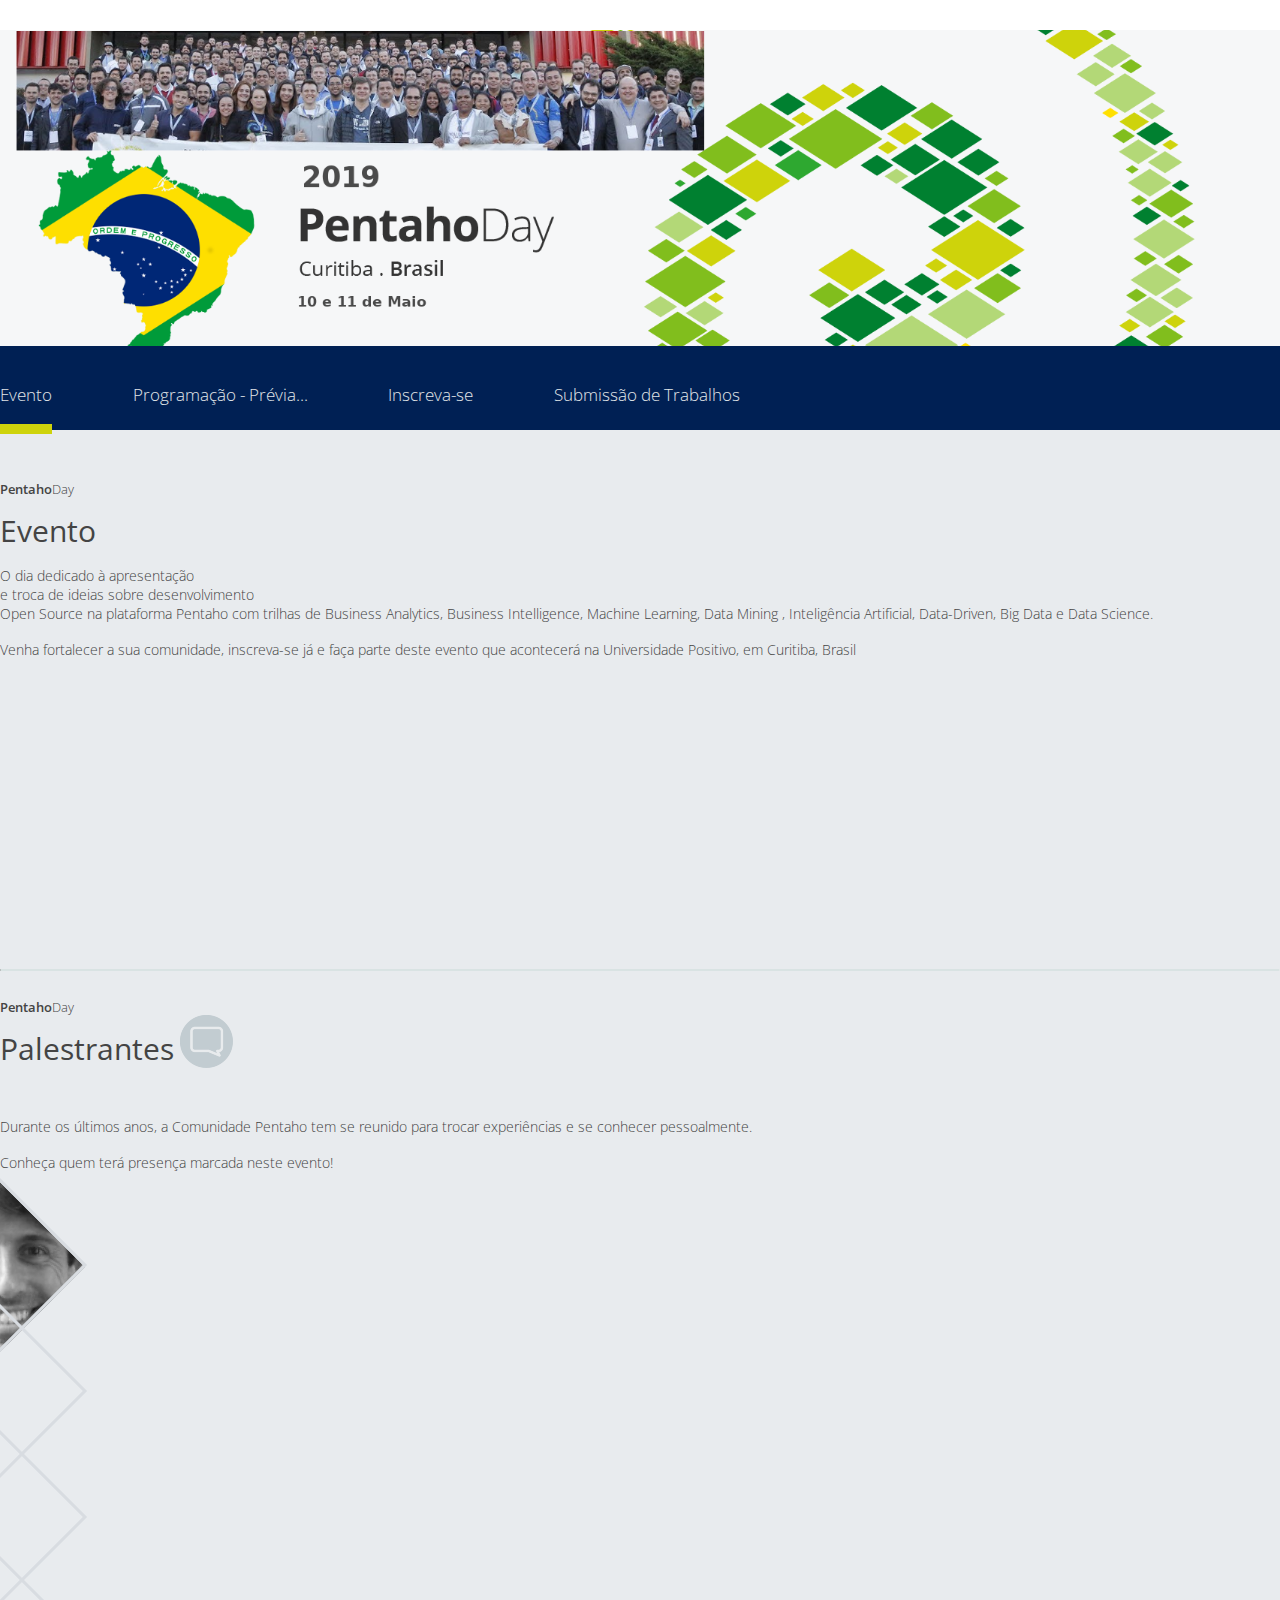
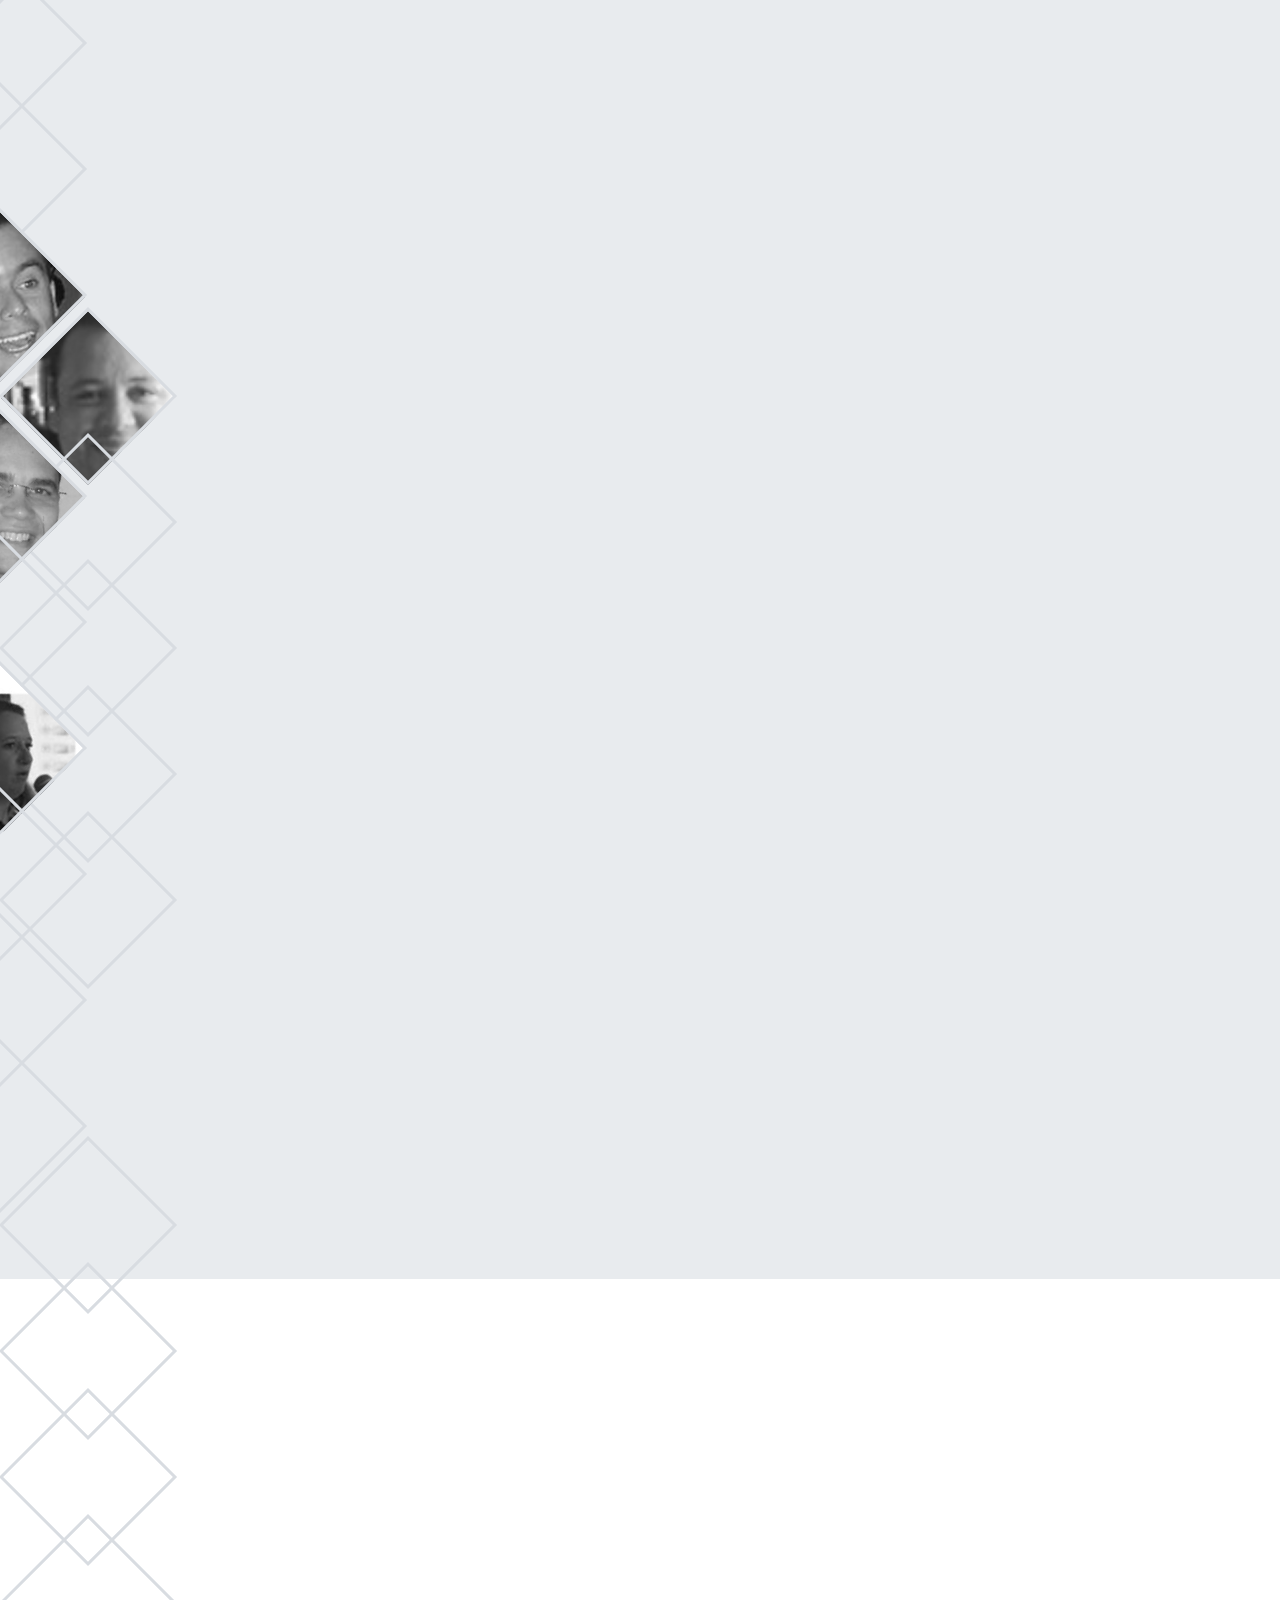
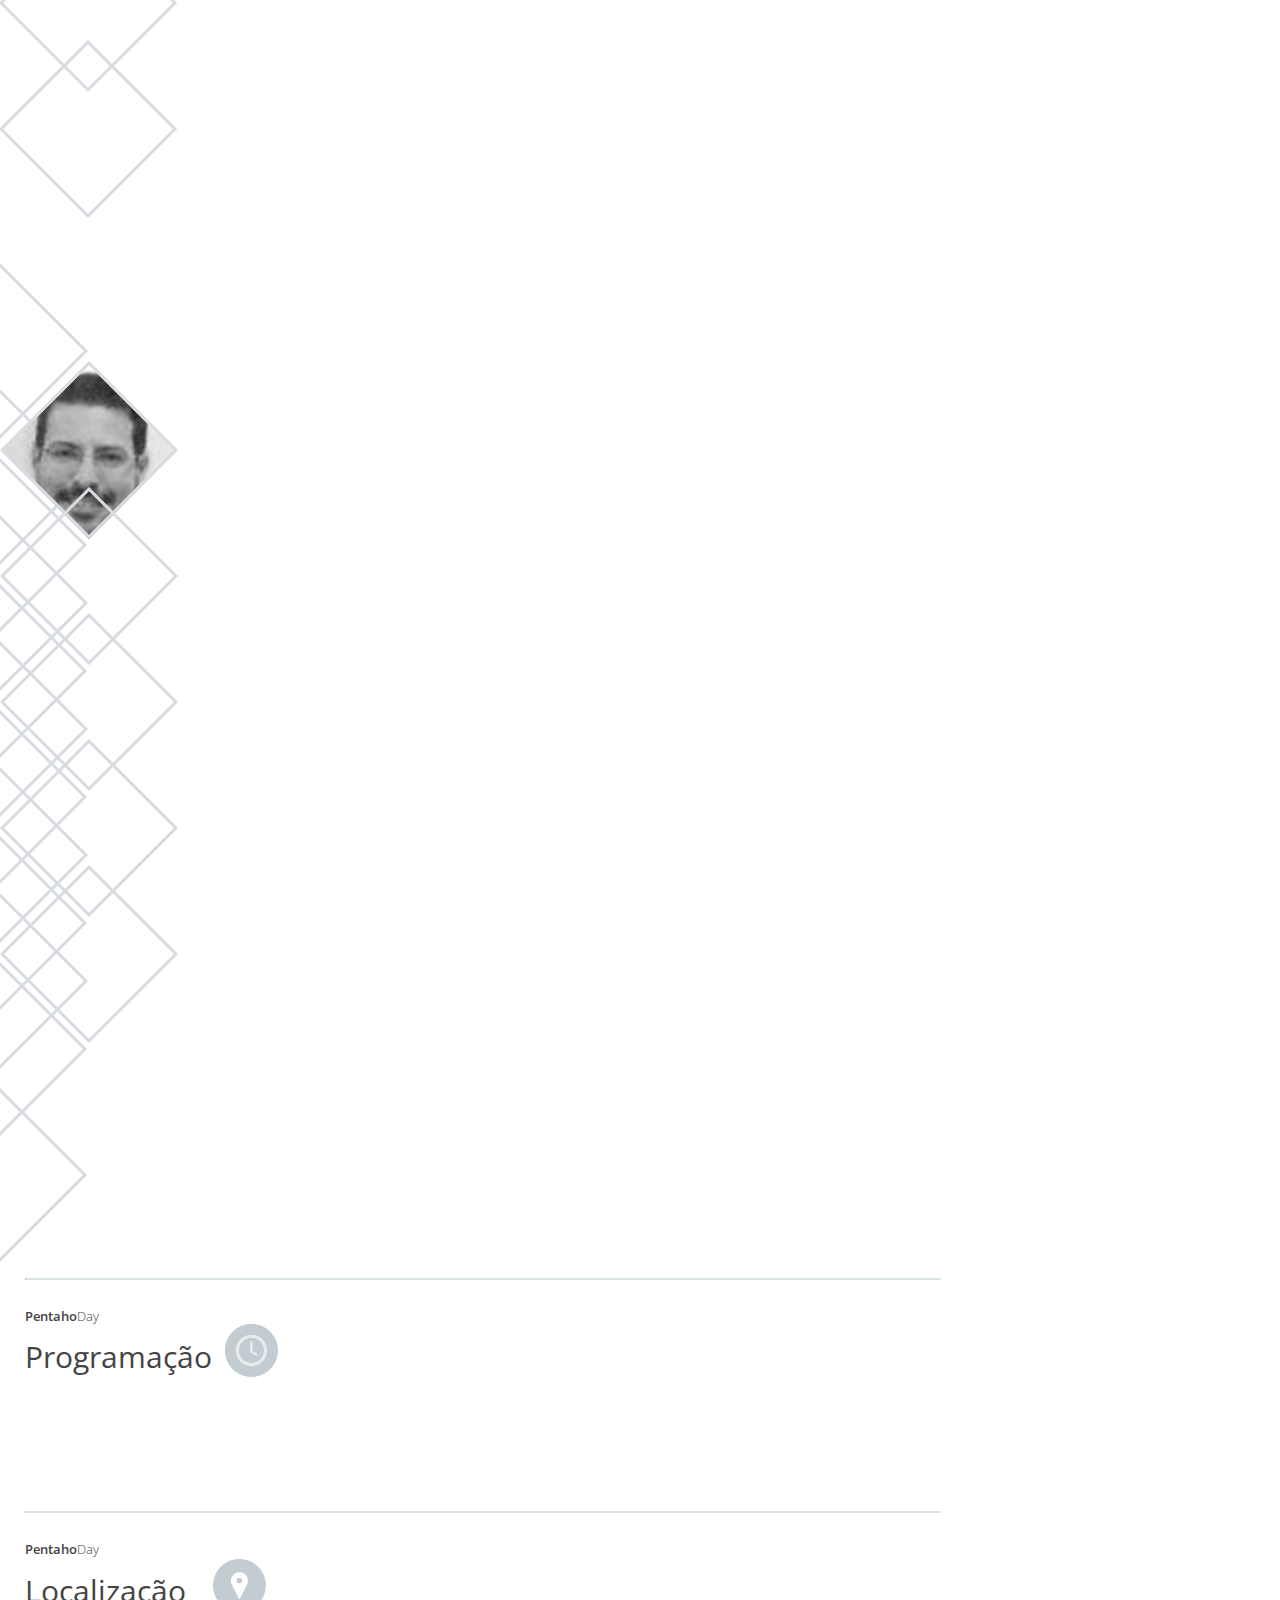
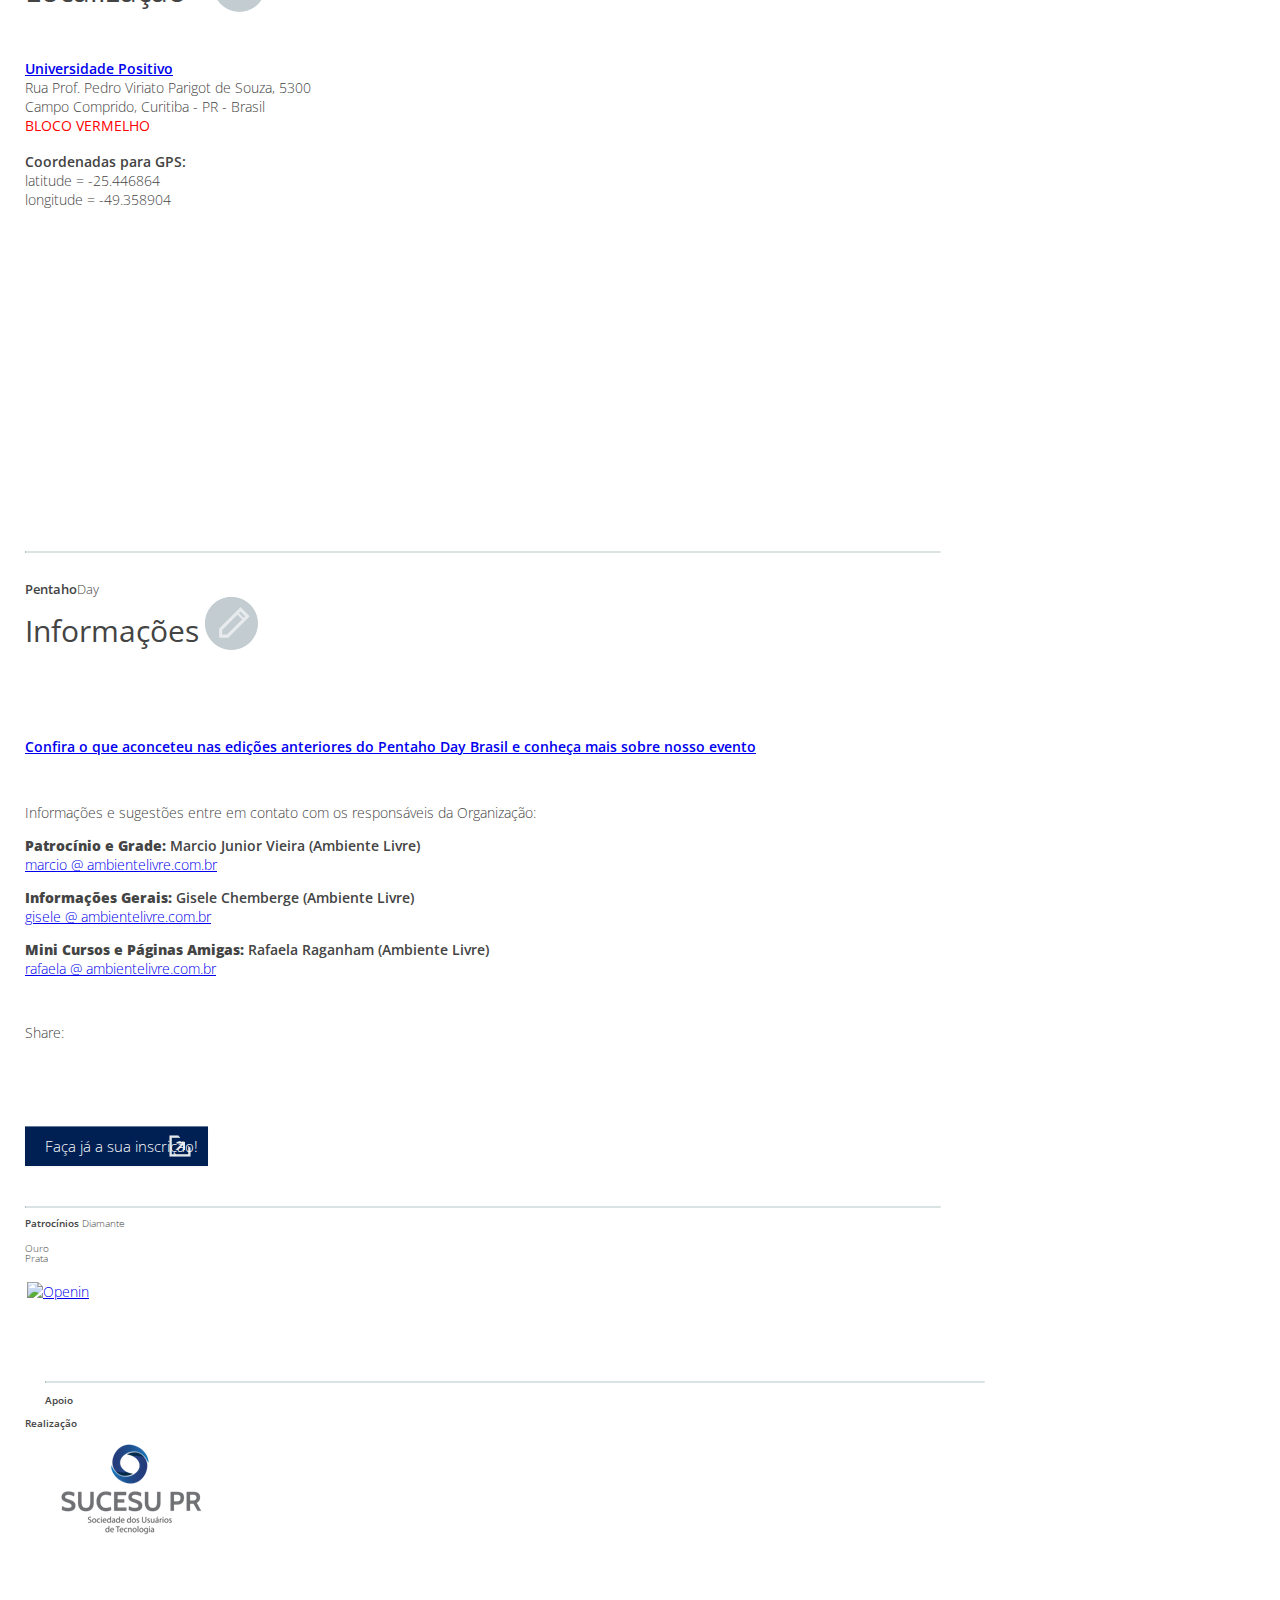
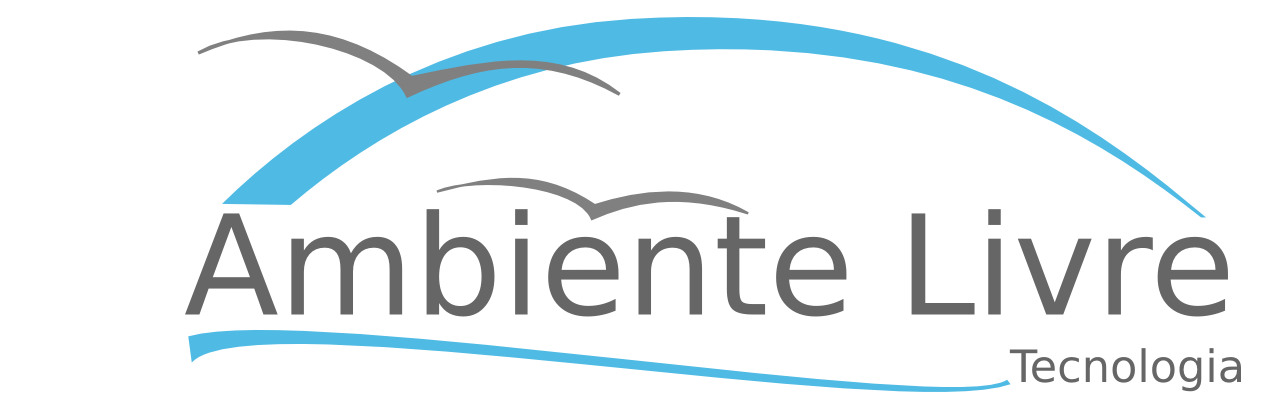
==== index-git.html @ c71cf9e6 "carregar imagens da pagina direto do github" ====
<!DOCTYPE html>
<!--[if lt IE 7]>      <html class="no-js lt-ie9 lt-ie8 lt-ie7"> <![endif]-->
<!--[if IE 7]>         <html class="no-js lt-ie9 lt-ie8"> <![endif]-->
<!--[if IE 8]>         <html class="no-js lt-ie9"> <![endif]-->
<!--[if gt IE 8]><!-->
<html class="no-js">
	<!--<![endif]-->
	<head>
		<meta charset="utf-8">
		<meta http-equiv="X-UA-Compatible" content="IE=edge,chrome=1">
		<title>Pentaho Day 2019 • Maio 10 e 11 • Curitiba, Brasil</title>
		<meta name="description" content="Este é um evento da comunidade Brasileira e inclui qualquer um que tem uma paixão por Pentaho (sendo Usuários EE ou CE) e quer ver a enorme quantidade de coisas incríveis que outras pessoas constroem ao redor do mundo.">
		<meta name="viewport" content="width=device-width">
		<meta property="og:image" content="https://raw.githubusercontent.com/pentahobrasil/pentahoday2019/master/img/PentahoDay_2017.png" />
		<link href='http://fonts.googleapis.com/css?family=Open+Sans:400,300,600,700,800' rel='stylesheet' type='text/css'>
		<link rel="stylesheet" href="https://raw.githubusercontent.com/pentahobrasil/pentahoday2019/master/css/bootstrap.css">
		<style>
			body {
				padding-top: 60px;
				padding-bottom: 40px;
			}
		</style>
		<link rel="stylesheet" href="css/main.css">
		<link rel="stylesheet" href="css/bootstrap-responsive.css">
		<script src="https://raw.githubusercontent.com/pentahobrasil/pentahoday2019/master/js/vendor/modernizr-2.6.2-respond-1.1.0.min.js"></script>
		<script type="text/javascript">
			var switchTo5x = true;
		</script>
		<script type="text/javascript" src="http://w.sharethis.com/button/buttons.js"></script>
		<script type="text/javascript">
			stLight.options({
				publisher : "28224212-b01b-4c03-b51d-0bb13a0321fe",
				doNotHash : true,
				doNotCopy : false,
				hashAddressBar : false
			});
		</script>
	</head>
	<body>
		<!--[if lt IE 7]>
		<p class="chromeframe">You are using an <strong>outdated</strong> browser. Please <a href="http://browsehappy.com/">upgrade your browser</a> or 
		<a href="http://www.google.com/chromeframe/?redirect=true">activate Google Chrome Frame</a> to improve your experience.</p>
		<![endif]-->
		<!-- This code is taken from http://twitter.github.com/bootstrap/examples/hero.html -->
		<div class="fullWidth whiteWrap">
			<!--<div class="container">
			<div class="row">
			<div class="span5"><h1><span class="light">2013</span><br>Pentaho<br>Community<br>Meeting<br><span class="light smallHeading">Sintra, Portugal</span></h1></div>
			<div class="span7"></div>
			</div>
			</div>-->
			<div class="container">
				<div class="row headerLinksRow">
					<div class="span2" >

<!-- <a href="http://www.pentaho.com/" target="_blank"><img src="img/pentaho_logo.png" alt="Pentaho" align="center" /></a>-->
<BR/>
<BR/>
<BR/>
</div>
					<div class="span8"></div>
				</div>
            </div>
			<div class="fullWidth Grey">
				<div class="container">
					<div class="row">
						<ul class="tabs">
						<li id="selected"><a class="programa" href="index.html"><span style="font-weight:300">Evento</span></a></li>
						<li> <a a class="programa"  href="programacao.php"  target="_blank"><span style="font-weight:300">Programação - Prévia...</span></a></li>
<!--						<li><a a class="programa" href="#" target="_blank"><span style="font-weight:300">Blog</span></a></li> -->
						<li><a a class="programa" href="https://pentahoday2019.eventbrite.com/" target="_blank"><span style="font-weight:300">Inscreva-se</span></a></li>
						<li><a a class="programa" href="submissao.php" target="_blank"><span style="font-weight:300">Submissão de Trabalhos</span></a></li>
<!--
						<li><a a class="programa" href="blog/guia-de-hospedagem" target="_blank"><span style="font-weight:300">Hospedagem</span></a></li>
						<li><a a class="programa" href="blog/paginas-amigas" target="_blank"><span style="font-weight:300">Divulgue</span></a></li>
!-->

						</ul>
					</div>
				</div>
			<div class="row"></div>
			</div>
		</div>
		<div class="fullWidth lightGrey">
			<div class="container">
				<div class="row">
					<div class="span4">
						<h3><span style="font-weight:600">Pentaho</span>Day</h3>
						<h2>Evento</h2>
					</div>
					<div class="span4 firstcolumn">O dia dedicado à apresentação <br>e troca de ideias sobre desenvolvimento<br>Open Source na plataforma Pentaho com trilhas de Business Analytics, Business Intelligence, Machine Learning, Data Mining , Inteligência Artificial, Data-Driven, Big Data e Data Science.
					</div>
					<div class="span4 firstcolumn">Venha fortalecer a sua comunidade, inscreva-se já e faça parte deste evento que acontecerá na Universidade Positivo, em Curitiba, Brasil
					</div>
				</div>
				<div class="row">
					<div class="span4">
					<a href="#" target="_blank"> 
						<button class="btn span4 trans" id="transmissao">Mini-Cursos- Breve!</button>
					</a>
					</div>
					<div class="span4 offset42">
                     <a href="https://pentahoday2019.eventbrite.com" target="_blank">
						<button class="btn span4 register" id="firstRegister">Faça já a sua inscrição!</button></a>
					</div>
                    <div class="span4 offset42">
                     <a href="plano-patrocinio.pdf" target="_blank">
						<button class="btn span4 pdf" style="margin-top: 20px;" id="secondRegister">Veja como patrocinar.</button></a>
					</div>
                </div>
				<hr/>
				<div class="row">
					<div class="span4" id="oradores">
						<h3><span style="font-weight:600">Pentaho</span>Day</h3>
						<h2>Palestrantes</h2>
					</div>
					<div class="span4 firstcolumn">Durante os últimos anos, a Comunidade Pentaho tem se reunido para trocar experiências e se conhecer pessoalmente.</div>
					<div class="span4 firstcolumn">Conheça quem terá presença marcada neste evento! </div>
				</div>
     		<div class="row oradores1">
				<div class="span2 oradores">
					<div class="orador-picture" id="picture51">
						<div class="text_display">
						<p class="autor">Pedro <br/>Alves</p>
						<p class="area">Head of Design at  <span style="font-weight:600"><br>Hitachi Vantara</span></p>
						</div>
					</div>
				</div>
				<div class="span2 oradores">
					<div class="orador-picture" id="picture2">
						<div class="text_display">
							<p class="autor"></p>
 					                <p class="area"><span style="font-weight:600"></span></p>
						</div>
					</div>
				</div>
				<div class="span2 oradores">
					<div class="orador-picture" id="picture3">
					<div class="text_display">
						<p class="autor"></p>
						<p class="area"><span style="font-weight:600"></span></p>
					</div>
				</div>
			</div>
			<div class="span2 oradores">
				<div class="orador-picture" id="picture4">
						<div class="text_display">
							<p class="autor"></p>
							<p class="area"><span style="font-weight:600"></span></p>
					</div>
				</div>
			</div>

			<div class="span2 oradores">
				<div class="orador-picture" id="picture21">
						<div class="text_display">
						<p class="autor"></p>
						<p class="area"><br/><span style="font-weight:600"></span></p>
					</div>
				</div>
			</div>

			<div class="span2 oradores">
				<div class="orador-picture" id="picture7">
						<div class="text_display">
				<p class="autor">Marcio <br/>Junior Vieira</p>
					<p class="area">CEO/Data Scientist at <span style="font-weight:600"> Ambiente Livre</span></p>
					</div>
				</div>
			</div>

        </div>
		<div class="row oradores2">
			<div class="span2 oradores">
				<div class="orador-picture" id="picture5">
					<div class="text_display">
						<p class="autor">Ricardo Gouvêa</p><p class="area">CEO na Openin Big Data & Pentaho Evangelist<span style="font-weight:600"></span></p>
					</div>
				</div>
			</div>
			<div class="span2 oradores">
				<div class="orador-picture" id="picture6">
						<div class="text_display">
						<p class="autor"></p>
						<p class="area"><span style="font-weight:600"></span></p>
					</div>
				</div>
			</div>
			<div class="span2 oradores">
				<div class="orador-picture" id="picture34">
				<div class="text_display">
					<p class="autor"><br/></p>
					<p class="area"><span style="font-weight:600"></span></p>
				</div>
				</div>
			</div>
			<div class="span2 oradores">
				<div class="orador-picture" id="picture8">
						<div class="text_display">
							<p class="autor"><br/> </p>
							<p class="area2"><span style="font-weight:600"></span><span style="font-weight:600"> </span></p>
					</div>
				</div>
			</div>
            <div class="span2 oradores">
				<div class="orador-picture" id="picture9">
					<div class="text_display">
						<p class="autor"></p>
						<p class="area"><span style="font-weight:600"></span></p>
					</div>
				</div>
			</div>		
		</div>
        
	<div class="row oradores4">
              <div class="span2 oradores" style="">
				<div class="orador-picture" id="picture10">
					<div class="text_display">
						<p class="autor">Marcos <br/>Fidelis</p>
						<p class="area"><span style="font-weight:600">UEPG<br/> </span>e <span style="font-weight:600">UTFPR</span></p>
					</div>
				</div>
			</div>	
              <div class="span2 oradores" style="">
				<div class="orador-picture" id="picture28">
					<div class="text_display">
						<p class="autor"><br/></p>
						<p class="area"><span style="font-weight:600"></span></p>
					</div>
				</div>
			</div>	
 			<div class="span2 oradores11">
				<div class="orador-picture" id="picture11">
					<div class="text_display">
						<p class="autor">Rafaela <br/>Raganham</p>
						<p class="area">BI Open Source Expert na <span style="font-weight:600">Ambiente Livre</span></p>
					</div>
				</div>
			</div>
 			<div class="span2 oradores">
				<div class="orador-picture" id="picture12">
					<div class="text_display">
						<p class="autor"></p>
						<p class="area"></br><span style="font-weight:600"></span></p>
					</div>
				</div>
			</div>
			<div class="span2 oradores">
				<div class="orador-picture" id="picture13">
						<div class="text_display">
							<p class="autor"><br/></p>
							<p class="area"><span style="font-weight:600"></span></p>
					</div>
				</div>
			</div>
			<div class="span2 oradores"> 
				<div class="orador-picture" id="picture29">
						<div class="text_display">
							<p class="autor"></p>
							<p class="area"><span style="font-weight:600"></span></p>
					</div>
				</div>
			</div>
		</div>
		<div class="row oradores5">
			<div class="span2 oradores">
				<div class="orador-picture" id="picture14">
					<div class="text_display">
						<p class="autor"></p>
						<p class="area"> <span style="font-weight:600"></span></p>
					</div>
				</div>
			</div>
			<div class="span2 oradores">
				<div class="orador-picture" id="picture15">
						<div class="text_display">
						<p class="autor"></p>
						<p class="area"><span style="font-weight:600"></span></p>
					</div>
				</div>
			</div>
			<div class="span2 oradores">
				<div class="orador-picture" id="picture16">
				<div class="text_display">
						<p class="autor"></p>
						<p class="area"> <span style="font-weight:600"></span></p>
				</div>
				</div>
			</div>
			<div class="span2 oradores">
				<div class="orador-picture" id="picture17">
						<div class="text_display">
						<p class="autor"></p>
						<p class="area"><span style="font-weight:600"></span></p>
					</div>
				</div>
			</div>
          		<div class="span2 oradores">
				<div class="orador-picture" id="picture18">
					<div class="text_display">
						<p class="autor"></p>
						<p class="area"><span style="font-weight:600"></span></p>
<br/></span></p>
					</div>
				</div>
			</div>
	<div class="row oradores6">
              <div class="span2 oradores" style="">
				<div class="orador-picture" id="picture30">
					<div class="text_display">
						<p class="autor"></p>
						<p class="area"><span style="font-weight:600"></span></p>
					</div>
				</div>
	     </div>
              <div class="span2 oradores" style="">
				<div class="orador-picture" id="picture19">
					<div class="text_display">
						<p class="autor"></p>
						<p class="area"><span style="font-weight:600"> </span></p>
					</div>
				</div>
			</div>			

 			<div class="span2 oradores">
				<div class="orador-picture" id="picture20">
					<div class="text_display">
						<p class="autor"></p>
						<p class="area"><span style="font-weight:600"></span></p>
					</div>
				</div>
			</div>
 			<div class="span2 oradores">
				<div class="orador-picture" id="picture61">
					<div class="text_display">
							<p class="autor"></p>
							<p class="area"><span style="font-weight:600"></span></p>
					</div>
				</div>
			</div>
			<div class="span2 oradores">
				<div class="orador-picture" id="picture22">
						<div class="text_display">
							<p class="autor"></p>
							<p class="area"><br/><span style="font-weight:600"></span></p>
					</div>
				</div>
			</div>
			<div class="span2 oradores">
				<div class="orador-picture" id="picture35">
						<div class="text_display">
							<p class="autor"></p>
							<p class="area"><span style="font-weight:600"></span></p>
					</div>
				</div>
			</div>

		</div>
		<div class="row oradores7">
			<div class="span2 oradores">
				<div class="orador-picture" id="picture23">
					<div class="text_display">
						<p class="autor">Neimar<br/>Chagas</p>
						<p class="area">Consultor de BI, Prof. na <span style="font-weight:600">UniCesumar</span></p>
					</div>
				</div>
			</div>
			<div class="span2 oradores">
				<div class="orador-picture" id="picture24">
						<div class="text_display">
						<p class="autor"></p>
						<p class="area"><span style="font-weight:600"></span></p>
					</div>
				</div>
			</div>
			<div class="span2 oradores">	
				<div class="orador-picture" id="picture25">
				<div class="text_display">
						<p class="autor"></p>
						<p class="area"><span style="font-weight:600"></span></p>
				</div>
				</div>
			</div>
			<div class="span2 oradores">
				<div class="orador-picture" id="picture26">
						<div class="text_display">
						<p class="autor"></p>
						<p class="area"><span style="font-weight:600"></span></p>
					</div>
				</div>
			</div>
            <div class="span2 oradores">
				<div class="orador-picture" id="picture27">
					<div class="text_display">
						<p class="autor"></p>
						<p class="area"><span style="font-weight:600"></span></p>
<br/></span></p>
					</div>
				</div>
			</div>
		</div>
     		<div class="row oradores8">
				<div class="span2 oradores">
					<div class="orador-picture" id="picture31">
						<div class="text_display">
						<p class="autor"></p>
						<p class="area"><span style="font-weight:600"></span><span style="font-weight:600"></span></p>
						</div>
					</div>
				</div>
				<div class="span2 oradores">
					<div class="orador-picture" id="picture32">
						<div class="text_display">
							<p class="autor"></p>
							<p class="area"><span style="font-weight:600"></span></p>
						</div>
					</div>
				</div>
				<div class="span2 oradores">
					<div class="orador-picture" id="picture33">
					<div class="text_display">
						<p class="autor"></p>
						<p class="area"><span style="font-weight:600"></span></p>
					</div>
				</div>
			</div>
			<div class="span2 oradores">
				<div class="orador-picture" id="picture64">
						<div class="text_display">
							<p class="autor"></p>
							<p class="area"><span style="font-weight:600"></span></p>
					</div>
				</div>
			</div>

			<div class="span2 oradores">
				<div class="orador-picture" id="picture63">
						<div class="text_display">
							<p class="autor"></p>
							<p class="area"></br><span style="font-weight:600"></span></p>
					</div>
				</div>
			</div>

			<div class="span2 oradores">
				<div class="orador-picture" id="picture62">
						<div class="text_display">
							<p class="autor"></p>
							<p class="area"><span style="font-weight:600"></span></p>
					</div>
				</div>
			</div>
       </div>
		<hr/>
                <div class="row">
			<div class="span4"  id="programa">
				<h3><span style="font-weight:600">Pentaho</span>Day</h3>
				<h2>Programação</h2>
			</div>
			<div class="span6">
				<a href="programacao.php" target="_blank">
				<button class="btn span8 register" style="margin-top:23px;" id="thirdRegister">Conheça aqui a pŕevia da programação para os dias 10 e 11 de Maio.</button>
				</a>
			</div>
		</div>
<!-- Pos evento 
<H2>Materiais Produzidos e Apresentados no Evento</H2> </br>
<b>Estamos atualizando diariamente as palestras em breve teremos todas acompanhe</b></br>
<H2>Palestras Gerais</H2> </br>
<li><a href="materiais/Pentaho Data Mining - PentahoDay2017 - palestra.pdf">4 Passos para Aprendizado de Máquina com Pentaho</a></li>
<li><a href="materiais/Pentaho Day - Palestra - O que não pode faltar em seus projetos de BI.PDF">O que não pode faltar em seus projetos de BI</a></li>

</BR><H2>Cases</H2></br>
<li><a href="https://www.dropbox.com/s/69716f89akjrgui/Apresentacao%20Case%20Unimed.pptx?dl=0">BI na Saúde Suplementar: Utilizando o Pentaho na estratégia operacional</a></li>
<li><a href="materiais/Apresentacao_marco_smanioto.pdf">Pentaho para coleta automatizada de dados e integração com MOIP</a> e <a href="http://colosso.simple4it.com/demo.mov" >demo do Case</a></li>

</BR><H2>Minicursos</H2> </br>
<li><a href="materiais/PentahoDay2017-Design Patterns Pentaho.pdf">Minicurso: Design Patterns para Tuning Pentaho com Ctools</a> e Código Fonte Usado <a href="materiais/DesignPatternsPentaho 09-12-57-284.zip">APP Pentaho</a> </li>
<li><a href="materiais/Apresentação CRUD.pptx">Minicurso: Utilizando sistema CRUD com Pentaho BI Server </a> e  <a href="materiais/cronograma.pptx">Slide complementar</a> </li>
-->
 

        <hr programa></hr>				   
			<div class="row">
				<div class="span4"  id="location">
					<h3><span style="font-weight:600">Pentaho</span>Day</h3>
					<h2>Localização</h2>
				</div>
					<div class="span4 firstcolumn">
						<a href="http://www.up.edu.br" target="_blank"><span style="font-weight:600">Universidade Positivo  </span></a><br/> 
                                                      Rua Prof. Pedro Viriato Parigot de Souza, 5300<br/>  
                                                      Campo Comprido, Curitiba - PR - Brasil <br/>
						      <span style="font-weight:6000;color:red"><b>BLOCO VERMELHO</b></span>
					</div>
					<div class="span4 firstcolumn">
						<span style="font-weight:600">Coordenadas para GPS: </span><br/>
													  latitude  = -25.446864<br/>
                                                      longitude = -49.358904<br/>
					</div>	
			</div>
				<div class="row locationBottom">
					<div class="span12">
						<div class="span1"></div>
						<div class="span3"></div>
						<div class="span8 mapaPalacio" id="map"></div>
					</div>
				</div>

			<hr>
			<div class="row">
				<div class="span4" id="inscricoes">
					<h3><span style="font-weight:600">Pentaho</span>Day</h3>
                                        <h2>Informações</h2>
<BR><BR><BR>
					  <p><span style="font-weight:600">
					  <a href="anteriores.html" target="_blank">
 Confira o que aconceteu nas edições anteriores do Pentaho Day Brasil e conheça mais sobre nosso evento</a>
</span>

				</div>
				<div class="span7 firstcolumn">
					<p>Informações e sugestões entre em contato com os responsáveis da Organização:</p>
					<p><span style="font-weight:600"><B>Patrocínio e Grade: </B>Marcio Junior Vieira (Ambiente Livre) </span><BR><a href="mailto:marcio@ambientelivre.com.br">marcio  @  ambientelivre.com.br</a>
			  		<p><span style="font-weight:600"><B>Informações Gerais:</B> Gisele Chemberge (Ambiente Livre)</span><BR><a href="mailto:gisele@ambientelivre.com.br">gisele  @  ambientelivre.com.br</a></p><p><span style="font-weight:600"><B>Mini Cursos e Páginas Amigas:</B> Rafaela Raganham (Ambiente Livre)</span><BR><a href="mailto:rafaela@ambientelivre.com.br">rafaela @ ambientelivre.com.br</a></p>       
<!--          
			 		<p><span style="font-weight:600"><B>Caravanas e Certificados:</B> Prof.Marcos Fidelis (UTFPR)</span><BR><a href="mailto:fidelis@utfpr.edu.br">fidelis @ utfpr.edu.br</a></p>
			 		<p><span style="font-weight:600"><B>Hospegadem:</B> Vinicius Alexandre Elyseu (SAGE)</span><BR><a href="mailto:fidelis@utfpr.edu.br">vinicius_cwb@hotmail.com</a></p> -->


			        </div>
			</div>
			<div class="row">
				<div class="span4">
					<p style="margin-top: 45px;">Share:</p>
					<span class='st_facebook_large' displayText='Facebook'></span>
					<span class='st_twitter_large' displayText='Tweet' st_via="webdetails"></span>
					<span class='st_googleplus_large' displayText='Google +'></span>
					<span class='st_linkedin_large' displayText='LinkedIn'></span>
					<span class='st_blogger_large' displayText='Blogger'></span>
					<span class='st_pinterest_large' displayText='Pinterest'></span>
				</div>
				<div class="span6">
                    <a href="https://pentahoday2019.eventbrite.com/" target="_blank">
					<button class="btn span6 register" id="fourthRegister">Faça já a sua inscrição!</button></a>
				</div>
			</div>
			<hr class="lastHr"/>
			<div class="row">
		           <div class="span6 designBuilt"><strong>Patrocínios</strong> Diamante</div>
                           <div class="span6 ouro">Ouro</div>
                           <div class="span6 prata">Prata</div>
                        </div>
 			<div class="row">
 		 	   <div class="span6 linkLogoI">
			   <div class="row">
			       <div class="span2 linkLogoUP"><a href="http://www.up.edu.br" target="_blank"><img src="https://raw.githubusercontent.com/pentahobrasil/pentahoday2019/master/img/patners2019/positivo_logo.png" alt="" /></a></div>

			       <div class="span2 linkLogoOpenInn"><a href="http://openin.com.br/" target="_blank"><img src="https://raw.githubusercontent.com/pentahobrasil/pentahoday2019/master/img/patners2019/openin_logo.png" alt="Openin" /></a>
<!--
                           </div>
			       <div class="span2 linkLogoOn"><a href="http://www.oncase.com.br/" target="_blank"><img src="img/oncase.png" alt="" /></a>
                           </div>

                           <div class="span2 linkLogoJebs"><a href="http://www.jebsweb.com.br" target="_blank"><img src="img/jebsweb.png" alt="" /></a></div>

                            <div class="span2 linkLogoDelphos"><a href="http://www.delphos.com.br/" target="_blank"><img src="img/delphos.png" alt="" /></a></div>
-->
   					</div>
				</div>
                <div class="linkLogoII">
                <hr class="lastHr"/>
			<div class="row">
	 			<div class="span2 apoio"><strong>Apoio</strong></div>
				<div class="span4 realizacao"><strong>Realização</strong></div>
            </div>
				<div class="span2 linkLogoSucesu"><a href="http://www.prsucesu.org.br" target="_blank"><img src="img/sucesu-pr.png" alt="" /></a></div>

				<div class="span2 linkLogoAssespro"><a href="http://www.assespropr.org.br" target="_blank"><img src="img/assespro.png" alt="" /></a></div>

				<div class="span2 linkLogoCuritibaLivre"><a href="http://curitibalivre.org.br" target="_blank"><img src="img/curitibalivre.png" alt="" /></a></div>
				<div class="span2 linkLogoCuritibaLivre"><a href="http://ftsl.org.br" target="_blank"><img src="img/ftsl.png" alt="" /></a></div>
				<div class="span2 linkLogoAmbiente"><a href="http://www.ambientelivre.com.br" target="_blank"><img src="img/ambiente_logo.png" alt="" /></a></div>
                <div class="span2 linkLogoGrupo"><a href="https://br.groups.yahoo.com/neo/groups/pentahobr/info" target="_blank"><img src="https://raw.githubusercontent.com/pentahobrasil/pentahoday2019/master/img/grupo.png" alt="" /></a></div>
<!--
                <div class="span2 linkLogoPentaho"><a href="http://www.pentaho.com/" target="_blank"><img src="img/penta_logo.png" alt="" /></a></div>
-->
			</div>
            </div>
		</div>
		<script src="//ajax.googleapis.com/ajax/libs/jquery/1.10.1/jquery.min.js"></script>
		<script>window.jQuery || document.write('<script src="js/vendor/jquery-1.10.1.min.js"><\/script>')</script>
		<script src="https://raw.githubusercontent.com/pentahobrasil/pentahoday2019/master/js/vendor/bootstrap.min.js"></script>
		<script type="text/javascript" src="http://maps.google.com/maps/api/js?sensor=true"></script>
		<script src="https://raw.githubusercontent.com/pentahobrasil/pentahoday2019/master/js/gmaps.js"></script>
		<script src="https://raw.githubusercontent.com/pentahobrasil/pentahoday2019/master/js/main.js"></script>
		<script>
			var map;
			$(document).ready(function() {
				map = new GMaps({
					div : '#map',
					lat : -25.446864,
					lng : -49.358904,
					zoom : 15
				});
				map.addMarker({
					lat : -25.446864,
					lng : -49.358904,
					title: 'Pentaho Day 2019',
					infoWindow: {
					  content: '<p><b>Universidade Positivo<br></b><br>Rua Prof. Pedro Viriato Parigot de Souza, 5300 Campo Comprido, Curitiba</p>'
					}
				});
			});
		</script>
		<script>
			var _gaq = [['_setAccount', 'UA-40336231-1'], ['_trackPageview']]; ( function(d, t) {
					var g = d.createElement(t), s = d.getElementsByTagName(t)[0];
					g.src = '//www.google-analytics.com/ga.js';
					s.parentNode.insertBefore(g, s)
				}(document, 'script'));
		</script>
	</body>
</html>
---- css/main.css ----
/* ==========================================================================
 Author's custom styles
 ========================================================================== */

body, html {
	font-family: 'Open Sans', Helvetica, Arial, sans-serif;
	font-weight: 300;
	color: #444;
	font-size: 14px;
	padding: 0;
	margin: 0;
	width: 100%;
	min-width: 980px;
}

.light {
	font-weight: 300;
}

.smallHeading {
	font-size: 20px;
}

.fullWidth {
	width: 100%;
	min-width: 100%;
}

.fullWidth.whiteWrap {
	background-image: url(../img/header.png);
	background-size: 1250px;
	background-repeat: no-repeat;
	background-position: center center;
	height:400px;
	background-color:#f6f7f8;
}

.header {
	height: 82px;
}


.lightGrey {
	background: rgb(232, 235, 238);
	padding: 40px 0px;
}

h2 {
	font-weight: 400;
	font-size: 30px;
	line-height: 20px;
}

h3 {
	font-weight: 300;
	font-size: 13px;
	line-height: 13px;
}

.btn,
.btn:link,
.btn:visited {
	border-radius: 0px;
	color: #fff;
	border: none;
	font-size: 15px;
	font-weight: 300;
	font-family: 'Open Sans', Helvetica, Arial, sans-serif;
	background: url(../img/open_new.png);
	background-color: #002054;
	background-repeat: no-repeat;
	background-position: right 15px center;
	background-size: 26px;
    background-attachment: scroll;
	padding: 10px;
	padding-left:20px;
  	-webkit-box-shadow: inset 0 1px 0 rgba(255, 255, 255, 0.4), 0 1px 2px rgba(0, 0, 0, 0.05);
     -moz-box-shadow: inset 0 1px 0 rgba(255, 255, 255, 0.4), 0 1px 2px rgba(0, 0, 0, 0.05);
          box-shadow: inset 0 1px 0 rgba(255, 255, 255, 0.4), 0 1px 2px rgba(0, 0, 0, 0.05);
}

.btn.pdf,
.btn.pdf:link,
.btn.pdf:visited {
	background: url(../img/pdf_icon.png);
	background-color: #002054;
	background-repeat: no-repeat;
	background-position: right 15px center;
	background-size: 35px;
    background-attachment: scroll;
}


.btn.trans,
.btn.trans:link,
.btn.trans:visited {
	background: url(../img/transmissao.png);
	background-color: #002054;
	background-repeat: no-repeat;
	background-position: right 15px center;
	background-size: 35px;
    background-attachment: scroll;
}


.btn.trans:hover,
.btn.trans:active,
.btn.trans:focus {
	border-radius: 0px;
	color: #fff;
	background: url(../img/transmissao.png);
	background-color: #00316b;
	background-repeat: no-repeat;
	background-position: right 15px center;
	background-size: 35px;
    background-attachment: scroll;
}

.btn.register,
.btn.register:link,
.btn.register:visited {
	background-color: #002054;	
	cursor: pointer;
}

.btn.register:hover,
.btn.register:active,
.btn.register:focus {
	background-color: #00316b;	
}

.btn:hover,
.btn:active,
.btn:focus {
	border-radius: 0px;
	color: #fff;
	background: url(../img/open_new.png);
	background-color: #00316b;
	background-repeat: no-repeat;
	background-position: right 15px center;
	background-size: 26px;
    background-attachment: scroll;
}

.btn.pdf:hover,
.btn.pdf:active,
.btn.pdf:focus {
	border-radius: 0px;
	color: #fff;
	background: url(../img/pdf_icon.png);
	background-color: #00316b;
	background-repeat: no-repeat;
	background-position: right 15px center;
	background-size: 35px;
    background-attachment: scroll;
}

.roundBlue {
	margin-top: 5px;
	margin-bottom: 5px;
	color: #47515a;
	font-size: 25px;
	background: #b7c3c8;
}

.normalBlue {
	background-color: #8ea1a9;
	margin-top: 10px;
	margin-bottom: 10px;
	height: 161px;
	color: #47515a;
	box-sizing: border-box;
}

.roundBlueLeft {
	border-radius: 90px 0px 0px 90px;
	background-repeat: no-repeat;
	height: 161px;
	margin-top: 50px;
}

.roundBlueRight {
	border-radius: 0px 90px 90px 0px;
	background-repeat: no-repeat;
	height: 161px;
	margin-bottom: 50px;
}

.topPrice {
	background-color: #b7c3c8;
	border-radius: 90px 90px 0px 0px;
	background-repeat: no-repeat;
	height: 161px;
	margin-top: 50px;
}

.middlePrice {
	background-color: #8ea1a9;
	border-radius: 0px 90px 0px 0px;
	background-repeat: no-repeat;
	height: 141px;
	margin-top: 10px;
}

.bottomPrice {
	background-color: #8ea1a9;
	border-radius: 0px 0px 0px 90px;
	background-repeat: no-repeat;
	height: 141px;
	margin-top: 10px;
}

.middlePrice span.year, .bottomPrice span.year {
	margin-top: 31px;
}

span.year {
	display: block;
	margin-top: 41px;
	font-weight: 300;
	font-size: 17px;
	line-height: 15px;
}

span.date {
	font-weight: 600;
	font-size: 20px;
	line-height: 20px;
	margin-top: -18px;
	display: block;
}

span.day {
	font-weight: 700;
	font-size: 25px;
	line-height: 20px;
}

span.issue {
	font-weight: 300;
	font-size: 25px;
	line-height: 28px;
	display: block;
	margin-top: 45px;
}

span.comingSoon {
	font-size: 15px;
	line-height: 30px;
}

span.gps {
	margin-top: 50px;
	font-size: 14px;
	display: block;
	line-height: 23px;
	font-weight: 500;
}

hr {
	margin: 40px 0px 30px;
	border-top: 1px solid #d9e3e3;
	border-bottom: 1px solid #d9e3e3;
}

.locationTop > .span12 {
	background: #b7c3c8;
	margin-top: 50px;
	border-radius: 90px 0px 0px 0px;
	height: 161px;
	color: #47515a;
}

.locationBottom > .span12 {
	margin-top: 50px;
	border-radius: 0px 0px 0px 90px;
	height: 282px;
	color: #47515a;
	margin-top: 10px;
}

.locationTop .nationalPalace {
	height: 161px;
	position: relative;
	margin-left: 0px;
}

.locationTop .nationalPalaceShadow {
	z-index: 100;
	position: absolute;
	height: 161px;
	width: 20px;
	background-image: url(../img/sombra_02.png);
	background-position: -20px -30px;
	background-repeat: no-repeat;
	top: 0px;
	right: 600px;
}

.locationBottom {
	position: relative;
	margin-top:20px;
}

.locationBottom .mapaPalacio {
	height: 282px;
	margin-left: 0px;
	color: #444;
}

.locationBottom .mapaPalacioShadow {
	height: 292px;
	width: 20px;
	z-index: 10000;
	position: absolute;
	background-image: url(../img/sombra_02.png);
	background-position: -20px 20px;
	background-repeat: no-repeat;
	top: 0px;
	right: 600px;
}

.overlay {
	border-radius: 60px;
	background: rgba(0,0,0,0.8);
	padding: 21px 12px;
	text-align: center;
}

.overlay:after {
	content: '';
	position: absolute;
	width: 0;
	height: 0;
	margin-top: 40px;
	margin-left: -23px;
	border-left: 5px solid transparent;
	border-top: 10px solid rgba(0,0,0,.8);
	border-right: 5px solid transparent;
}

.roundLightBlue {
	background: #b7c3c8;
	margin-top: 50px;
	border-radius: 90px;
	height: 161px;
	color: #fff;
}

.dollar {
	font-size: 35px;
	font-weight: 400;
	display: block;
	width: 20px;
	margin-top: 40px;
	margin-left: 190px;
}

.value {
	font-size: 125px;
	display: block;
	width: 50px;
	margin-left: 210px;
	font-weight: 400;
	margin-top: 8px;
}

.dollarDouble {
	font-size: 35px;
	font-weight:400;
	display: block;
	width: 20px;
	margin-top: 40px;
	margin-left: 145px;
}

.valueDouble {
	font-size: 125px;
	display: block;
	width: 50px;
	margin-left: 165px;
	font-weight: 400;
	margin-top: 8px;
}

.priceDescription {
	font-size: 20px;
	display: block;
	width: 250px;
	margin-left: 295px;
	margin-top: -25px;
}

.sundayDescription {
	margin-top: -40px !important;
}

.middlePrice .dollarDouble, .bottomPrice .dollar {
	margin-top: 34px;
	font-size: 30px;
}

.middlePrice .valueDouble, .bottomPrice .value {
	margin-top: 1px;
	font-size: 100px;
}

.middlePrice .priceDescription, .bottomPrice .priceDescription {
	font-size: 18px;
	display: block;
	width: 250px;
	margin-left: 295px;
	margin-top: -30px;
}


#hotel {
	background-image: url(../img/hotel_icon.png);
	background-repeat: no-repeat;
	background-position: 140px 14px;
	padding-bottom: 16px;
}

#schedule {
	background-image: url(../img/schedule.png);
	background-repeat: no-repeat;
	background-position: 140px 14px;
	padding-bottom: 16px;
}

#location {
	background-image: url(../img/location.png);
	background-repeat: no-repeat;
	background-position: 180px 8px;
	padding-bottom: 16px;
}

.shadowed {
	background-image: url(../img/sombra_02.png);
	background-repeat: no-repeat;
	background-position: 483px -30px;
}

.shadow {
	background-image: url(../img/sombra_02.png);
	background-repeat: no-repeat;
	background-position: 196px -30px;
	height: 100%;
}

.headerLinksRow {
	margin-top: 30px;
}



#number4, #number5, #number6, #firstRegister, #secondRegister, #thirdRegister, #transmissao {
	opacity: 0;
}

#welcomePDF {
	background-color: #3bac00;
	opacity: 0;
}

#welcomePDF:hover {
	background-color: #44c600;
}

#firstRegister {
	margin-top: 20px;
}

#secondRegister {
	margin-top: 40px;
}


#thirdRegister{
	margin-top: 20px;
}
 
 
 #fourthRegister{
	margin-top: 70px;
}
 
#number4 {
	margin-left: 10px;
}

span.optional {
	color: #0080cb;
	margin-left: 10px;
	font-weight: 400;
	margin-bottom: 10px;
}

.designBuilt {
	font-size: 10px;
	line-height: 10px;
}

.lastHr {
	margin-bottom: 10px;
}

.linkLogo {
	width: 100px;
}

strong {
	font-weight: 600;
}

/************************INTERVENCAO_JOANA**************************/

.Grey {
	background: #002054;
	padding: 20px 0px;
	margin-top:259px;
}


.daysRow {
	position:absolute;
	margin-left:865px;
}

.titleSpan {
	font-size: 20px;
	font-weight: 700;
	line-height: 2.0;
	margin-top:-40px;
    color:#e2e6e9;

}

.titleSpan:hover {
	cursor: default;
}

div.date {
	margin-top: -15px;
}


.logoSpan {
	float:right;
	line-height: 1.6;
}

#programa {
	background-image: url(../img/programa.png);
	background-repeat: no-repeat;
	background-position: 200px 14px;
	padding-bottom: 16px;
}

#oradores {
	background-image: url(../img/oradores.png);
	background-repeat: no-repeat;
	background-position: 180px 14px;
	padding-bottom: 16px;
}

#inscricoes {
	background-image: url(../img/inscricoes.png);
	background-repeat: no-repeat;
	background-position: 180px 14px;
	padding-bottom: 16px;
}


.programaseparador {
z-index: 100;
position: absolute;
height: 30px;
width: 350px;
background-color: rgb(232, 235, 238);
text-align: center;
margin-top: -45px;
margin-left: 345px;
font-size: 20px;
color: #8ea1a9;
}

.programaseparadorblue {
z-index: 100;
position: absolute;
height: 30px;
width: 350px;
background-color: rgb(232, 235, 238);
text-align: center;
margin-top: -45px;
margin-left: 345px;
font-size: 20px;
color: #003787;
font-weight:600;
}

.horario{
	color: #002776;
	font-weight:400;
	margin-bottom:5px;
}

.orador{
	font-size:25px;
	line-height:27px;
}

.programatitle {
color: #8ea1a9;
font-weight: 300;
margin-top: 20px;
}


.programaorador{
margin-top: 30px;
}


.oradores1{
margin-top: 0px;
padding-top:30px;
width: 1080px;
margin-left:-65px;
}

.oradores2{
position: absolute;
margin-top: -25px;
width: 916px;
margin-left: 25px;
}

.oradores3{
margin-top: -100px;
padding-bottom: 50px;
width: 900px;
margin-left:0px;
}

.oradores4{
margin-top: 75px;
padding-bottom: 50px;
width: 1080px;
margin-left:-65px;
}

.oradores5{
  position: absolute;
  margin-top: -77px;
  width: 916px;
  margin-left: 25px;
}

.oradores6{
  position: absolute;
  margin-top: 96px;
  width: 1080px;
  margin-left: -89px;
}

.oradores7{
  position: absolute;
  margin-top: 195px;
  width: 916px;
  margin-left: 1px;
}

.oradores8{
  margin-top: 290px;
  width: 1080px;
  margin-left: -90px;
}

.oradores9{
  position: absolute;
  margin-top: 98px;
  width: 800px;
  margin-left: 90px;
}

.oradores{
  width: 160px;
}

.oradores11{
  width: 160px;
}

.firstcolumn{
  margin-top: 17px;
}

.autor {
	-webkit-transform: rotate(315deg);
    -moz-transform: rotate(315deg);
    -o-transform: rotate(315deg);
    transform: rotate(315deg);
	font-size: 16px;
	font-weight: 600;
	text-align:center;		  
	width: 100px;
	height: 100px;
	margin-top:15px;
	margin-left:15px;
	margin-right:15px;
	position: absolute;  
	opacity: 0;
	-webkit-transition: opacity .5s linear;
	-moz-transition: opacity .5s linear;
	-ms-transition: opacity .5s linear;
	-o-transition: opacity .5s linear;
	transition: opacity .5s linear;
}
		
.area {
    -webkit-transform: rotate(315deg);
    -moz-transform: rotate(315deg);
    -o-transform: rotate(315deg);
     transform: rotate(315deg);
	font-size: 11px;
    font-weight: 400;
    text-align:center;		  
	width: 120px;
    height: 120px;
	margin-top:50px;
    position: absolute; 
	margin-left:50px;
	margin-right:50px;
	line-height: 1.5em;
	opacity: 0;
	-webkit-transition: opacity .5s linear;
	-moz-transition: opacity .5s linear;
	-ms-transition: opacity .5s linear;
	-o-transition: opacity .5s linear;
	transition: opacity .5s linear;
}

.area2 {
    -webkit-transform: rotate(315deg);
    -moz-transform: rotate(315deg);
    -o-transform: rotate(315deg);
     transform: rotate(315deg);
	font-size: 11px;
    font-weight: 400;
    text-align:center;		  
	width: 120px;
    height: 120px;
	margin-top:40px;
    position: absolute; 
	margin-left:40px;
	margin-right:40px;
	line-height: 1.5em;
	opacity: 0;
	-webkit-transition: opacity .5s linear;
	-moz-transition: opacity .5s linear;
	-ms-transition: opacity .5s linear;
	-o-transition: opacity .5s linear;
	transition: opacity .5s linear;
}

.orador-picture:hover .area,
.orador-picture:hover .area2,
.orador-picture:hover .autor {
	opacity: 1;
}

.orador-picture .text_display {
	-webkit-transition: all .5s linear;
	-moz-transition: all .5s linear;
	-ms-transition: all .5s linear;
	-o-transition: all .5s linear;
	transition: all .5s linear;
	width: 120px;
	height: 120px;
	color: #fff;
	font-size: 16px;
	font-weight: normal;
	text-align:center;
	position: relative;  
	cursor:pointer;
}

.orador-picture:hover .text_display {
	background: #002776 !important;
}

.orador-picture {
	-webkit-transform: rotate(45deg);
	-moz-transform: rotate(45deg);
	-o-transform: rotate(45deg);
	transform: rotate(45deg);
    width: 120px;
    height: 120px;
    position: relative;   
	border: 3px solid #d8dce1;
}
		
#picture3 .autor,
#picture6 .autor,
#picture10 .autor,
#picture18 .autor,
#picture22 .autor,
#picture34 .autor {
	margin-top:10px;
	margin-left:15px;
	margin-right:15px;
}		  

#picture3 .area,
#picture6 .area,
#picture10 .area {
	margin-top:45px;
	margin-left:45px;
	margin-right:45px;
}

#picture11 .area {
	margin-top:40px;
	margin-left:40px;
	margin-right:45px;
}

#picture12 .area {
	margin-top:35px;
	margin-left:40px;
	margin-right:45px;
}
		  
#picture22 .area,
#picture18 .area {
	margin-top:40px;
	margin-left:40px;
}

#picture35 .area {
	margin-top:35px;
	margin-left:40px;
	margin-right:45px;
}

#picture34 .area {
	margin-top:39px;
	margin-left:42px;
}

#picture1 { background: url(../img/orador01.png) no-repeat; }
   
#picture2 { background: url(../img/orador02.png) no-repeat; }  
   
#picture3 { background: url(../img/orador03.png) no-repeat; }

#picture4 { background: url(../img/orador04.png) no-repeat; }

#picture5 { background: url(../img/orador05.png) no-repeat; }

#picture6 { background: url(../img/orador06.png) no-repeat; }  

#picture7 { background: url(../img/orador07.png) no-repeat; }

#picture8 { background: url(../img/orador08.png) no-repeat; }

#picture9 { background: url(../img/orador09.png) no-repeat; } 

#picture10 { background: url(../img/orador10.png) no-repeat; }

#picture11 { background: url(../img/orador11.png) no-repeat; }
		
#picture12 { background: url(../img/orador12.png) no-repeat; }
		
#picture13 { background: url(../img/orador13.png) no-repeat; }
		
#picture14 { background: url(../img/orador14.png) no-repeat; }
			
#picture15 { background: url(../img/orador15.png) no-repeat; }
		
#picture16 { background: url(../img/orador16.png) no-repeat; }

#picture17 { background: url(../img/orador17.png) no-repeat; }	
		
#picture18 { background: url(../img/orador18.png) no-repeat; }
   
#picture19 { background: url(../img/orador19.png) no-repeat; }

#picture20 { background: url(../img/orador20.png) no-repeat; }
   
#picture21 { background: url(../img/orador21.png) no-repeat; }
   
#picture22 { background: url(../img/orador22.png) no-repeat; }

#picture23 { background:url(../img/orador23.png) no-repeat; }

#picture24 { background:url(../img/orador24.png) no-repeat; }

#picture25 { background:url(../img/orador25.png) no-repeat; }

#picture26 { background:url(../img/orador26.png) no-repeat; }

#picture27 { background:url(../img/orador27.png) no-repeat; }
		
#picture28 { background:url(../img/orador28.png) no-repeat; }

#picture29 { background:url(../img/orador29.png) no-repeat; }

#picture30 { background:url(../img/orador30.png) no-repeat; }

#picture31 { background:url(../img/orador31.png) no-repeat; }

#picture32 { background:url(../img/orador32.png) no-repeat; }

#picture33 { background:url(../img/orador33.png) no-repeat; }

#picture34 { background:url(../img/orador34.png) no-repeat; }

#picture35 { background:url(../img/orador35.png) no-repeat; }

#picture51 { background: url(../img/orador51.png) no-repeat; }

#picture61 { background: url(../img/orador61.png) no-repeat; }

#picture62 { background: url(../img/orador62.png) no-repeat; }

#picture63 { background: url(../img/orador63.png) no-repeat; }

#picture64 { background: url(../img/orador64.png) no-repeat; }


.linkLogo2 {
	padding-top: 18px;
}

.designBuilt {
	font-size: 10px;
        height: 25px;
	width:150px;
}

.apoio {
	font-size: 10px;
	height: 25px;
     	width: 65px;
        margin-right: 500px;
}

.realizacao {
	font-size: 10px;
	line-height: 10px;
	width: 65px;
        margin-left: -20px;
}

.bronze {
	font-size: 10px;
	line-height: 10px;
	width: 65px;
        margin-right: 30px;
}

.prata {
	font-size: 10px;
	line-height: 10px;
	width: 120px;
        margin-right: 130px;
}

.ouro {
	font-size: 10px;
	line-height: 10px;
	width: 35px;
        margin-right: 410px;
}

.linkLogoI{
	width:960px;
}

.linkLogoII{
	width:940px;
	margin-left: 20px;
	margin-top:80px;
}

.linkLogoOpenInn{
	width:180px;
	margin-right: 1px;
	padding-left: 2px;
}

.linkLogoUp{
	width:150px;
}

.linkLogoInter{
	width:110px;
	margin-top: 11px;
	margin-right: 20px;
}

.linkLogoOn{
	width: 155px;
}

.linkLogoJebs{
	width:100px;
	margin-left: 165px;
}

.linkLogoDelphos{
	width:100px;
	margin-top: -6px;
	margin-left: 18px;
}

.linkLogoAmbiente{
	width:95px;
	margin-right: 35px;
	margin-left: 140px;
}

.linkLogoGrupo{
	width:68px;
	margin-top: -10px;
	margin-right: 35px;
}

.linkLogoSucesu{
		width:100px;
		margin-top: -5px;
		margin-left: -8px;
		margin-right: 5px;
}

.linkLogoAssespro{
	width:95px;
	margin-left: 5px;
	margin-right: 5px;
}

.linkLogoCuritibaLivre{
	width:75px;
	margin-left: 10px;
	margin-right: 10px;
}

.linkLogoASL{
	width:55px;
	margin-left: 10px;
	margin-right: 150px;
}

.linkLogoPentaho{
	width:92px;
	margin-top: 3px;
}

.tabs{
	list-style: none;
	padding:0;
	font-size:17px;
	color:#444;
	font-weight:700;
}

.tabs li {
	display: inline;
	margin: 0 4.5em 0 0;
	color:#444;
}

#selected {
  display: inline;
  border: solid #ced30b;
  border-width: 0px 0px 10px 0px;
  margin: 0 4.5em 0 0;
  padding-bottom: 18px;
  text-decoration:none;
}

a.programa {
	/*color:#80959e;*/
		color:#e2e6e9;
		text-decoration:none;
}

a.programa:hover {
	color:#fff;
	display: inline;
    border: solid #ced30b;
    border-width: 0px 0px 10px 0px;
    padding-bottom: 18px;
	text-decoration:none;
	
}

.auditorio{
	font-weight: 300;
	font-size: 13px;
	line-height: 5px;
	margin-top: 25px;
}

#map img {
	max-width: inherit;
}


#secondRegisterhere{
	opacity: 100;
	margin-top:40px;
	width:400px;
	margin-left:0px;
	text-align:left;
	margin-bottom:100px;
}


#transmissao {
	margin-top: 50px;
	width:250px;
}

.offset42
{
	margin-top: 30px;
}

.offset43
{
	margin-top: -50px;
}

.offset4
{
	margin-top: 30px;
}
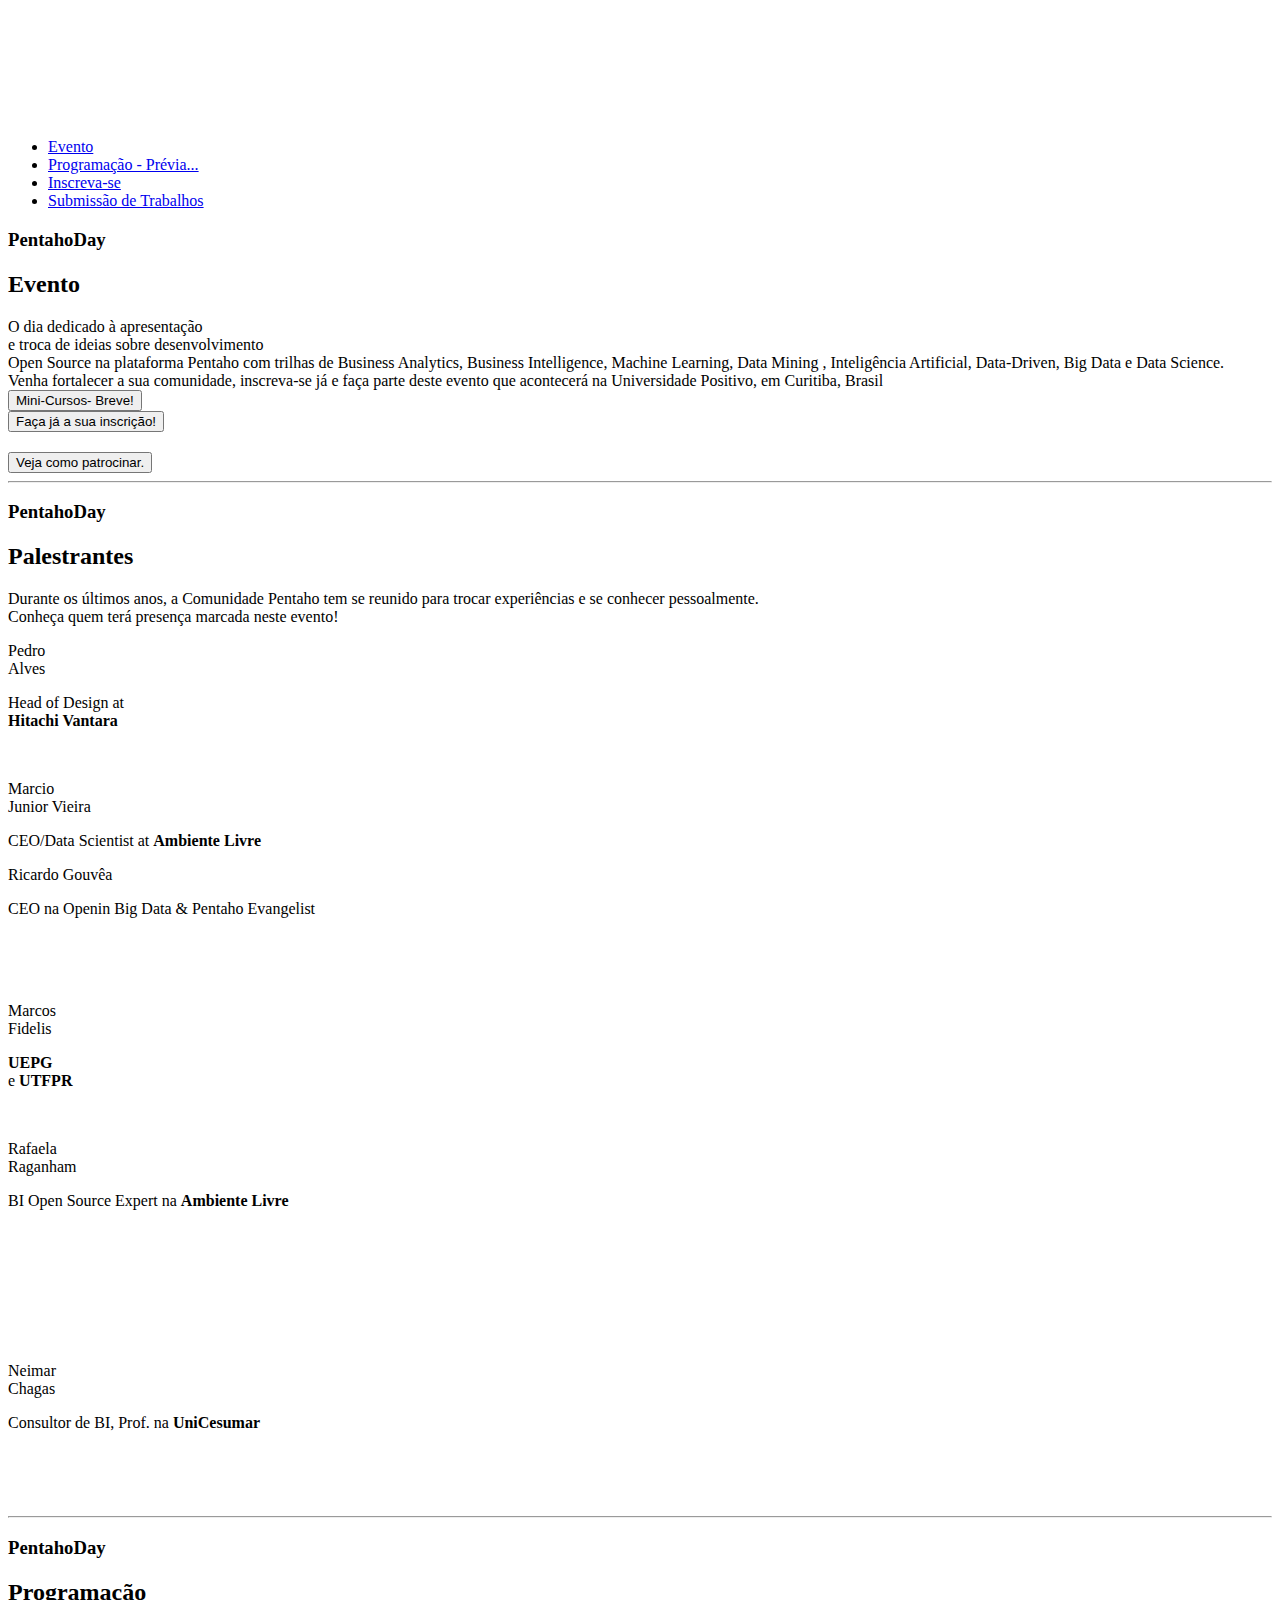
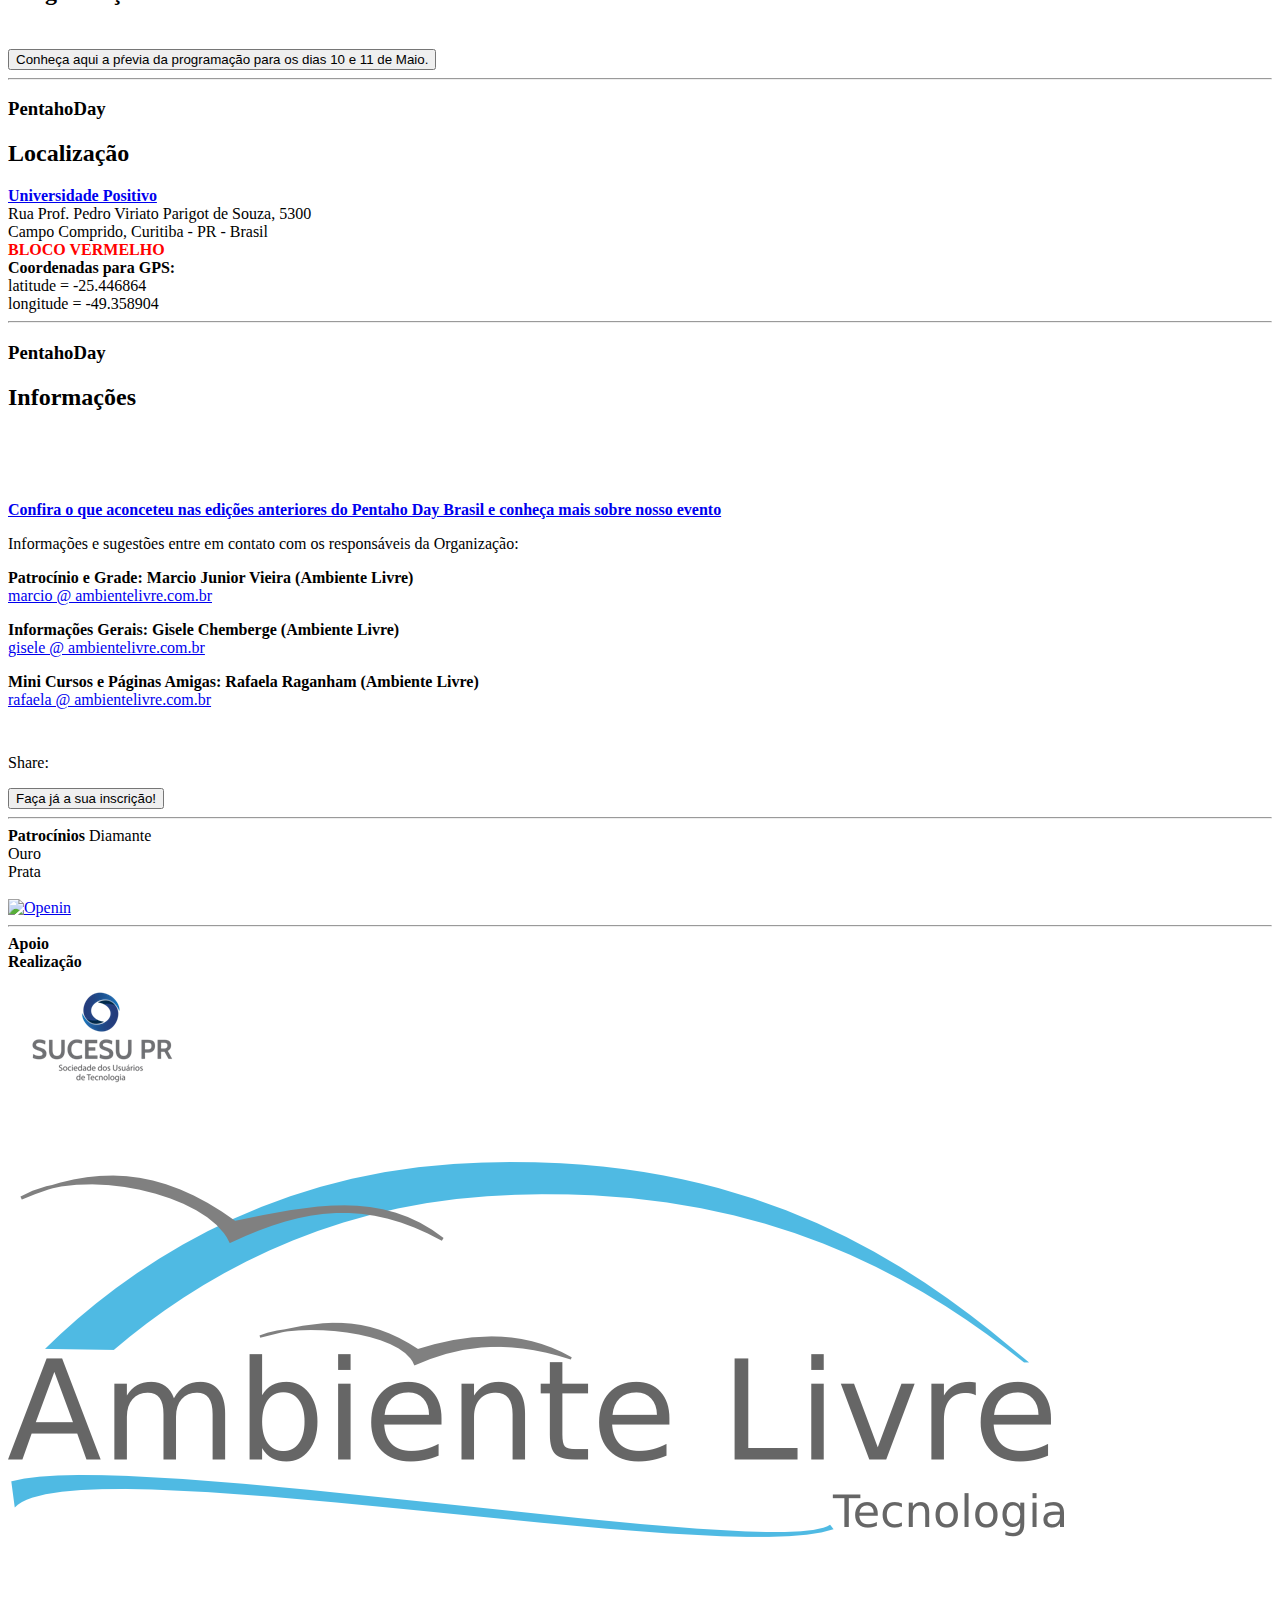
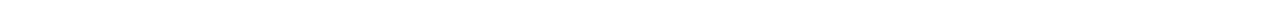
==== commit aa48a9a8: "carregar imagens da pagina direto do github" ====
--- a/index-git.html
+++ b/index-git.html
@@ -20,8 +20,8 @@
 				padding-bottom: 40px;
 			}
 		</style>
-		<link rel="stylesheet" href="css/main.css">
-		<link rel="stylesheet" href="css/bootstrap-responsive.css">
+		<link rel="stylesheet" href="https://raw.githubusercontent.com/pentahobrasil/pentahoday2019/master/css/main.css">
+		<link rel="stylesheet" href="https://raw.githubusercontent.com/pentahobrasil/pentahoday2019/master/css/bootstrap-responsive.css">
 		<script src="https://raw.githubusercontent.com/pentahobrasil/pentahoday2019/master/js/vendor/modernizr-2.6.2-respond-1.1.0.min.js"></script>
 		<script type="text/javascript">
 			var switchTo5x = true;
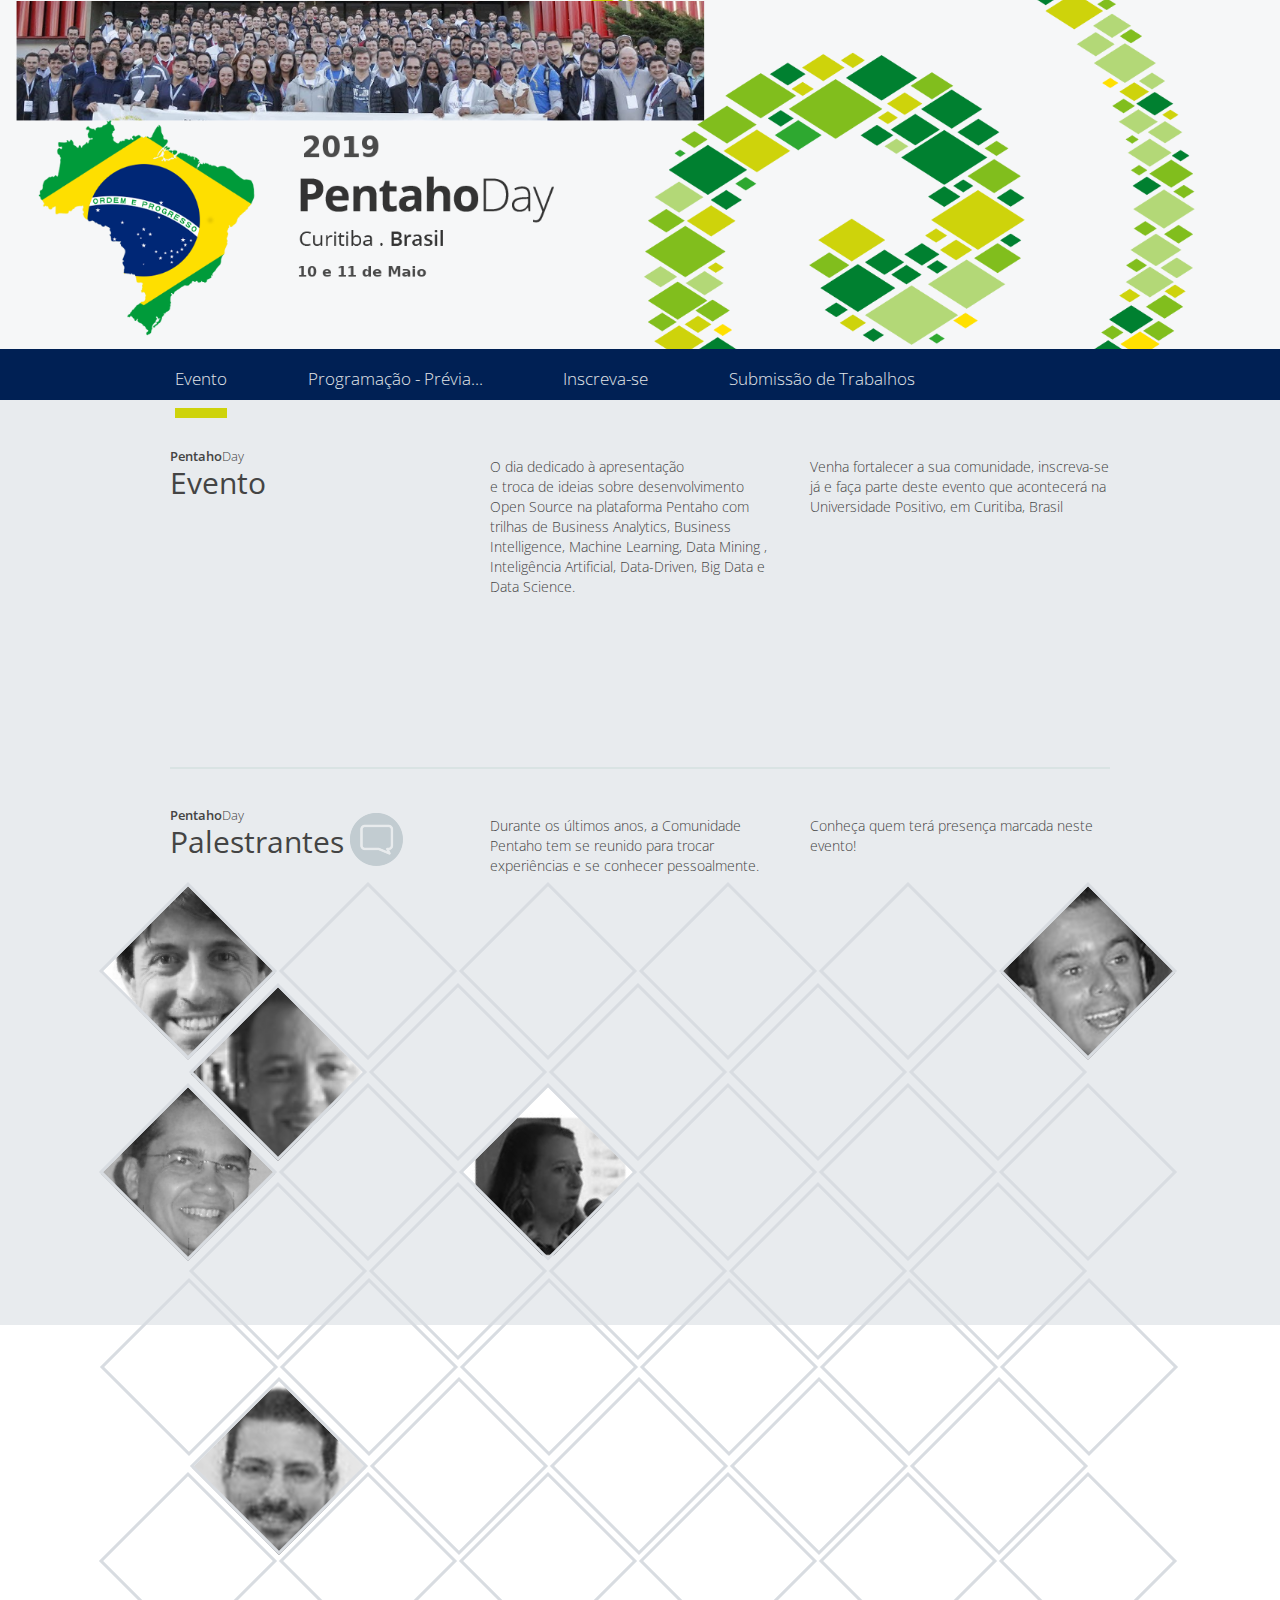
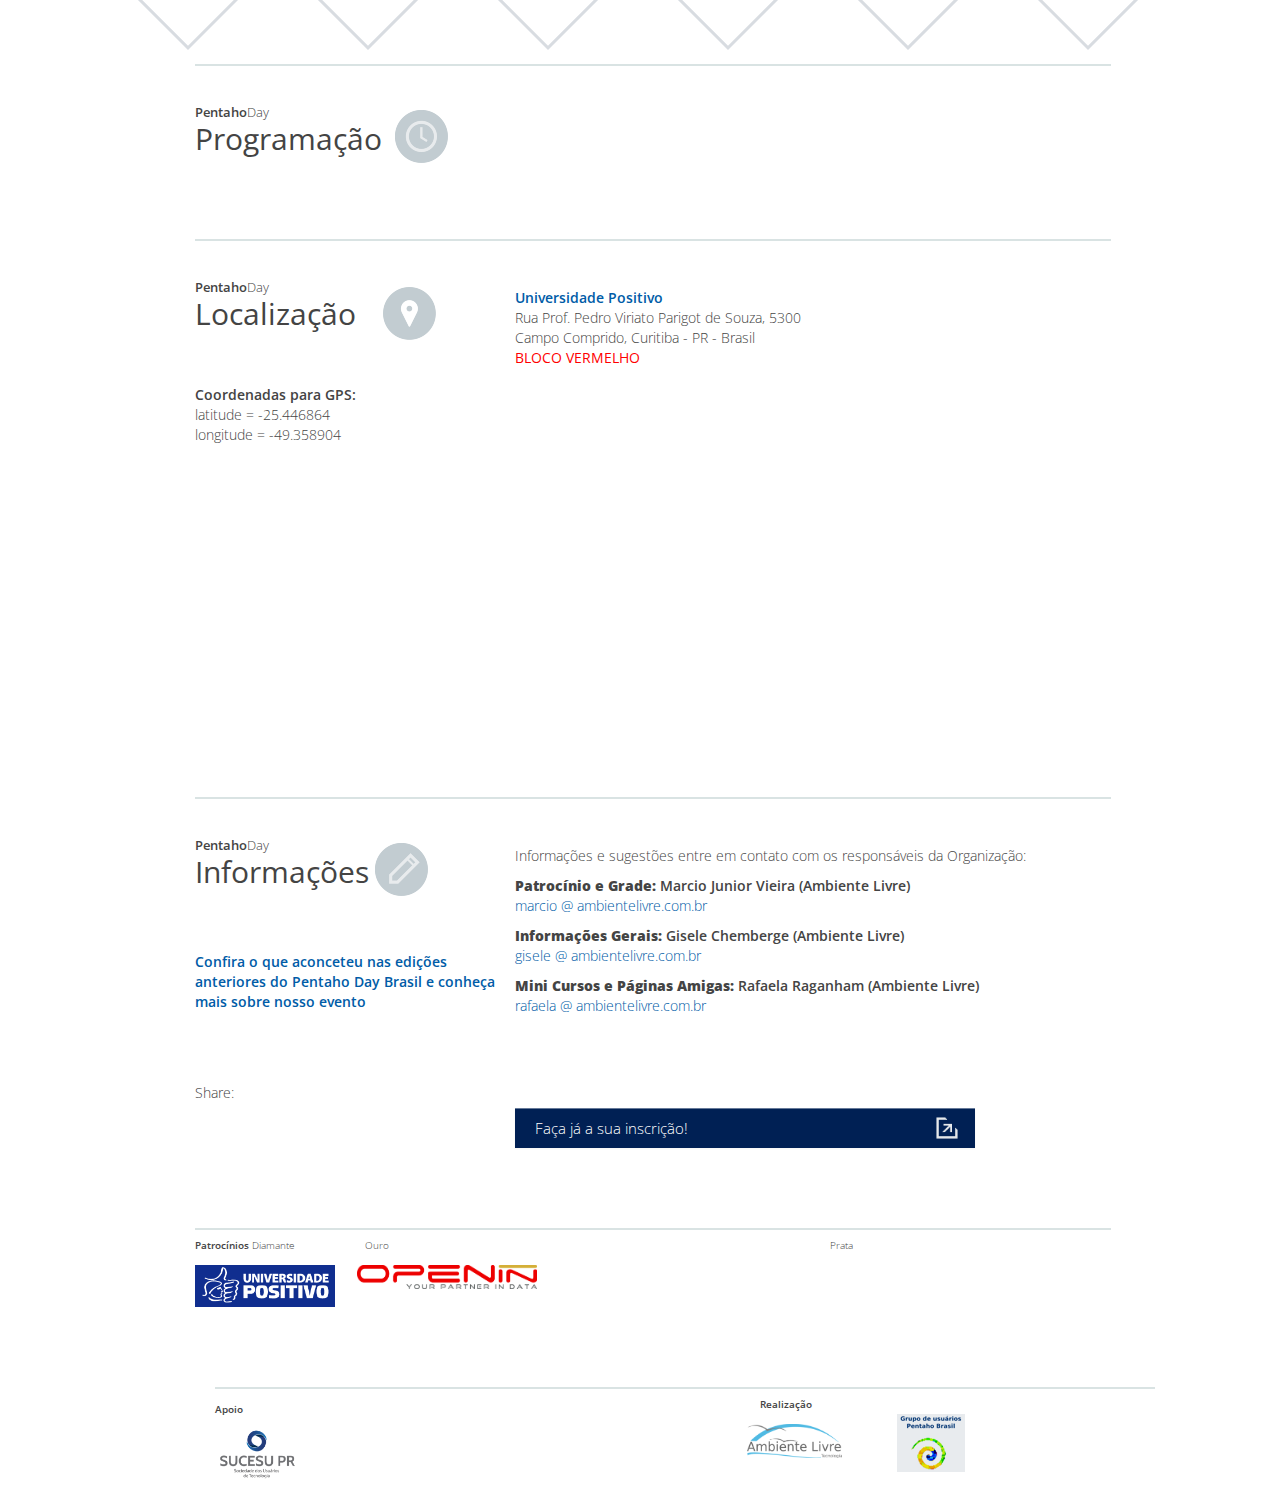
==== commit e52e07df: "carregar imagens da pagina direto do github" ====
--- a/index-git.html
+++ b/index-git.html
@@ -11,18 +11,18 @@
 		<title>Pentaho Day 2019 • Maio 10 e 11 • Curitiba, Brasil</title>
 		<meta name="description" content="Este é um evento da comunidade Brasileira e inclui qualquer um que tem uma paixão por Pentaho (sendo Usuários EE ou CE) e quer ver a enorme quantidade de coisas incríveis que outras pessoas constroem ao redor do mundo.">
 		<meta name="viewport" content="width=device-width">
-		<meta property="og:image" content="https://raw.githubusercontent.com/pentahobrasil/pentahoday2019/master/img/PentahoDay_2017.png" />
+		<meta property="og:image" content="img/PentahoDay_2017.png" />
 		<link href='http://fonts.googleapis.com/css?family=Open+Sans:400,300,600,700,800' rel='stylesheet' type='text/css'>
-		<link rel="stylesheet" href="https://raw.githubusercontent.com/pentahobrasil/pentahoday2019/master/css/bootstrap.css">
+		<link rel="stylesheet" href="css/bootstrap.css">
 		<style>
 			body {
 				padding-top: 60px;
 				padding-bottom: 40px;
 			}
 		</style>
-		<link rel="stylesheet" href="https://raw.githubusercontent.com/pentahobrasil/pentahoday2019/master/css/main.css">
-		<link rel="stylesheet" href="https://raw.githubusercontent.com/pentahobrasil/pentahoday2019/master/css/bootstrap-responsive.css">
-		<script src="https://raw.githubusercontent.com/pentahobrasil/pentahoday2019/master/js/vendor/modernizr-2.6.2-respond-1.1.0.min.js"></script>
+		<link rel="stylesheet" href="css/main.css">
+		<link rel="stylesheet" href="css/bootstrap-responsive.css">
+		<script src="js/vendor/modernizr-2.6.2-respond-1.1.0.min.js"></script>
 		<script type="text/javascript">
 			var switchTo5x = true;
 		</script>
@@ -553,9 +553,9 @@
  			<div class="row">
  		 	   <div class="span6 linkLogoI">
 			   <div class="row">
-			       <div class="span2 linkLogoUP"><a href="http://www.up.edu.br" target="_blank"><img src="https://raw.githubusercontent.com/pentahobrasil/pentahoday2019/master/img/patners2019/positivo_logo.png" alt="" /></a></div>
-
-			       <div class="span2 linkLogoOpenInn"><a href="http://openin.com.br/" target="_blank"><img src="https://raw.githubusercontent.com/pentahobrasil/pentahoday2019/master/img/patners2019/openin_logo.png" alt="Openin" /></a>
+			       <div class="span2 linkLogoUP"><a href="http://www.up.edu.br" target="_blank"><img src="img/patners2019/positivo_logo.png" alt="" /></a></div>
+
+			       <div class="span2 linkLogoOpenInn"><a href="http://openin.com.br/" target="_blank"><img src="img/patners2019/openin_logo.png" alt="Openin" /></a>
 <!--
                            </div>
 			       <div class="span2 linkLogoOn"><a href="http://www.oncase.com.br/" target="_blank"><img src="img/oncase.png" alt="" /></a>
@@ -580,7 +580,7 @@
 				<div class="span2 linkLogoCuritibaLivre"><a href="http://curitibalivre.org.br" target="_blank"><img src="img/curitibalivre.png" alt="" /></a></div>
 				<div class="span2 linkLogoCuritibaLivre"><a href="http://ftsl.org.br" target="_blank"><img src="img/ftsl.png" alt="" /></a></div>
 				<div class="span2 linkLogoAmbiente"><a href="http://www.ambientelivre.com.br" target="_blank"><img src="img/ambiente_logo.png" alt="" /></a></div>
-                <div class="span2 linkLogoGrupo"><a href="https://br.groups.yahoo.com/neo/groups/pentahobr/info" target="_blank"><img src="https://raw.githubusercontent.com/pentahobrasil/pentahoday2019/master/img/grupo.png" alt="" /></a></div>
+                <div class="span2 linkLogoGrupo"><a href="https://br.groups.yahoo.com/neo/groups/pentahobr/info" target="_blank"><img src="img/grupo.png" alt="" /></a></div>
 <!--
                 <div class="span2 linkLogoPentaho"><a href="http://www.pentaho.com/" target="_blank"><img src="img/penta_logo.png" alt="" /></a></div>
 -->
@@ -589,10 +589,10 @@
 		</div>
 		<script src="//ajax.googleapis.com/ajax/libs/jquery/1.10.1/jquery.min.js"></script>
 		<script>window.jQuery || document.write('<script src="js/vendor/jquery-1.10.1.min.js"><\/script>')</script>
-		<script src="https://raw.githubusercontent.com/pentahobrasil/pentahoday2019/master/js/vendor/bootstrap.min.js"></script>
+		<script src="js/vendor/bootstrap.min.js"></script>
 		<script type="text/javascript" src="http://maps.google.com/maps/api/js?sensor=true"></script>
-		<script src="https://raw.githubusercontent.com/pentahobrasil/pentahoday2019/master/js/gmaps.js"></script>
-		<script src="https://raw.githubusercontent.com/pentahobrasil/pentahoday2019/master/js/main.js"></script>
+		<script src="js/gmaps.js"></script>
+		<script src="js/main.js"></script>
 		<script>
 			var map;
 			$(document).ready(function() {
--- a/css/main.css
+++ b/css/main.css
@@ -0,0 +1,1140 @@
+/* ==========================================================================
+ Author's custom styles
+ ========================================================================== */
+
+body, html {
+	font-family: 'Open Sans', Helvetica, Arial, sans-serif;
+	font-weight: 300;
+	color: #444;
+	font-size: 14px;
+	padding: 0;
+	margin: 0;
+	width: 100%;
+	min-width: 980px;
+}
+
+.light {
+	font-weight: 300;
+}
+
+.smallHeading {
+	font-size: 20px;
+}
+
+.fullWidth {
+	width: 100%;
+	min-width: 100%;
+}
+
+.fullWidth.whiteWrap {
+	background-image: url(../img/header.png);
+	background-size: 1250px;
+	background-repeat: no-repeat;
+	background-position: center center;
+	height:400px;
+	background-color:#f6f7f8;
+}
+
+.header {
+	height: 82px;
+}
+
+
+.lightGrey {
+	background: rgb(232, 235, 238);
+	padding: 40px 0px;
+}
+
+h2 {
+	font-weight: 400;
+	font-size: 30px;
+	line-height: 20px;
+}
+
+h3 {
+	font-weight: 300;
+	font-size: 13px;
+	line-height: 13px;
+}
+
+.btn,
+.btn:link,
+.btn:visited {
+	border-radius: 0px;
+	color: #fff;
+	border: none;
+	font-size: 15px;
+	font-weight: 300;
+	font-family: 'Open Sans', Helvetica, Arial, sans-serif;
+	background: url(../img/open_new.png);
+	background-color: #002054;
+	background-repeat: no-repeat;
+	background-position: right 15px center;
+	background-size: 26px;
+    background-attachment: scroll;
+	padding: 10px;
+	padding-left:20px;
+  	-webkit-box-shadow: inset 0 1px 0 rgba(255, 255, 255, 0.4), 0 1px 2px rgba(0, 0, 0, 0.05);
+     -moz-box-shadow: inset 0 1px 0 rgba(255, 255, 255, 0.4), 0 1px 2px rgba(0, 0, 0, 0.05);
+          box-shadow: inset 0 1px 0 rgba(255, 255, 255, 0.4), 0 1px 2px rgba(0, 0, 0, 0.05);
+}
+
+.btn.pdf,
+.btn.pdf:link,
+.btn.pdf:visited {
+	background: url(../img/pdf_icon.png);
+	background-color: #002054;
+	background-repeat: no-repeat;
+	background-position: right 15px center;
+	background-size: 35px;
+    background-attachment: scroll;
+}
+
+
+.btn.trans,
+.btn.trans:link,
+.btn.trans:visited {
+	background: url(../img/transmissao.png);
+	background-color: #002054;
+	background-repeat: no-repeat;
+	background-position: right 15px center;
+	background-size: 35px;
+    background-attachment: scroll;
+}
+
+
+.btn.trans:hover,
+.btn.trans:active,
+.btn.trans:focus {
+	border-radius: 0px;
+	color: #fff;
+	background: url(../img/transmissao.png);
+	background-color: #00316b;
+	background-repeat: no-repeat;
+	background-position: right 15px center;
+	background-size: 35px;
+    background-attachment: scroll;
+}
+
+.btn.register,
+.btn.register:link,
+.btn.register:visited {
+	background-color: #002054;	
+	cursor: pointer;
+}
+
+.btn.register:hover,
+.btn.register:active,
+.btn.register:focus {
+	background-color: #00316b;	
+}
+
+.btn:hover,
+.btn:active,
+.btn:focus {
+	border-radius: 0px;
+	color: #fff;
+	background: url(../img/open_new.png);
+	background-color: #00316b;
+	background-repeat: no-repeat;
+	background-position: right 15px center;
+	background-size: 26px;
+    background-attachment: scroll;
+}
+
+.btn.pdf:hover,
+.btn.pdf:active,
+.btn.pdf:focus {
+	border-radius: 0px;
+	color: #fff;
+	background: url(../img/pdf_icon.png);
+	background-color: #00316b;
+	background-repeat: no-repeat;
+	background-position: right 15px center;
+	background-size: 35px;
+    background-attachment: scroll;
+}
+
+.roundBlue {
+	margin-top: 5px;
+	margin-bottom: 5px;
+	color: #47515a;
+	font-size: 25px;
+	background: #b7c3c8;
+}
+
+.normalBlue {
+	background-color: #8ea1a9;
+	margin-top: 10px;
+	margin-bottom: 10px;
+	height: 161px;
+	color: #47515a;
+	box-sizing: border-box;
+}
+
+.roundBlueLeft {
+	border-radius: 90px 0px 0px 90px;
+	background-repeat: no-repeat;
+	height: 161px;
+	margin-top: 50px;
+}
+
+.roundBlueRight {
+	border-radius: 0px 90px 90px 0px;
+	background-repeat: no-repeat;
+	height: 161px;
+	margin-bottom: 50px;
+}
+
+.topPrice {
+	background-color: #b7c3c8;
+	border-radius: 90px 90px 0px 0px;
+	background-repeat: no-repeat;
+	height: 161px;
+	margin-top: 50px;
+}
+
+.middlePrice {
+	background-color: #8ea1a9;
+	border-radius: 0px 90px 0px 0px;
+	background-repeat: no-repeat;
+	height: 141px;
+	margin-top: 10px;
+}
+
+.bottomPrice {
+	background-color: #8ea1a9;
+	border-radius: 0px 0px 0px 90px;
+	background-repeat: no-repeat;
+	height: 141px;
+	margin-top: 10px;
+}
+
+.middlePrice span.year, .bottomPrice span.year {
+	margin-top: 31px;
+}
+
+span.year {
+	display: block;
+	margin-top: 41px;
+	font-weight: 300;
+	font-size: 17px;
+	line-height: 15px;
+}
+
+span.date {
+	font-weight: 600;
+	font-size: 20px;
+	line-height: 20px;
+	margin-top: -18px;
+	display: block;
+}
+
+span.day {
+	font-weight: 700;
+	font-size: 25px;
+	line-height: 20px;
+}
+
+span.issue {
+	font-weight: 300;
+	font-size: 25px;
+	line-height: 28px;
+	display: block;
+	margin-top: 45px;
+}
+
+span.comingSoon {
+	font-size: 15px;
+	line-height: 30px;
+}
+
+span.gps {
+	margin-top: 50px;
+	font-size: 14px;
+	display: block;
+	line-height: 23px;
+	font-weight: 500;
+}
+
+hr {
+	margin: 40px 0px 30px;
+	border-top: 1px solid #d9e3e3;
+	border-bottom: 1px solid #d9e3e3;
+}
+
+.locationTop > .span12 {
+	background: #b7c3c8;
+	margin-top: 50px;
+	border-radius: 90px 0px 0px 0px;
+	height: 161px;
+	color: #47515a;
+}
+
+.locationBottom > .span12 {
+	margin-top: 50px;
+	border-radius: 0px 0px 0px 90px;
+	height: 282px;
+	color: #47515a;
+	margin-top: 10px;
+}
+
+.locationTop .nationalPalace {
+	height: 161px;
+	position: relative;
+	margin-left: 0px;
+}
+
+.locationTop .nationalPalaceShadow {
+	z-index: 100;
+	position: absolute;
+	height: 161px;
+	width: 20px;
+	background-image: url(../img/sombra_02.png);
+	background-position: -20px -30px;
+	background-repeat: no-repeat;
+	top: 0px;
+	right: 600px;
+}
+
+.locationBottom {
+	position: relative;
+	margin-top:20px;
+}
+
+.locationBottom .mapaPalacio {
+	height: 282px;
+	margin-left: 0px;
+	color: #444;
+}
+
+.locationBottom .mapaPalacioShadow {
+	height: 292px;
+	width: 20px;
+	z-index: 10000;
+	position: absolute;
+	background-image: url(../img/sombra_02.png);
+	background-position: -20px 20px;
+	background-repeat: no-repeat;
+	top: 0px;
+	right: 600px;
+}
+
+.overlay {
+	border-radius: 60px;
+	background: rgba(0,0,0,0.8);
+	padding: 21px 12px;
+	text-align: center;
+}
+
+.overlay:after {
+	content: '';
+	position: absolute;
+	width: 0;
+	height: 0;
+	margin-top: 40px;
+	margin-left: -23px;
+	border-left: 5px solid transparent;
+	border-top: 10px solid rgba(0,0,0,.8);
+	border-right: 5px solid transparent;
+}
+
+.roundLightBlue {
+	background: #b7c3c8;
+	margin-top: 50px;
+	border-radius: 90px;
+	height: 161px;
+	color: #fff;
+}
+
+.dollar {
+	font-size: 35px;
+	font-weight: 400;
+	display: block;
+	width: 20px;
+	margin-top: 40px;
+	margin-left: 190px;
+}
+
+.value {
+	font-size: 125px;
+	display: block;
+	width: 50px;
+	margin-left: 210px;
+	font-weight: 400;
+	margin-top: 8px;
+}
+
+.dollarDouble {
+	font-size: 35px;
+	font-weight:400;
+	display: block;
+	width: 20px;
+	margin-top: 40px;
+	margin-left: 145px;
+}
+
+.valueDouble {
+	font-size: 125px;
+	display: block;
+	width: 50px;
+	margin-left: 165px;
+	font-weight: 400;
+	margin-top: 8px;
+}
+
+.priceDescription {
+	font-size: 20px;
+	display: block;
+	width: 250px;
+	margin-left: 295px;
+	margin-top: -25px;
+}
+
+.sundayDescription {
+	margin-top: -40px !important;
+}
+
+.middlePrice .dollarDouble, .bottomPrice .dollar {
+	margin-top: 34px;
+	font-size: 30px;
+}
+
+.middlePrice .valueDouble, .bottomPrice .value {
+	margin-top: 1px;
+	font-size: 100px;
+}
+
+.middlePrice .priceDescription, .bottomPrice .priceDescription {
+	font-size: 18px;
+	display: block;
+	width: 250px;
+	margin-left: 295px;
+	margin-top: -30px;
+}
+
+
+#hotel {
+	background-image: url(../img/hotel_icon.png);
+	background-repeat: no-repeat;
+	background-position: 140px 14px;
+	padding-bottom: 16px;
+}
+
+#schedule {
+	background-image: url(../img/schedule.png);
+	background-repeat: no-repeat;
+	background-position: 140px 14px;
+	padding-bottom: 16px;
+}
+
+#location {
+	background-image: url(../img/location.png);
+	background-repeat: no-repeat;
+	background-position: 180px 8px;
+	padding-bottom: 16px;
+}
+
+.shadowed {
+	background-image: url(../img/sombra_02.png);
+	background-repeat: no-repeat;
+	background-position: 483px -30px;
+}
+
+.shadow {
+	background-image: url(../img/sombra_02.png);
+	background-repeat: no-repeat;
+	background-position: 196px -30px;
+	height: 100%;
+}
+
+.headerLinksRow {
+	margin-top: 30px;
+}
+
+
+
+#number4, #number5, #number6, #firstRegister, #secondRegister, #thirdRegister, #transmissao {
+	opacity: 0;
+}
+
+#welcomePDF {
+	background-color: #3bac00;
+	opacity: 0;
+}
+
+#welcomePDF:hover {
+	background-color: #44c600;
+}
+
+#firstRegister {
+	margin-top: 20px;
+}
+
+#secondRegister {
+	margin-top: 40px;
+}
+
+
+#thirdRegister{
+	margin-top: 20px;
+}
+ 
+ 
+ #fourthRegister{
+	margin-top: 70px;
+}
+ 
+#number4 {
+	margin-left: 10px;
+}
+
+span.optional {
+	color: #0080cb;
+	margin-left: 10px;
+	font-weight: 400;
+	margin-bottom: 10px;
+}
+
+.designBuilt {
+	font-size: 10px;
+	line-height: 10px;
+}
+
+.lastHr {
+	margin-bottom: 10px;
+}
+
+.linkLogo {
+	width: 100px;
+}
+
+strong {
+	font-weight: 600;
+}
+
+/************************INTERVENCAO_JOANA**************************/
+
+.Grey {
+	background: #002054;
+	padding: 20px 0px;
+	margin-top:259px;
+}
+
+
+.daysRow {
+	position:absolute;
+	margin-left:865px;
+}
+
+.titleSpan {
+	font-size: 20px;
+	font-weight: 700;
+	line-height: 2.0;
+	margin-top:-40px;
+    color:#e2e6e9;
+
+}
+
+.titleSpan:hover {
+	cursor: default;
+}
+
+div.date {
+	margin-top: -15px;
+}
+
+
+.logoSpan {
+	float:right;
+	line-height: 1.6;
+}
+
+#programa {
+	background-image: url(../img/programa.png);
+	background-repeat: no-repeat;
+	background-position: 200px 14px;
+	padding-bottom: 16px;
+}
+
+#oradores {
+	background-image: url(../img/oradores.png);
+	background-repeat: no-repeat;
+	background-position: 180px 14px;
+	padding-bottom: 16px;
+}
+
+#inscricoes {
+	background-image: url(../img/inscricoes.png);
+	background-repeat: no-repeat;
+	background-position: 180px 14px;
+	padding-bottom: 16px;
+}
+
+
+.programaseparador {
+z-index: 100;
+position: absolute;
+height: 30px;
+width: 350px;
+background-color: rgb(232, 235, 238);
+text-align: center;
+margin-top: -45px;
+margin-left: 345px;
+font-size: 20px;
+color: #8ea1a9;
+}
+
+.programaseparadorblue {
+z-index: 100;
+position: absolute;
+height: 30px;
+width: 350px;
+background-color: rgb(232, 235, 238);
+text-align: center;
+margin-top: -45px;
+margin-left: 345px;
+font-size: 20px;
+color: #003787;
+font-weight:600;
+}
+
+.horario{
+	color: #002776;
+	font-weight:400;
+	margin-bottom:5px;
+}
+
+.orador{
+	font-size:25px;
+	line-height:27px;
+}
+
+.programatitle {
+color: #8ea1a9;
+font-weight: 300;
+margin-top: 20px;
+}
+
+
+.programaorador{
+margin-top: 30px;
+}
+
+
+.oradores1{
+margin-top: 0px;
+padding-top:30px;
+width: 1080px;
+margin-left:-65px;
+}
+
+.oradores2{
+position: absolute;
+margin-top: -25px;
+width: 916px;
+margin-left: 25px;
+}
+
+.oradores3{
+margin-top: -100px;
+padding-bottom: 50px;
+width: 900px;
+margin-left:0px;
+}
+
+.oradores4{
+margin-top: 75px;
+padding-bottom: 50px;
+width: 1080px;
+margin-left:-65px;
+}
+
+.oradores5{
+  position: absolute;
+  margin-top: -77px;
+  width: 916px;
+  margin-left: 25px;
+}
+
+.oradores6{
+  position: absolute;
+  margin-top: 96px;
+  width: 1080px;
+  margin-left: -89px;
+}
+
+.oradores7{
+  position: absolute;
+  margin-top: 195px;
+  width: 916px;
+  margin-left: 1px;
+}
+
+.oradores8{
+  margin-top: 290px;
+  width: 1080px;
+  margin-left: -90px;
+}
+
+.oradores9{
+  position: absolute;
+  margin-top: 98px;
+  width: 800px;
+  margin-left: 90px;
+}
+
+.oradores{
+  width: 160px;
+}
+
+.oradores11{
+  width: 160px;
+}
+
+.firstcolumn{
+  margin-top: 17px;
+}
+
+.autor {
+	-webkit-transform: rotate(315deg);
+    -moz-transform: rotate(315deg);
+    -o-transform: rotate(315deg);
+    transform: rotate(315deg);
+	font-size: 16px;
+	font-weight: 600;
+	text-align:center;		  
+	width: 100px;
+	height: 100px;
+	margin-top:15px;
+	margin-left:15px;
+	margin-right:15px;
+	position: absolute;  
+	opacity: 0;
+	-webkit-transition: opacity .5s linear;
+	-moz-transition: opacity .5s linear;
+	-ms-transition: opacity .5s linear;
+	-o-transition: opacity .5s linear;
+	transition: opacity .5s linear;
+}
+		
+.area {
+    -webkit-transform: rotate(315deg);
+    -moz-transform: rotate(315deg);
+    -o-transform: rotate(315deg);
+     transform: rotate(315deg);
+	font-size: 11px;
+    font-weight: 400;
+    text-align:center;		  
+	width: 120px;
+    height: 120px;
+	margin-top:50px;
+    position: absolute; 
+	margin-left:50px;
+	margin-right:50px;
+	line-height: 1.5em;
+	opacity: 0;
+	-webkit-transition: opacity .5s linear;
+	-moz-transition: opacity .5s linear;
+	-ms-transition: opacity .5s linear;
+	-o-transition: opacity .5s linear;
+	transition: opacity .5s linear;
+}
+
+.area2 {
+    -webkit-transform: rotate(315deg);
+    -moz-transform: rotate(315deg);
+    -o-transform: rotate(315deg);
+     transform: rotate(315deg);
+	font-size: 11px;
+    font-weight: 400;
+    text-align:center;		  
+	width: 120px;
+    height: 120px;
+	margin-top:40px;
+    position: absolute; 
+	margin-left:40px;
+	margin-right:40px;
+	line-height: 1.5em;
+	opacity: 0;
+	-webkit-transition: opacity .5s linear;
+	-moz-transition: opacity .5s linear;
+	-ms-transition: opacity .5s linear;
+	-o-transition: opacity .5s linear;
+	transition: opacity .5s linear;
+}
+
+.orador-picture:hover .area,
+.orador-picture:hover .area2,
+.orador-picture:hover .autor {
+	opacity: 1;
+}
+
+.orador-picture .text_display {
+	-webkit-transition: all .5s linear;
+	-moz-transition: all .5s linear;
+	-ms-transition: all .5s linear;
+	-o-transition: all .5s linear;
+	transition: all .5s linear;
+	width: 120px;
+	height: 120px;
+	color: #fff;
+	font-size: 16px;
+	font-weight: normal;
+	text-align:center;
+	position: relative;  
+	cursor:pointer;
+}
+
+.orador-picture:hover .text_display {
+	background: #002776 !important;
+}
+
+.orador-picture {
+	-webkit-transform: rotate(45deg);
+	-moz-transform: rotate(45deg);
+	-o-transform: rotate(45deg);
+	transform: rotate(45deg);
+    width: 120px;
+    height: 120px;
+    position: relative;   
+	border: 3px solid #d8dce1;
+}
+		
+#picture3 .autor,
+#picture6 .autor,
+#picture10 .autor,
+#picture18 .autor,
+#picture22 .autor,
+#picture34 .autor {
+	margin-top:10px;
+	margin-left:15px;
+	margin-right:15px;
+}		  
+
+#picture3 .area,
+#picture6 .area,
+#picture10 .area {
+	margin-top:45px;
+	margin-left:45px;
+	margin-right:45px;
+}
+
+#picture11 .area {
+	margin-top:40px;
+	margin-left:40px;
+	margin-right:45px;
+}
+
+#picture12 .area {
+	margin-top:35px;
+	margin-left:40px;
+	margin-right:45px;
+}
+		  
+#picture22 .area,
+#picture18 .area {
+	margin-top:40px;
+	margin-left:40px;
+}
+
+#picture35 .area {
+	margin-top:35px;
+	margin-left:40px;
+	margin-right:45px;
+}
+
+#picture34 .area {
+	margin-top:39px;
+	margin-left:42px;
+}
+
+#picture1 { background: url(../img/orador01.png) no-repeat; }
+   
+#picture2 { background: url(../img/orador02.png) no-repeat; }  
+   
+#picture3 { background: url(../img/orador03.png) no-repeat; }
+
+#picture4 { background: url(../img/orador04.png) no-repeat; }
+
+#picture5 { background: url(../img/orador05.png) no-repeat; }
+
+#picture6 { background: url(../img/orador06.png) no-repeat; }  
+
+#picture7 { background: url(../img/orador07.png) no-repeat; }
+
+#picture8 { background: url(../img/orador08.png) no-repeat; }
+
+#picture9 { background: url(../img/orador09.png) no-repeat; } 
+
+#picture10 { background: url(../img/orador10.png) no-repeat; }
+
+#picture11 { background: url(../img/orador11.png) no-repeat; }
+		
+#picture12 { background: url(../img/orador12.png) no-repeat; }
+		
+#picture13 { background: url(../img/orador13.png) no-repeat; }
+		
+#picture14 { background: url(../img/orador14.png) no-repeat; }
+			
+#picture15 { background: url(../img/orador15.png) no-repeat; }
+		
+#picture16 { background: url(../img/orador16.png) no-repeat; }
+
+#picture17 { background: url(../img/orador17.png) no-repeat; }	
+		
+#picture18 { background: url(../img/orador18.png) no-repeat; }
+   
+#picture19 { background: url(../img/orador19.png) no-repeat; }
+
+#picture20 { background: url(../img/orador20.png) no-repeat; }
+   
+#picture21 { background: url(../img/orador21.png) no-repeat; }
+   
+#picture22 { background: url(../img/orador22.png) no-repeat; }
+
+#picture23 { background:url(../img/orador23.png) no-repeat; }
+
+#picture24 { background:url(../img/orador24.png) no-repeat; }
+
+#picture25 { background:url(../img/orador25.png) no-repeat; }
+
+#picture26 { background:url(../img/orador26.png) no-repeat; }
+
+#picture27 { background:url(../img/orador27.png) no-repeat; }
+		
+#picture28 { background:url(../img/orador28.png) no-repeat; }
+
+#picture29 { background:url(../img/orador29.png) no-repeat; }
+
+#picture30 { background:url(../img/orador30.png) no-repeat; }
+
+#picture31 { background:url(../img/orador31.png) no-repeat; }
+
+#picture32 { background:url(../img/orador32.png) no-repeat; }
+
+#picture33 { background:url(../img/orador33.png) no-repeat; }
+
+#picture34 { background:url(../img/orador34.png) no-repeat; }
+
+#picture35 { background:url(../img/orador35.png) no-repeat; }
+
+#picture51 { background: url(../img/orador51.png) no-repeat; }
+
+#picture61 { background: url(../img/orador61.png) no-repeat; }
+
+#picture62 { background: url(../img/orador62.png) no-repeat; }
+
+#picture63 { background: url(../img/orador63.png) no-repeat; }
+
+#picture64 { background: url(../img/orador64.png) no-repeat; }
+
+
+.linkLogo2 {
+	padding-top: 18px;
+}
+
+.designBuilt {
+	font-size: 10px;
+        height: 25px;
+	width:150px;
+}
+
+.apoio {
+	font-size: 10px;
+	height: 25px;
+     	width: 65px;
+        margin-right: 500px;
+}
+
+.realizacao {
+	font-size: 10px;
+	line-height: 10px;
+	width: 65px;
+        margin-left: -20px;
+}
+
+.bronze {
+	font-size: 10px;
+	line-height: 10px;
+	width: 65px;
+        margin-right: 30px;
+}
+
+.prata {
+	font-size: 10px;
+	line-height: 10px;
+	width: 120px;
+        margin-right: 130px;
+}
+
+.ouro {
+	font-size: 10px;
+	line-height: 10px;
+	width: 35px;
+        margin-right: 410px;
+}
+
+.linkLogoI{
+	width:960px;
+}
+
+.linkLogoII{
+	width:940px;
+	margin-left: 20px;
+	margin-top:80px;
+}
+
+.linkLogoOpenInn{
+	width:180px;
+	margin-right: 1px;
+	padding-left: 2px;
+}
+
+.linkLogoUp{
+	width:150px;
+}
+
+.linkLogoInter{
+	width:110px;
+	margin-top: 11px;
+	margin-right: 20px;
+}
+
+.linkLogoOn{
+	width: 155px;
+}
+
+.linkLogoJebs{
+	width:100px;
+	margin-left: 165px;
+}
+
+.linkLogoDelphos{
+	width:100px;
+	margin-top: -6px;
+	margin-left: 18px;
+}
+
+.linkLogoAmbiente{
+	width:95px;
+	margin-right: 35px;
+	margin-left: 140px;
+}
+
+.linkLogoGrupo{
+	width:68px;
+	margin-top: -10px;
+	margin-right: 35px;
+}
+
+.linkLogoSucesu{
+		width:100px;
+		margin-top: -5px;
+		margin-left: -8px;
+		margin-right: 5px;
+}
+
+.linkLogoAssespro{
+	width:95px;
+	margin-left: 5px;
+	margin-right: 5px;
+}
+
+.linkLogoCuritibaLivre{
+	width:75px;
+	margin-left: 10px;
+	margin-right: 10px;
+}
+
+.linkLogoASL{
+	width:55px;
+	margin-left: 10px;
+	margin-right: 150px;
+}
+
+.linkLogoPentaho{
+	width:92px;
+	margin-top: 3px;
+}
+
+.tabs{
+	list-style: none;
+	padding:0;
+	font-size:17px;
+	color:#444;
+	font-weight:700;
+}
+
+.tabs li {
+	display: inline;
+	margin: 0 4.5em 0 0;
+	color:#444;
+}
+
+#selected {
+  display: inline;
+  border: solid #ced30b;
+  border-width: 0px 0px 10px 0px;
+  margin: 0 4.5em 0 0;
+  padding-bottom: 18px;
+  text-decoration:none;
+}
+
+a.programa {
+	/*color:#80959e;*/
+		color:#e2e6e9;
+		text-decoration:none;
+}
+
+a.programa:hover {
+	color:#fff;
+	display: inline;
+    border: solid #ced30b;
+    border-width: 0px 0px 10px 0px;
+    padding-bottom: 18px;
+	text-decoration:none;
+	
+}
+
+.auditorio{
+	font-weight: 300;
+	font-size: 13px;
+	line-height: 5px;
+	margin-top: 25px;
+}
+
+#map img {
+	max-width: inherit;
+}
+
+
+#secondRegisterhere{
+	opacity: 100;
+	margin-top:40px;
+	width:400px;
+	margin-left:0px;
+	text-align:left;
+	margin-bottom:100px;
+}
+
+
+#transmissao {
+	margin-top: 50px;
+	width:250px;
+}
+
+.offset42
+{
+	margin-top: 30px;
+}
+
+.offset43
+{
+	margin-top: -50px;
+}
+
+.offset4
+{
+	margin-top: 30px;
+}
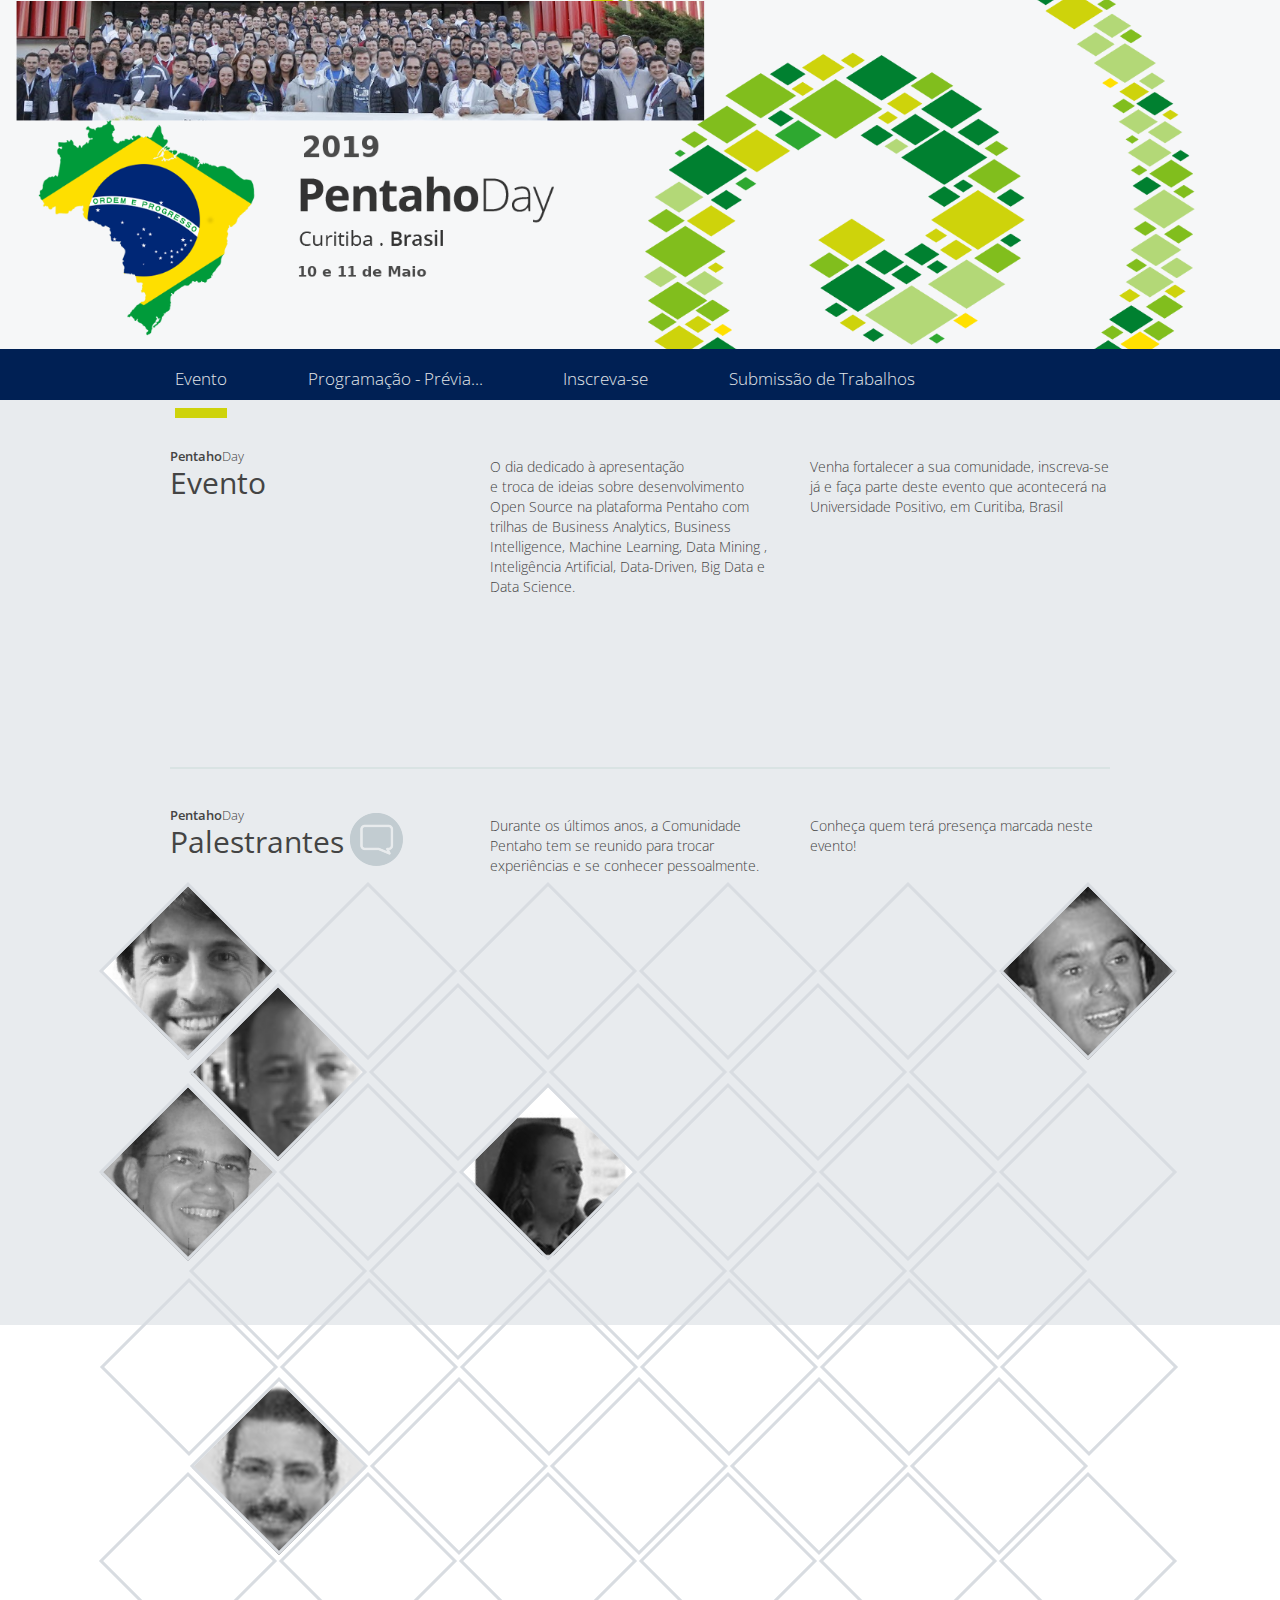
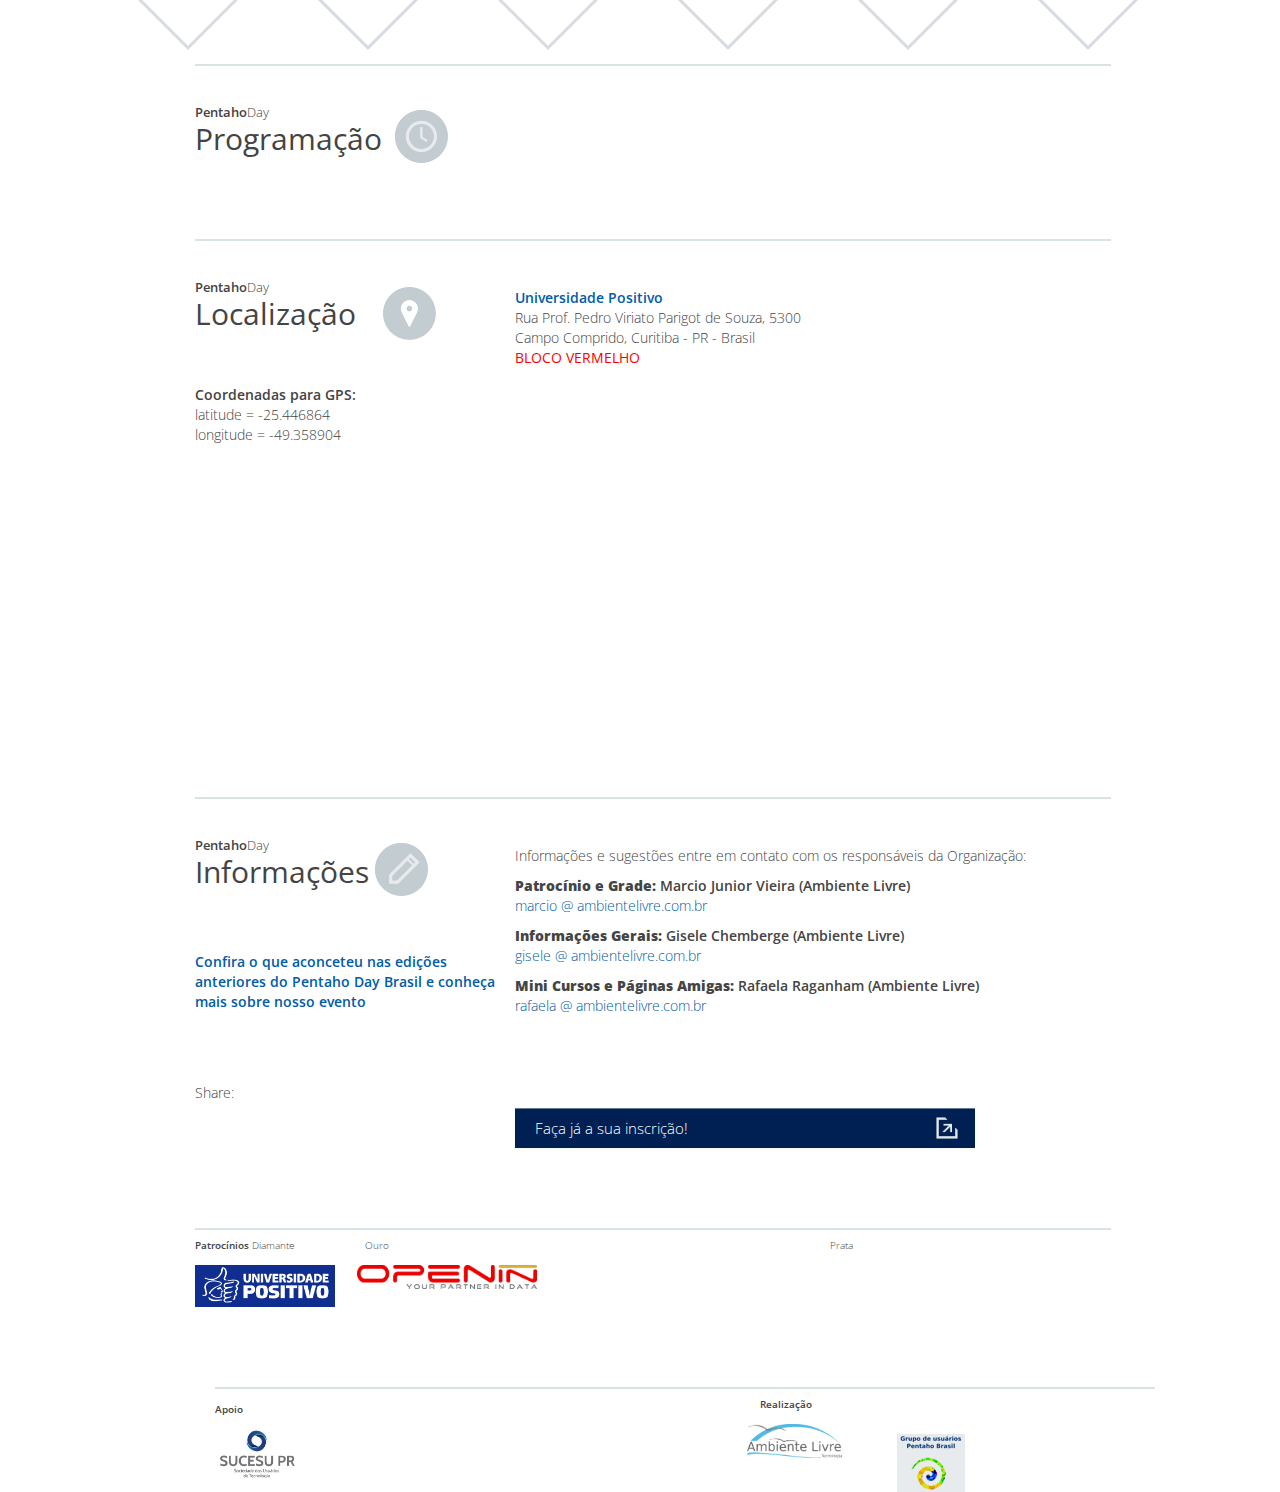
==== commit c19d147c: "Update index-git.html" ====
--- a/index-git.html
+++ b/index-git.html
@@ -522,11 +522,6 @@
 					<p>Informações e sugestões entre em contato com os responsáveis da Organização:</p>
 					<p><span style="font-weight:600"><B>Patrocínio e Grade: </B>Marcio Junior Vieira (Ambiente Livre) </span><BR><a href="mailto:marcio@ambientelivre.com.br">marcio  @  ambientelivre.com.br</a>
 			  		<p><span style="font-weight:600"><B>Informações Gerais:</B> Gisele Chemberge (Ambiente Livre)</span><BR><a href="mailto:gisele@ambientelivre.com.br">gisele  @  ambientelivre.com.br</a></p><p><span style="font-weight:600"><B>Mini Cursos e Páginas Amigas:</B> Rafaela Raganham (Ambiente Livre)</span><BR><a href="mailto:rafaela@ambientelivre.com.br">rafaela @ ambientelivre.com.br</a></p>       
-<!--          
-			 		<p><span style="font-weight:600"><B>Caravanas e Certificados:</B> Prof.Marcos Fidelis (UTFPR)</span><BR><a href="mailto:fidelis@utfpr.edu.br">fidelis @ utfpr.edu.br</a></p>
-			 		<p><span style="font-weight:600"><B>Hospegadem:</B> Vinicius Alexandre Elyseu (SAGE)</span><BR><a href="mailto:fidelis@utfpr.edu.br">vinicius_cwb@hotmail.com</a></p> -->
-
-
 			        </div>
 			</div>
 			<div class="row">
@@ -580,6 +575,8 @@
 				<div class="span2 linkLogoCuritibaLivre"><a href="http://curitibalivre.org.br" target="_blank"><img src="img/curitibalivre.png" alt="" /></a></div>
 				<div class="span2 linkLogoCuritibaLivre"><a href="http://ftsl.org.br" target="_blank"><img src="img/ftsl.png" alt="" /></a></div>
 				<div class="span2 linkLogoAmbiente"><a href="http://www.ambientelivre.com.br" target="_blank"><img src="img/ambiente_logo.png" alt="" /></a></div>
+				<div class="span2 linkLogoIT4biz"><a href="http://www.it4biz.com.br" target="_blank"><img src="img/it4biz_logo.png" alt="" /></a></div>
+			
                 <div class="span2 linkLogoGrupo"><a href="https://br.groups.yahoo.com/neo/groups/pentahobr/info" target="_blank"><img src="img/grupo.png" alt="" /></a></div>
 <!--
                 <div class="span2 linkLogoPentaho"><a href="http://www.pentaho.com/" target="_blank"><img src="img/penta_logo.png" alt="" /></a></div>
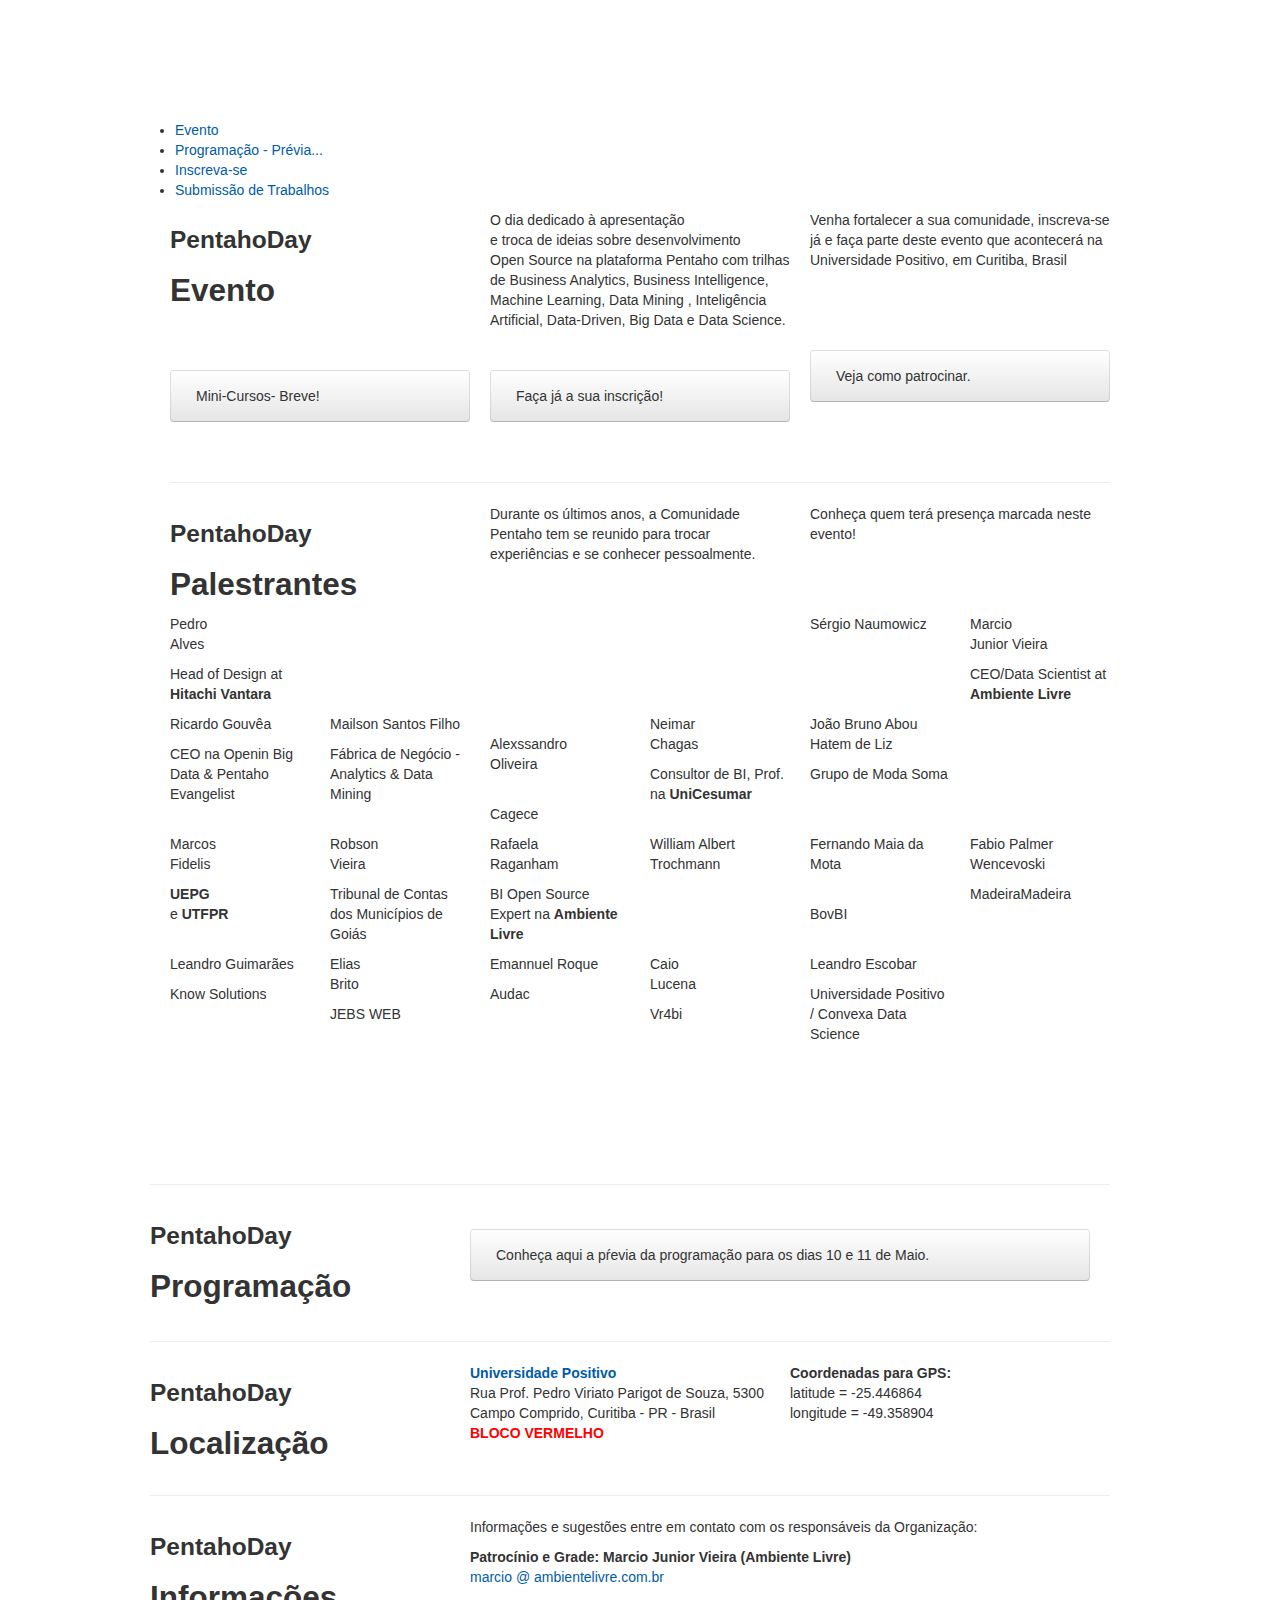
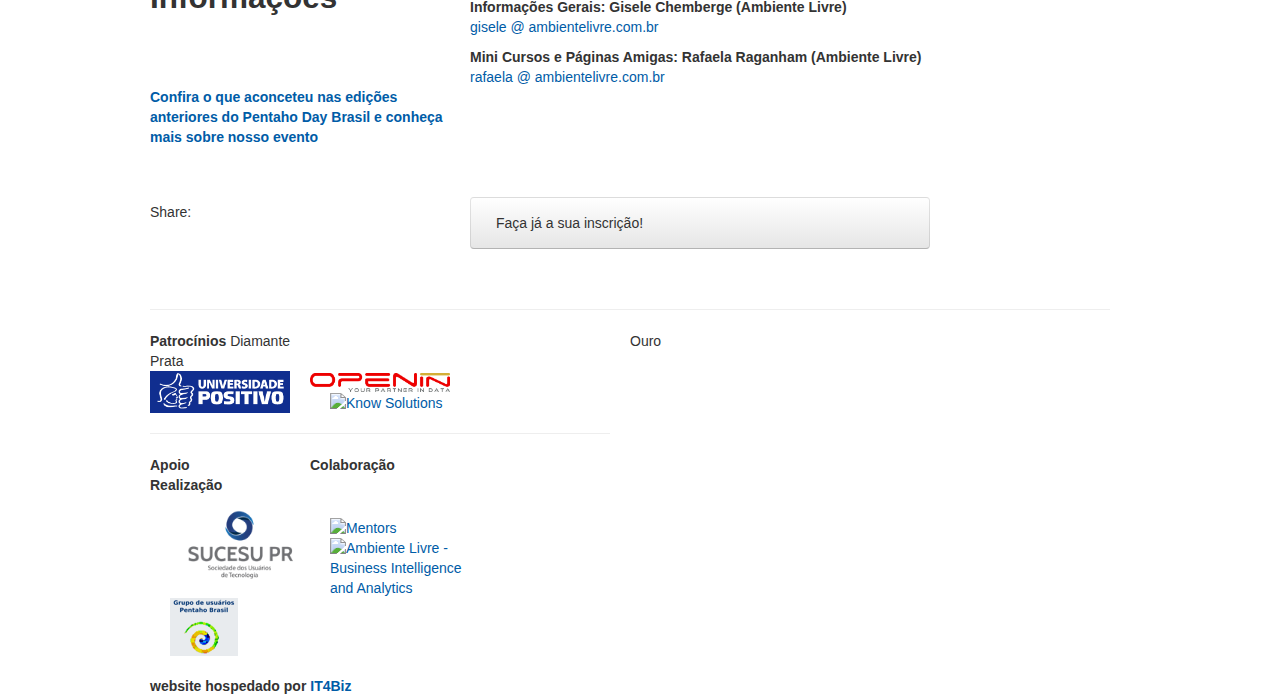
==== commit fc4c321c: "Alteracoes da semana" ====
--- a/index-git.html
+++ b/index-git.html
@@ -20,7 +20,7 @@
 				padding-bottom: 40px;
 			}
 		</style>
-		<link rel="stylesheet" href="css/main.css">
+		<link rel="stylesheet" href="http://www.ambientelivre.com.br/saas/evento/sitepentahoday2019/css/main.css">
 		<link rel="stylesheet" href="css/bootstrap-responsive.css">
 		<script src="js/vendor/modernizr-2.6.2-respond-1.1.0.min.js"></script>
 		<script type="text/javascript">
@@ -127,7 +127,7 @@
 					</div>
 				</div>
 				<div class="span2 oradores">
-					<div class="orador-picture" id="picture2">
+					<div class="orador-picture" id="picture22">
 						<div class="text_display">
 							<p class="autor"></p>
  					                <p class="area"><span style="font-weight:600"></span></p>
@@ -152,9 +152,9 @@
 			</div>
 
 			<div class="span2 oradores">
-				<div class="orador-picture" id="picture21">
-						<div class="text_display">
-						<p class="autor"></p>
+				<div class="orador-picture" id="picture5">
+						<div class="text_display">
+						<p class="autor">Sérgio Naumowicz</p>
 						<p class="area"><br/><span style="font-weight:600"></span></p>
 					</div>
 				</div>
@@ -172,7 +172,7 @@
         </div>
 		<div class="row oradores2">
 			<div class="span2 oradores">
-				<div class="orador-picture" id="picture5">
+				<div class="orador-picture" id="picture21">
 					<div class="text_display">
 						<p class="autor">Ricardo Gouvêa</p><p class="area">CEO na Openin Big Data & Pentaho Evangelist<span style="font-weight:600"></span></p>
 					</div>
@@ -181,32 +181,32 @@
 			<div class="span2 oradores">
 				<div class="orador-picture" id="picture6">
 						<div class="text_display">
-						<p class="autor"></p>
-						<p class="area"><span style="font-weight:600"></span></p>
+						<p class="autor">Mailson Santos Filho</p>
+						<p class="area">Fábrica de Negócio - Analytics & Data Mining<span style="font-weight:600"></span></p>
 					</div>
 				</div>
 			</div>
 			<div class="span2 oradores">
 				<div class="orador-picture" id="picture34">
 				<div class="text_display">
-					<p class="autor"><br/></p>
-					<p class="area"><span style="font-weight:600"></span></p>
+				     <p class="autor"><BR>Alexssandro<BR>Oliveira<br/></p>
+				     <p class="area"></BR>Cagece<span style="font-weight:600"></span></p>
 				</div>
 				</div>
 			</div>
 			<div class="span2 oradores">
 				<div class="orador-picture" id="picture8">
 						<div class="text_display">
-							<p class="autor"><br/> </p>
-							<p class="area2"><span style="font-weight:600"></span><span style="font-weight:600"> </span></p>
+							<p class="autor">Neimar<br/>Chagas</p>
+						<p class="area">Consultor de BI, Prof. na <span style="font-weight:600">UniCesumar</span></p>
 					</div>
 				</div>
 			</div>
             <div class="span2 oradores">
 				<div class="orador-picture" id="picture9">
 					<div class="text_display">
-						<p class="autor"></p>
-						<p class="area"><span style="font-weight:600"></span></p>
+						<p class="autor">João Bruno Abou Hatem de Liz</p>
+						<p class="area">Grupo de Moda Soma<span style="font-weight:600"></span></p>
 					</div>
 				</div>
 			</div>		
@@ -224,8 +224,8 @@
               <div class="span2 oradores" style="">
 				<div class="orador-picture" id="picture28">
 					<div class="text_display">
-						<p class="autor"><br/></p>
-						<p class="area"><span style="font-weight:600"></span></p>
+						<p class="autor">Robson<br/> Vieira</p>
+						<p class="area">Tribunal de Contas dos Municípios de Goiás<span style="font-weight:600"></span></p>
 					</div>
 				</div>
 			</div>	
@@ -240,7 +240,7 @@
  			<div class="span2 oradores">
 				<div class="orador-picture" id="picture12">
 					<div class="text_display">
-						<p class="autor"></p>
+						<p class="autor">William Albert Trochmann</p>
 						<p class="area"></br><span style="font-weight:600"></span></p>
 					</div>
 				</div>
@@ -248,16 +248,16 @@
 			<div class="span2 oradores">
 				<div class="orador-picture" id="picture13">
 						<div class="text_display">
-							<p class="autor"><br/></p>
-							<p class="area"><span style="font-weight:600"></span></p>
+							<p class="autor">Fernando Maia da Mota<br/></p>
+							<p class="area"><BR>BovBI<span style="font-weight:600"></span></p>
 					</div>
 				</div>
 			</div>
 			<div class="span2 oradores"> 
 				<div class="orador-picture" id="picture29">
 						<div class="text_display">
-							<p class="autor"></p>
-							<p class="area"><span style="font-weight:600"></span></p>
+							<p class="autor">Fabio Palmer Wencevoski</p>
+							<p class="area">MadeiraMadeira<span style="font-weight:600"></span></p>
 					</div>
 				</div>
 			</div>
@@ -266,40 +266,40 @@
 			<div class="span2 oradores">
 				<div class="orador-picture" id="picture14">
 					<div class="text_display">
-						<p class="autor"></p>
-						<p class="area"> <span style="font-weight:600"></span></p>
+						<p class="autor">Leandro Guimarães</p>
+						<p class="area">Know Solutions <span style="font-weight:600"></span></p>
 					</div>
 				</div>
 			</div>
 			<div class="span2 oradores">
 				<div class="orador-picture" id="picture15">
 						<div class="text_display">
-						<p class="autor"></p>
-						<p class="area"><span style="font-weight:600"></span></p>
+						<p class="autor">Elias </BR>Brito</p>
+						<p class="area">JEBS WEB<span style="font-weight:600"></span></p>
 					</div>
 				</div>
 			</div>
 			<div class="span2 oradores">
 				<div class="orador-picture" id="picture16">
 				<div class="text_display">
-						<p class="autor"></p>
-						<p class="area"> <span style="font-weight:600"></span></p>
+						<p class="autor">Emannuel Roque</p>
+						<p class="area">Audac<span style="font-weight:600"></span></p>
 				</div>
 				</div>
 			</div>
 			<div class="span2 oradores">
 				<div class="orador-picture" id="picture17">
 						<div class="text_display">
-						<p class="autor"></p>
-						<p class="area"><span style="font-weight:600"></span></p>
+						<p class="autor">Caio </BR>Lucena</p>
+						<p class="area">Vr4bi<span style="font-weight:600"></span></p>
 					</div>
 				</div>
 			</div>
           		<div class="span2 oradores">
 				<div class="orador-picture" id="picture18">
 					<div class="text_display">
-						<p class="autor"></p>
-						<p class="area"><span style="font-weight:600"></span></p>
+						<p class="autor">Leandro Escobar</p>
+						<p class="area">Universidade Positivo / Convexa Data Science<span style="font-weight:600"></span></p>
 <br/></span></p>
 					</div>
 				</div>
@@ -360,8 +360,7 @@
 			<div class="span2 oradores">
 				<div class="orador-picture" id="picture23">
 					<div class="text_display">
-						<p class="autor">Neimar<br/>Chagas</p>
-						<p class="area">Consultor de BI, Prof. na <span style="font-weight:600">UniCesumar</span></p>
+						
 					</div>
 				</div>
 			</div>
@@ -478,8 +477,6 @@
 <li><a href="materiais/PentahoDay2017-Design Patterns Pentaho.pdf">Minicurso: Design Patterns para Tuning Pentaho com Ctools</a> e Código Fonte Usado <a href="materiais/DesignPatternsPentaho 09-12-57-284.zip">APP Pentaho</a> </li>
 <li><a href="materiais/Apresentação CRUD.pptx">Minicurso: Utilizando sistema CRUD com Pentaho BI Server </a> e  <a href="materiais/cronograma.pptx">Slide complementar</a> </li>
 -->
- 
-
         <hr programa></hr>				   
 			<div class="row">
 				<div class="span4"  id="location">
@@ -505,7 +502,6 @@
 						<div class="span8 mapaPalacio" id="map"></div>
 					</div>
 				</div>
-
 			<hr>
 			<div class="row">
 				<div class="span4" id="inscricoes">
@@ -516,7 +512,6 @@
 					  <a href="anteriores.html" target="_blank">
  Confira o que aconceteu nas edições anteriores do Pentaho Day Brasil e conheça mais sobre nosso evento</a>
 </span>
-
 				</div>
 				<div class="span7 firstcolumn">
 					<p>Informações e sugestões entre em contato com os responsáveis da Organização:</p>
@@ -557,26 +552,26 @@
                            </div>
 
                            <div class="span2 linkLogoJebs"><a href="http://www.jebsweb.com.br" target="_blank"><img src="img/jebsweb.png" alt="" /></a></div>
-
-                            <div class="span2 linkLogoDelphos"><a href="http://www.delphos.com.br/" target="_blank"><img src="img/delphos.png" alt="" /></a></div>
 -->
+                            <div class="span2 linkLogoKnow"><a href="http://www.knowsolution.com.br" target="_blank"><img src="http://www.ambientelivre.com.br/saas/evento/sitepentahoday2019/img/patners2019/knowsolutions_logo.png" alt="Know Solutions" /></a></div>
    					</div>
 				</div>
                 <div class="linkLogoII">
                 <hr class="lastHr"/>
-			<div class="row">
-	 			<div class="span2 apoio"><strong>Apoio</strong></div>
-				<div class="span4 realizacao"><strong>Realização</strong></div>
+		     <div class="row">
+	 		<div class="span2 apoio"><strong>Apoio</strong></div>
+			<div class="span2 colaboracao"><strong>Colaboração</strong></div>
+			<div class="span4 realizacao"><strong>Realização</strong></div>
             </div>
 				<div class="span2 linkLogoSucesu"><a href="http://www.prsucesu.org.br" target="_blank"><img src="img/sucesu-pr.png" alt="" /></a></div>
 
-				<div class="span2 linkLogoAssespro"><a href="http://www.assespropr.org.br" target="_blank"><img src="img/assespro.png" alt="" /></a></div>
-
-				<div class="span2 linkLogoCuritibaLivre"><a href="http://curitibalivre.org.br" target="_blank"><img src="img/curitibalivre.png" alt="" /></a></div>
-				<div class="span2 linkLogoCuritibaLivre"><a href="http://ftsl.org.br" target="_blank"><img src="img/ftsl.png" alt="" /></a></div>
-				<div class="span2 linkLogoAmbiente"><a href="http://www.ambientelivre.com.br" target="_blank"><img src="img/ambiente_logo.png" alt="" /></a></div>
-				<div class="span2 linkLogoIT4biz"><a href="http://www.it4biz.com.br" target="_blank"><img src="img/it4biz_logo.png" alt="" /></a></div>
-			
+				<div class="span2 linkLogoAssespro"><a href="http://www.assespropr.org.br" target="_blank"><img src="http://www.ambientelivre.com.br/saas/evento/sitepentahoday2019/img/assespro.png" alt="" /></a></div>
+
+				<div class="span2 linkLogoCuritibaLivre"><!--<a href="http://curitibalivre.org.br" target="_blank"><img src="img/curitibalivre.png" alt=""/></a> --> </div>
+				<div class="span2 linkLogoCuritibaLivre"><!-- <a href="http://ftsl.org.br" target="_blank"><img src="img/ftsl.png" alt="" /> </a> --></div>
+
+				<div class="span2 linkLogoMentors"><a href="http://mentorstec.com.br/" target="_blank"><img src="http://www.ambientelivre.com.br/saas/evento/sitepentahoday2019/img/patners2019/mentors_logo.png" alt="Mentors" /></a></div>
+				<div class="span2 linkLogoAmbiente"><a href="http://www.ambientelivre.com.br" target="_blank"><img src="http://www.ambientelivre.com.br/saas/evento/sitepentahoday2019/img/patners2019/ambientelivre_business-intelligence.png" alt="Ambiente Livre - Business Intelligence and Analytics" /></a></div>
                 <div class="span2 linkLogoGrupo"><a href="https://br.groups.yahoo.com/neo/groups/pentahobr/info" target="_blank"><img src="img/grupo.png" alt="" /></a></div>
 <!--
                 <div class="span2 linkLogoPentaho"><a href="http://www.pentaho.com/" target="_blank"><img src="img/penta_logo.png" alt="" /></a></div>
@@ -617,4 +612,5 @@
 				}(document, 'script'));
 		</script>
 	</body>
+	 		<BR><div class="hospedado"><strong>website hospedado por <a href="http://site.it4bizglobal.com">IT4Biz</a></strong></div>
 </html>
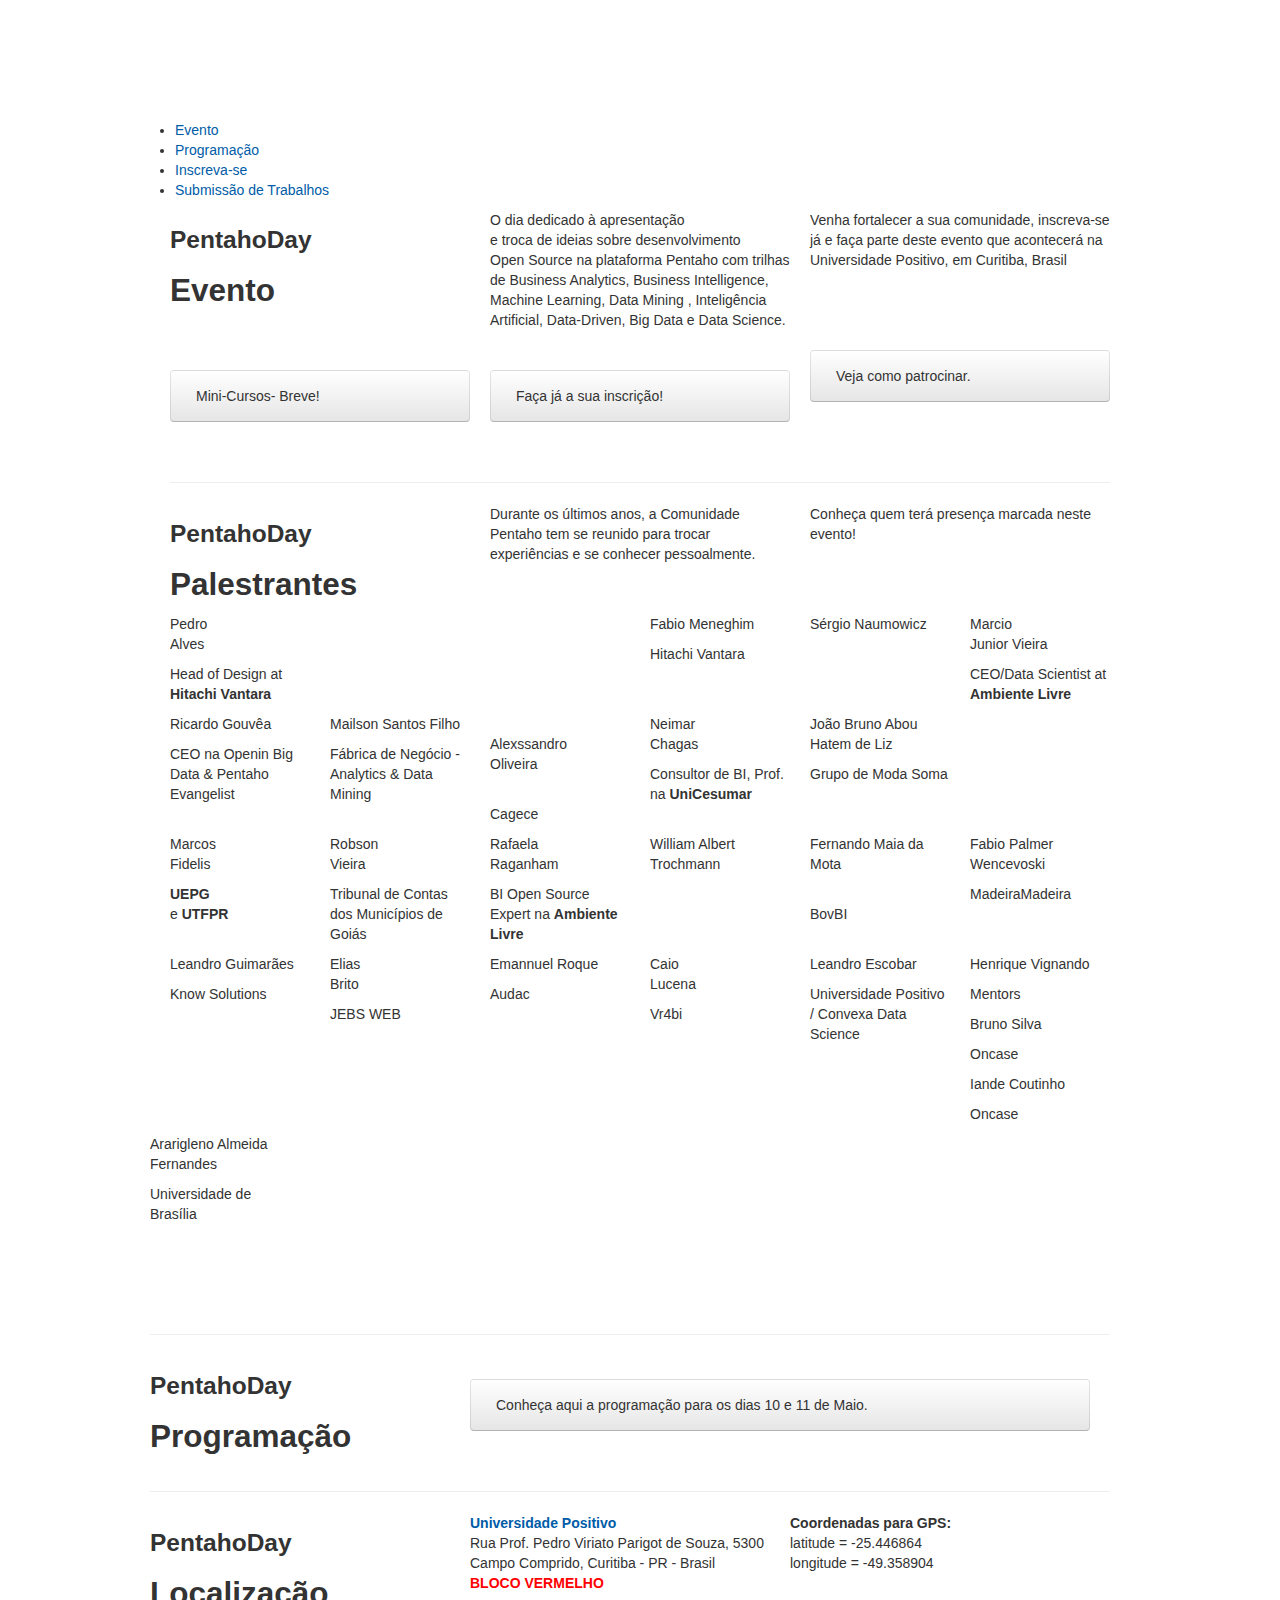
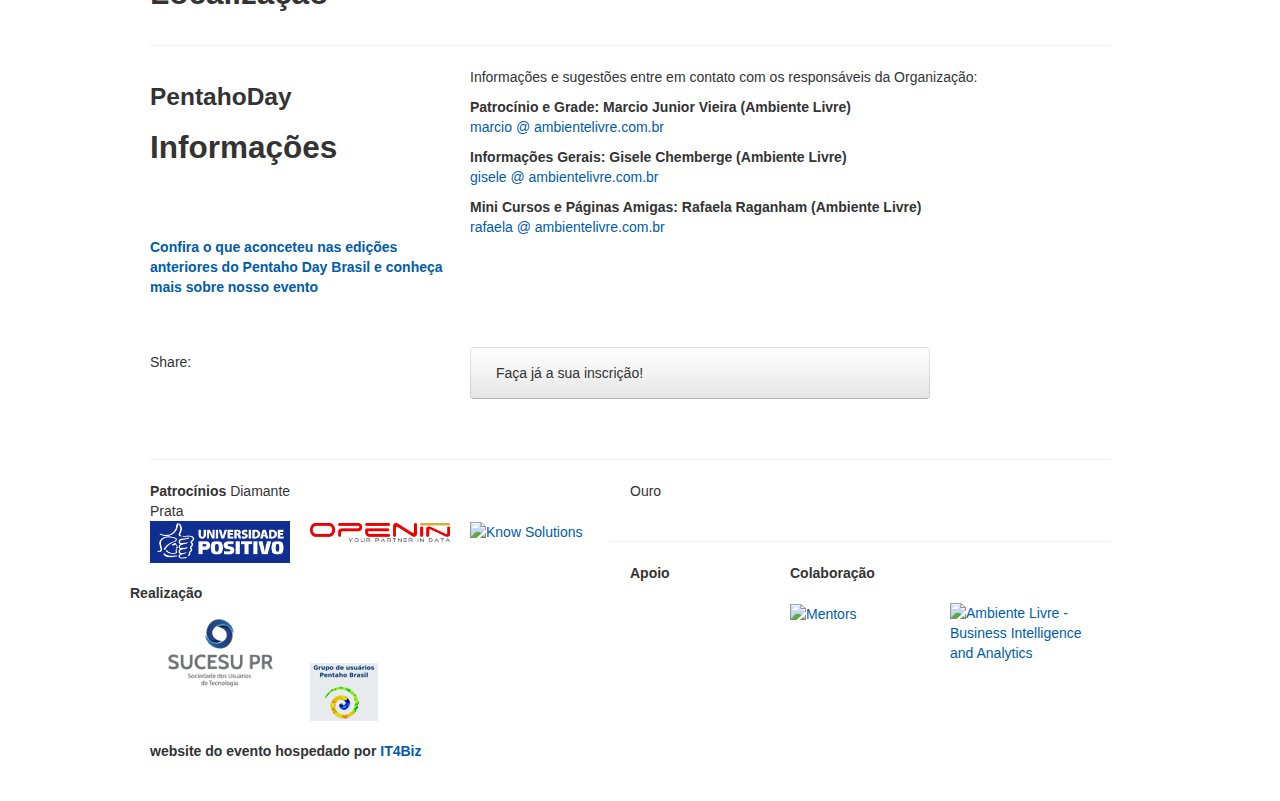
==== commit ff85e9bd: "adicionadaas alteracoes" ====
--- a/index-git.html
+++ b/index-git.html
@@ -66,7 +66,7 @@
 					<div class="row">
 						<ul class="tabs">
 						<li id="selected"><a class="programa" href="index.html"><span style="font-weight:300">Evento</span></a></li>
-						<li> <a a class="programa"  href="programacao.php"  target="_blank"><span style="font-weight:300">Programação - Prévia...</span></a></li>
+						<li> <a a class="programa"  href="programacao.php"  target="_blank"><span style="font-weight:300">Programação</span></a></li>
 <!--						<li><a a class="programa" href="#" target="_blank"><span style="font-weight:300">Blog</span></a></li> -->
 						<li><a a class="programa" href="https://pentahoday2019.eventbrite.com/" target="_blank"><span style="font-weight:300">Inscreva-se</span></a></li>
 						<li><a a class="programa" href="submissao.php" target="_blank"><span style="font-weight:300">Submissão de Trabalhos</span></a></li>
@@ -143,10 +143,10 @@
 				</div>
 			</div>
 			<div class="span2 oradores">
-				<div class="orador-picture" id="picture4">
-						<div class="text_display">
-							<p class="autor"></p>
-							<p class="area"><span style="font-weight:600"></span></p>
+				<div class="orador-picture" id="picture93">
+						<div class="text_display">
+							<p class="autor">Fabio Meneghim</p>
+							<p class="area">Hitachi Vantara<span style="font-weight:600"></span></p>
 					</div>
 				</div>
 			</div>
@@ -308,16 +308,16 @@
               <div class="span2 oradores" style="">
 				<div class="orador-picture" id="picture30">
 					<div class="text_display">
-						<p class="autor"></p>
-						<p class="area"><span style="font-weight:600"></span></p>
+						<p class="autor">Henrique Vignando</p>
+						<p class="area">Mentors<span style="font-weight:600"></span></p>
 					</div>
 				</div>
 	     </div>
               <div class="span2 oradores" style="">
 				<div class="orador-picture" id="picture19">
 					<div class="text_display">
-						<p class="autor"></p>
-						<p class="area"><span style="font-weight:600"> </span></p>
+						<p class="autor">Bruno Silva</p>
+						<p class="area">Oncase<span style="font-weight:600"> </span></p>
 					</div>
 				</div>
 			</div>			
@@ -325,16 +325,16 @@
  			<div class="span2 oradores">
 				<div class="orador-picture" id="picture20">
 					<div class="text_display">
-						<p class="autor"></p>
-						<p class="area"><span style="font-weight:600"></span></p>
+						<p class="autor">Iande Coutinho</p>
+						<p class="area">Oncase<span style="font-weight:600"></span></p>
 					</div>
 				</div>
 			</div>
  			<div class="span2 oradores">
 				<div class="orador-picture" id="picture61">
 					<div class="text_display">
-							<p class="autor"></p>
-							<p class="area"><span style="font-weight:600"></span></p>
+							<p class="autor">Ararigleno Almeida Fernandes</p>
+							<p class="area">Universidade de Brasília<span style="font-weight:600"></span></p>
 					</div>
 				</div>
 			</div>
@@ -458,7 +458,7 @@
 			</div>
 			<div class="span6">
 				<a href="programacao.php" target="_blank">
-				<button class="btn span8 register" style="margin-top:23px;" id="thirdRegister">Conheça aqui a pŕevia da programação para os dias 10 e 11 de Maio.</button>
+				<button class="btn span8 register" style="margin-top:23px;" id="thirdRegister">Conheça aqui a programação para os dias 10 e 11 de Maio.</button>
 				</a>
 			</div>
 		</div>
@@ -544,18 +544,14 @@
  		 	   <div class="span6 linkLogoI">
 			   <div class="row">
 			       <div class="span2 linkLogoUP"><a href="http://www.up.edu.br" target="_blank"><img src="img/patners2019/positivo_logo.png" alt="" /></a></div>
-
-			       <div class="span2 linkLogoOpenInn"><a href="http://openin.com.br/" target="_blank"><img src="img/patners2019/openin_logo.png" alt="Openin" /></a>
+			       <div class="span2 linkLogoOpenInn"><a href="http://openin.com.br/" target="_blank"><img src="img/patners2019/openin_logo.png" alt="Openin" /></a></div>
 <!--
-                           </div>
-			       <div class="span2 linkLogoOn"><a href="http://www.oncase.com.br/" target="_blank"><img src="img/oncase.png" alt="" /></a>
-                           </div>
-
+  	                   <div class="span2 linkLogoOn"><a href="http://www.oncase.com.br/" target="_blank"><img src="img/oncase.png" alt="" /></a></div>
                            <div class="span2 linkLogoJebs"><a href="http://www.jebsweb.com.br" target="_blank"><img src="img/jebsweb.png" alt="" /></a></div>
 -->
                             <div class="span2 linkLogoKnow"><a href="http://www.knowsolution.com.br" target="_blank"><img src="http://www.ambientelivre.com.br/saas/evento/sitepentahoday2019/img/patners2019/knowsolutions_logo.png" alt="Know Solutions" /></a></div>
-   					</div>
-				</div>
+   			   </div>
+			</div>
                 <div class="linkLogoII">
                 <hr class="lastHr"/>
 		     <div class="row">
@@ -578,6 +574,7 @@
 -->
 			</div>
             </div>
+ 		<BR><div class="hospedado"><strong>website do evento hospedado por <a href="http://site.it4bizglobal.com">IT4Biz</a></strong></div><BR><BR>
 		</div>
 		<script src="//ajax.googleapis.com/ajax/libs/jquery/1.10.1/jquery.min.js"></script>
 		<script>window.jQuery || document.write('<script src="js/vendor/jquery-1.10.1.min.js"><\/script>')</script>
@@ -612,5 +609,4 @@
 				}(document, 'script'));
 		</script>
 	</body>
-	 		<BR><div class="hospedado"><strong>website hospedado por <a href="http://site.it4bizglobal.com">IT4Biz</a></strong></div>
 </html>
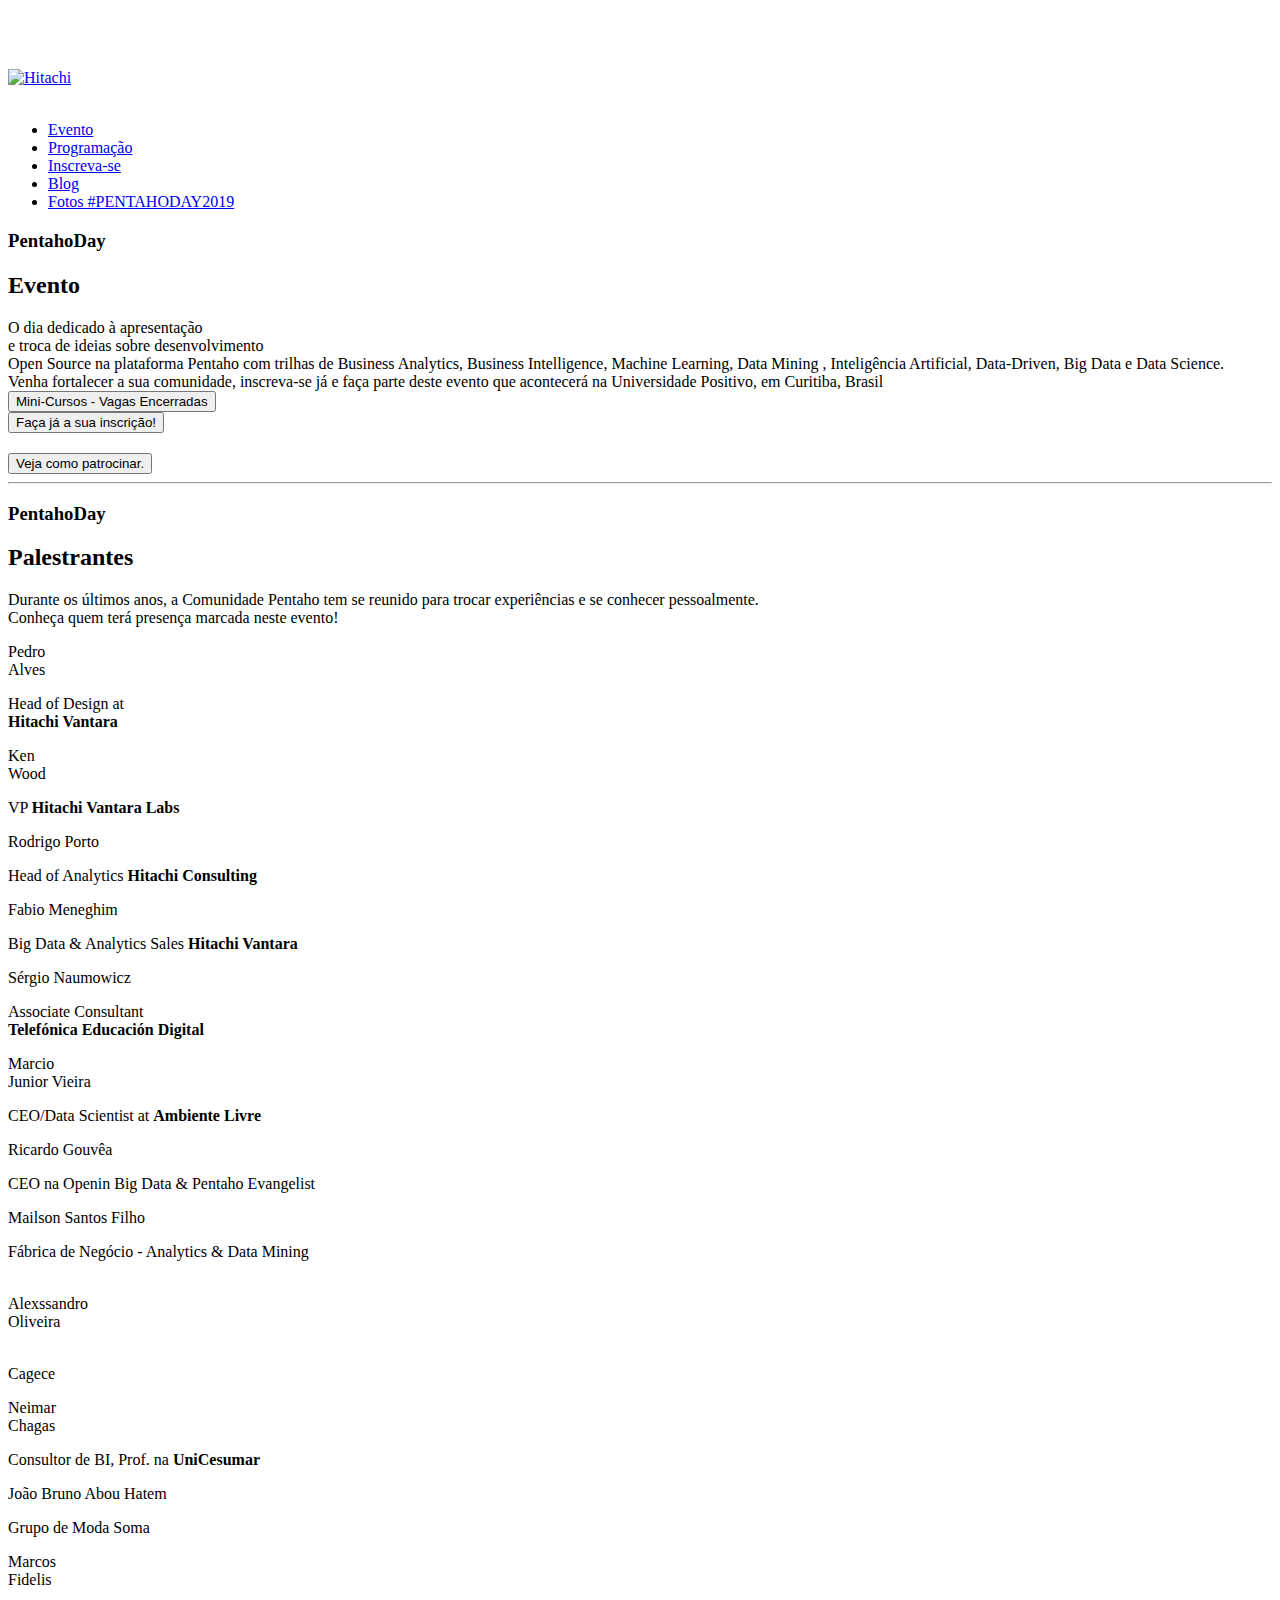
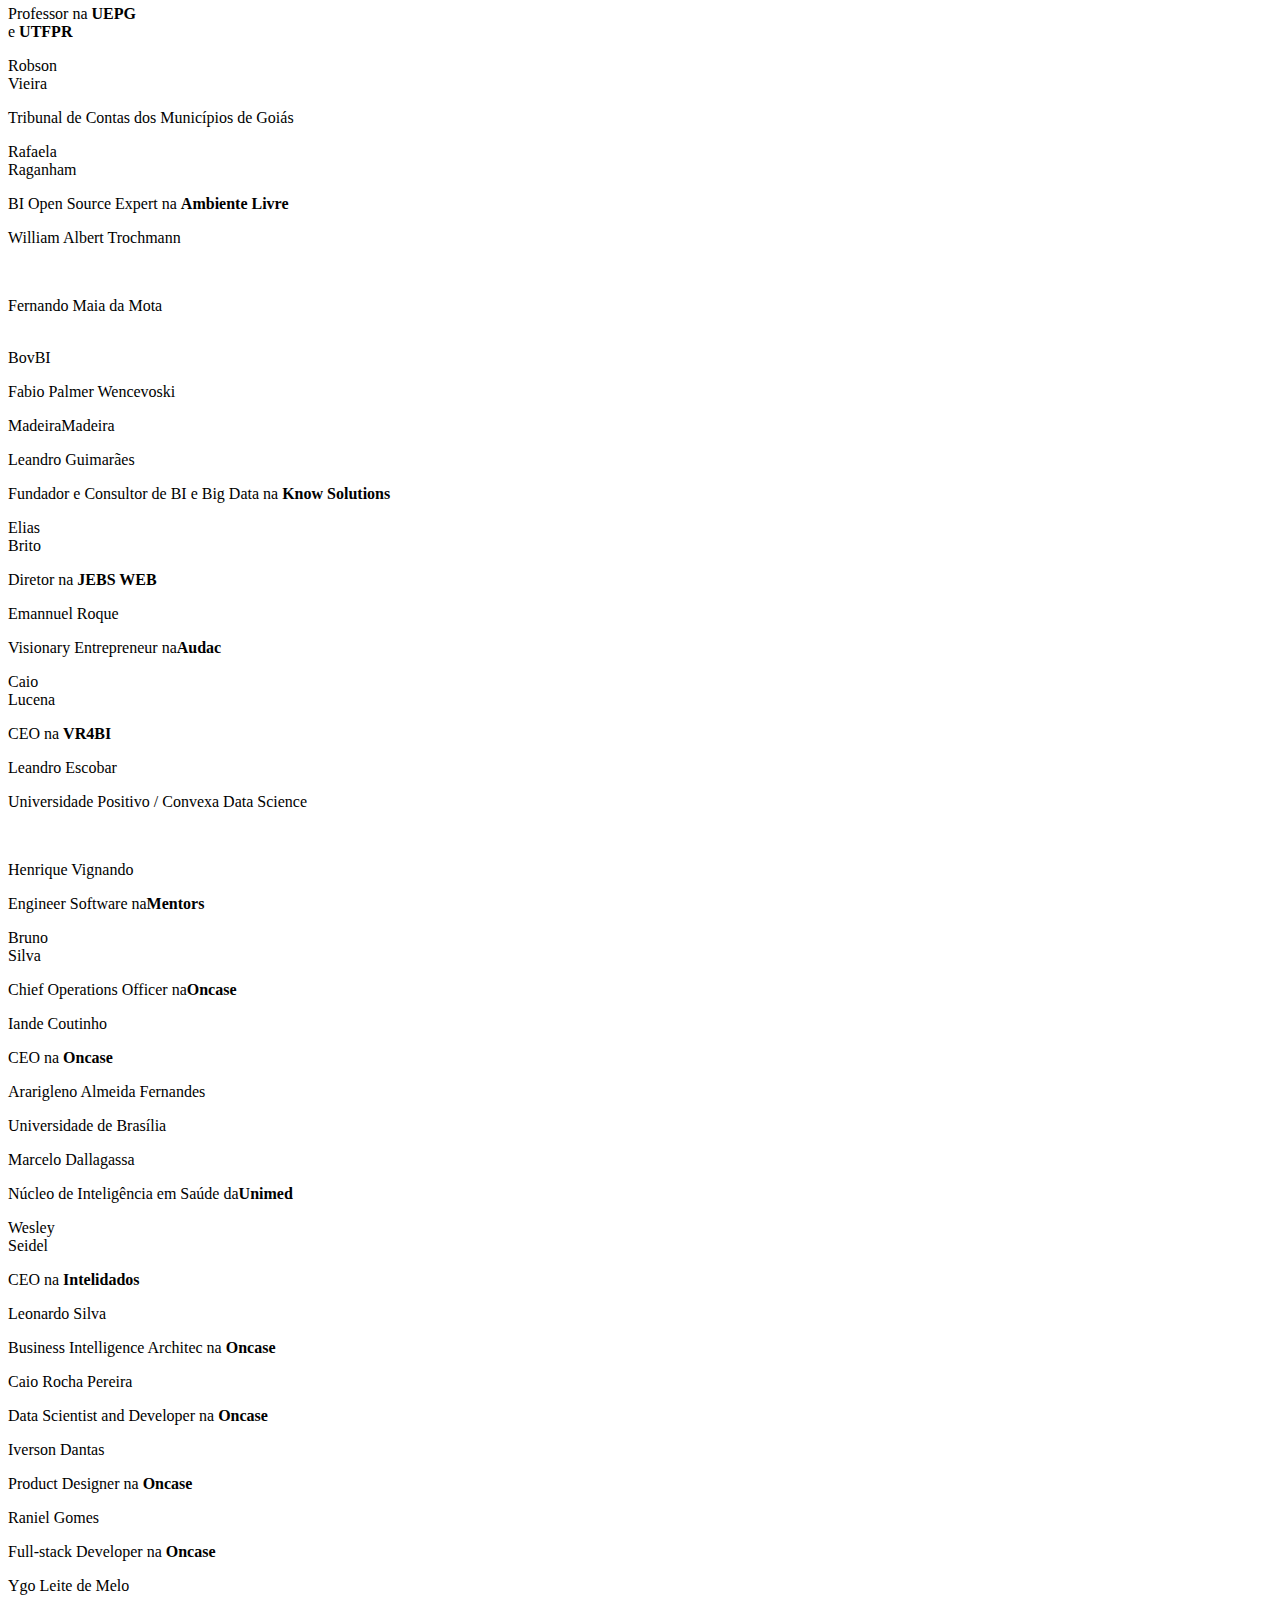
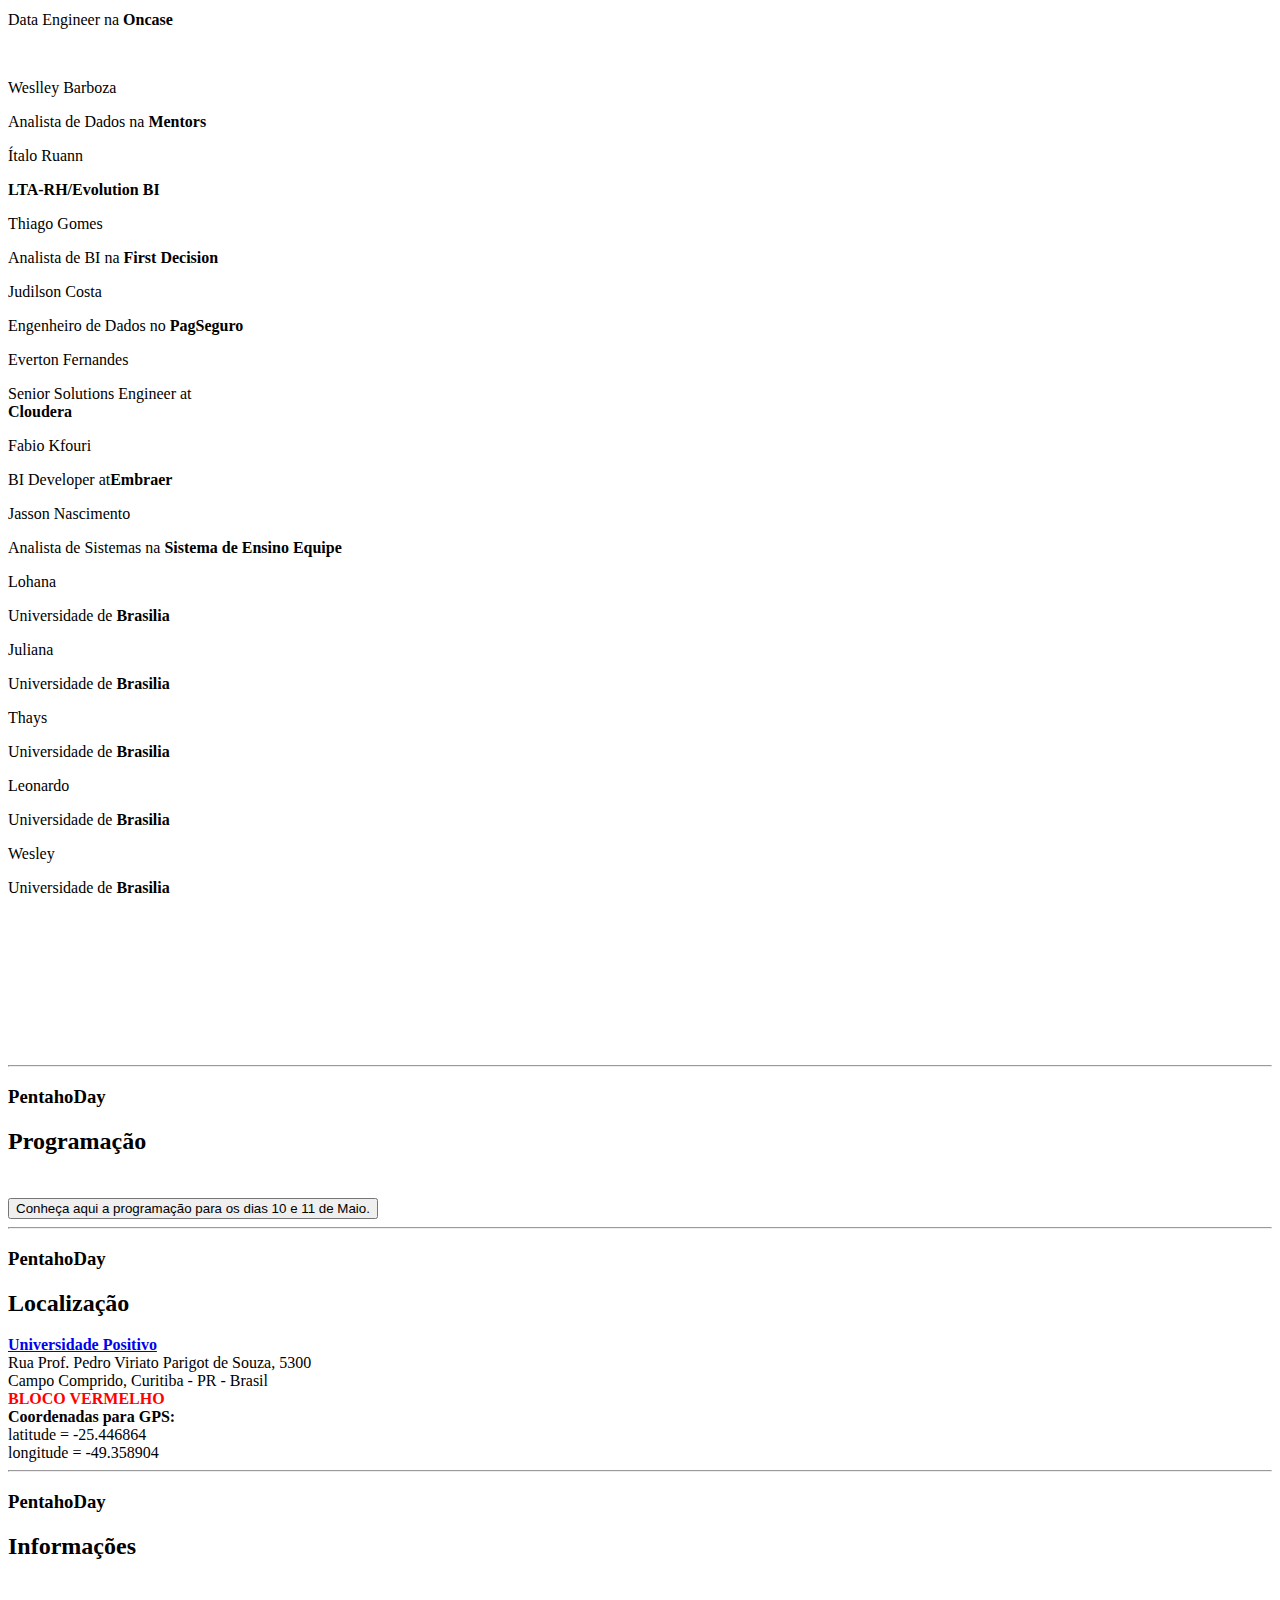
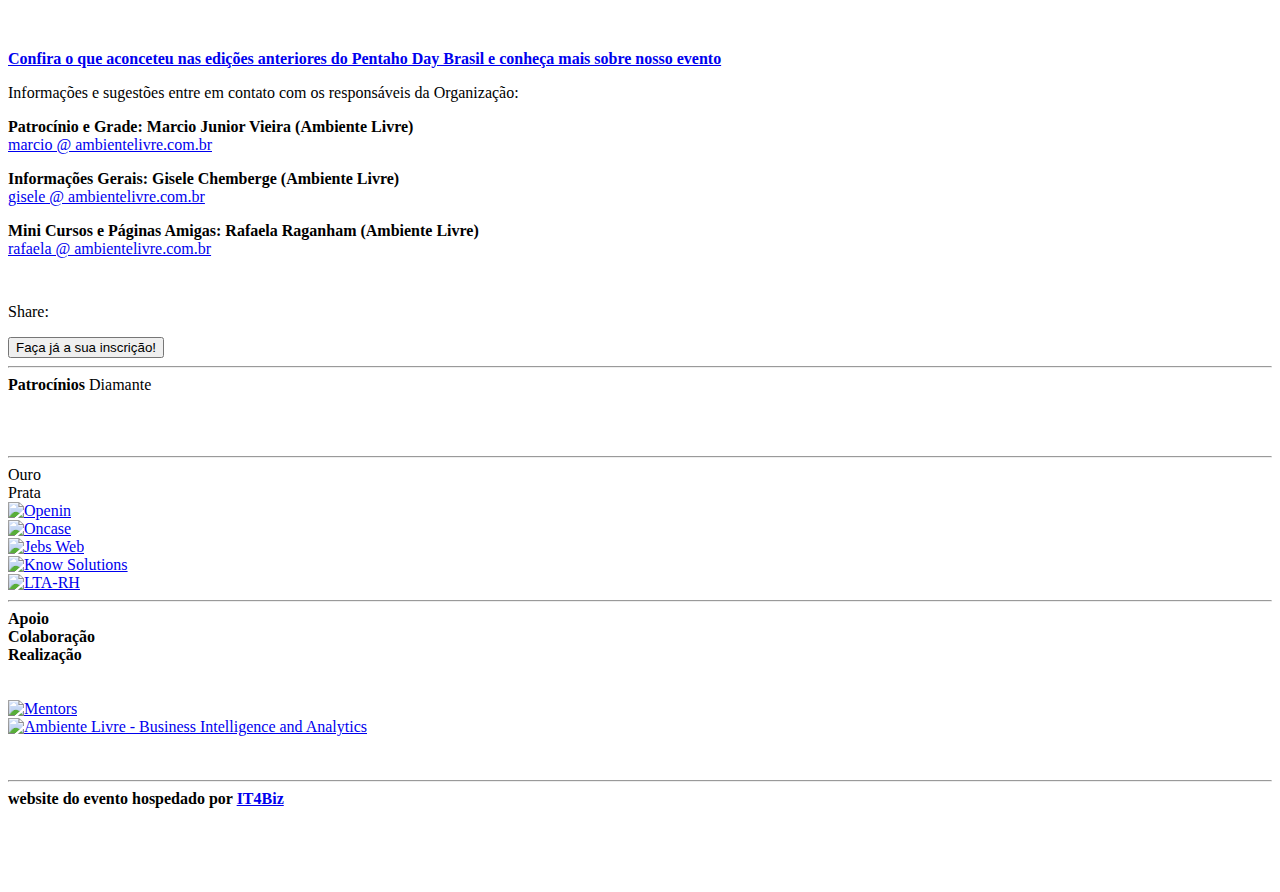
==== commit db4b4cc4: "ajustes" ====
--- a/index-git.html
+++ b/index-git.html
@@ -13,15 +13,21 @@
 		<meta name="viewport" content="width=device-width">
 		<meta property="og:image" content="img/PentahoDay_2017.png" />
 		<link href='http://fonts.googleapis.com/css?family=Open+Sans:400,300,600,700,800' rel='stylesheet' type='text/css'>
-		<link rel="stylesheet" href="css/bootstrap.css">
 		<style>
 			body {
 				padding-top: 60px;
 				padding-bottom: 40px;
 			}
 		</style>
+
+		<link rel="stylesheet" href="http://www.ambientelivre.com.br/saas/evento/sitepentahoday2019/css/bootstrap.css">
 		<link rel="stylesheet" href="http://www.ambientelivre.com.br/saas/evento/sitepentahoday2019/css/main.css">
+		<link rel="stylesheet" href="http://www.ambientelivre.com.br/saas/evento/sitepentahoday2019/css/bootstrap-responsive.css">
+<!--
+		<link rel="stylesheet" href="css/bootstrap.css">
+		<link rel="stylesheet" href="css/main.css">
 		<link rel="stylesheet" href="css/bootstrap-responsive.css">
+-->
 		<script src="js/vendor/modernizr-2.6.2-respond-1.1.0.min.js"></script>
 		<script type="text/javascript">
 			var switchTo5x = true;
@@ -43,43 +49,32 @@
 		<![endif]-->
 		<!-- This code is taken from http://twitter.github.com/bootstrap/examples/hero.html -->
 		<div class="fullWidth whiteWrap">
-			<!--<div class="container">
-			<div class="row">
-			<div class="span5"><h1><span class="light">2013</span><br>Pentaho<br>Community<br>Meeting<br><span class="light smallHeading">Sintra, Portugal</span></h1></div>
-			<div class="span7"></div>
-			</div>
-			</div>-->
 			<div class="container">
 				<div class="row headerLinksRow">
 					<div class="span2" >
-
-<!-- <a href="http://www.pentaho.com/" target="_blank"><img src="img/pentaho_logo.png" alt="Pentaho" align="center" /></a>-->
-<BR/>
-<BR/>
-<BR/>
-</div>
+						<a href="http://events.pentaho.com/br-pentaho-day.html" target="_blank"><img src="http://www.ambientelivre.com.br/saas/evento/sitepentahoday2019/img/partners2019/hitachi_logo.jpeg" alt="Hitachi" align="center" /></a>
+						<BR/>
+						<BR/>
+					</div>
 					<div class="span8"></div>
 				</div>
-            </div>
+		        </div>
 			<div class="fullWidth Grey">
 				<div class="container">
 					<div class="row">
 						<ul class="tabs">
-						<li id="selected"><a class="programa" href="index.html"><span style="font-weight:300">Evento</span></a></li>
-						<li> <a a class="programa"  href="programacao.php"  target="_blank"><span style="font-weight:300">Programação</span></a></li>
-<!--						<li><a a class="programa" href="#" target="_blank"><span style="font-weight:300">Blog</span></a></li> -->
+						<li id="selected"><a class="programa" href="index.php"><span style="font-weight:300">Evento</span></a></li>
+						<li><a a class="programa"  href="programacao.php"  target="_blank"><span style="font-weight:300">Programação</span></a></li>
 						<li><a a class="programa" href="https://pentahoday2019.eventbrite.com/" target="_blank"><span style="font-weight:300">Inscreva-se</span></a></li>
-						<li><a a class="programa" href="submissao.php" target="_blank"><span style="font-weight:300">Submissão de Trabalhos</span></a></li>
-<!--
-						<li><a a class="programa" href="blog/guia-de-hospedagem" target="_blank"><span style="font-weight:300">Hospedagem</span></a></li>
-						<li><a a class="programa" href="blog/paginas-amigas" target="_blank"><span style="font-weight:300">Divulgue</span></a></li>
-!-->
-
+						<li><a a class="programa" href="http://pentahoday.ambientelivre.com.br" target="_blank"><span style="font-weight:300">Blog</span></a></li> 
+						<!--<li><a a class="programa" href="submissao.php" target="_blank"><span style="font-weight:300">Submissão de Trabalhos</span></a></li> -->
+						<li><a a class="programa" href="https://www.flickr.com/photos/pentahoday/" target="_blank"><span style="font-weight:300">Fotos #PENTAHODAY2019</span></a></li>
+						<!--<li><a a class="programa" href="blog/paginas-amigas" target="_blank"><span style="font-weight:300">Divulgue</span></a></li>!-->
 						</ul>
 					</div>
 				</div>
+			</div>
 			<div class="row"></div>
-			</div>
 		</div>
 		<div class="fullWidth lightGrey">
 			<div class="container">
@@ -88,26 +83,28 @@
 						<h3><span style="font-weight:600">Pentaho</span>Day</h3>
 						<h2>Evento</h2>
 					</div>
-					<div class="span4 firstcolumn">O dia dedicado à apresentação <br>e troca de ideias sobre desenvolvimento<br>Open Source na plataforma Pentaho com trilhas de Business Analytics, Business Intelligence, Machine Learning, Data Mining , Inteligência Artificial, Data-Driven, Big Data e Data Science.
-					</div>
-					<div class="span4 firstcolumn">Venha fortalecer a sua comunidade, inscreva-se já e faça parte deste evento que acontecerá na Universidade Positivo, em Curitiba, Brasil
-					</div>
+					<div class="span4 firstcolumn">O dia dedicado à apresentação <br>e troca de ideias sobre desenvolvimento<br>Open Source na plataforma Pentaho com trilhas de Business Analytics, Business Intelligence, Machine Learning, Data Mining , Inteligência Artificial, Data-Driven, Big Data e Data Science.</div>
+					<div class="span4 firstcolumn">Venha fortalecer a sua comunidade, inscreva-se já e faça parte deste evento que acontecerá na Universidade Positivo, em Curitiba, Brasil</div>
 				</div>
 				<div class="row">
 					<div class="span4">
-					<a href="#" target="_blank"> 
-						<button class="btn span4 trans" id="transmissao">Mini-Cursos- Breve!</button>
-					</a>
+					   	<a href="#" target="_blank"> 
+						<button class="btn span4 trans" id="transmissao">Mini-Cursos - Vagas Encerradas</button>
+						</a>
 					</div>
 					<div class="span4 offset42">
-                     <a href="https://pentahoday2019.eventbrite.com" target="_blank">
+						<a href="https://pentahoday2019.eventbrite.com" target="_blank">
 						<button class="btn span4 register" id="firstRegister">Faça já a sua inscrição!</button></a>
 					</div>
-                    <div class="span4 offset42">
-                     <a href="plano-patrocinio.pdf" target="_blank">
+					<div class="span4 offset42">
+						<a href="plano-patrocinio.pdf" target="_blank">
 						<button class="btn span4 pdf" style="margin-top: 20px;" id="secondRegister">Veja como patrocinar.</button></a>
 					</div>
-                </div>
+		                </div>
+
+
+
+
 				<hr/>
 				<div class="row">
 					<div class="span4" id="oradores">
@@ -117,7 +114,7 @@
 					<div class="span4 firstcolumn">Durante os últimos anos, a Comunidade Pentaho tem se reunido para trocar experiências e se conhecer pessoalmente.</div>
 					<div class="span4 firstcolumn">Conheça quem terá presença marcada neste evento! </div>
 				</div>
-     		<div class="row oradores1">
+		     		<div class="row oradores1">
 				<div class="span2 oradores">
 					<div class="orador-picture" id="picture51">
 						<div class="text_display">
@@ -127,49 +124,51 @@
 					</div>
 				</div>
 				<div class="span2 oradores">
-					<div class="orador-picture" id="picture22">
-						<div class="text_display">
-							<p class="autor"></p>
- 					                <p class="area"><span style="font-weight:600"></span></p>
+					<div class="orador-picture" id="picture2">
+						<div class="text_display">
+							<p class="autor">Ken<BR> Wood</p>
+ 					                <p class="area">VP <span style="font-weight:600">Hitachi Vantara Labs</span></p>
 						</div>
 					</div>
 				</div>
 				<div class="span2 oradores">
 					<div class="orador-picture" id="picture3">
 					<div class="text_display">
-						<p class="autor"></p>
-						<p class="area"><span style="font-weight:600"></span></p>
-					</div>
-				</div>
-			</div>
-			<div class="span2 oradores">
-				<div class="orador-picture" id="picture93">
-						<div class="text_display">
-							<p class="autor">Fabio Meneghim</p>
-							<p class="area">Hitachi Vantara<span style="font-weight:600"></span></p>
+						<p class="autor">Rodrigo Porto</p>
+						<p class="area">Head of Analytics <span style="font-weight:600">Hitachi Consulting</span></p>
+					</div>
+				</div>
+			</div>
+
+
+			<div class="span2 oradores">
+				<div class="orador-picture" id="picture4">
+					<div class="text_display">
+						<p class="autor">Fabio Meneghim</p>
+						<p class="area">Big Data & Analytics Sales <span style="font-weight:600">Hitachi Vantara</span></p>
 					</div>
 				</div>
 			</div>
 
 			<div class="span2 oradores">
 				<div class="orador-picture" id="picture5">
-						<div class="text_display">
+					<div class="text_display">
 						<p class="autor">Sérgio Naumowicz</p>
-						<p class="area"><br/><span style="font-weight:600"></span></p>
+						<p class="area">Associate Consultant <br/><span style="font-weight:600">Telefónica Educación Digital</span></p>
 					</div>
 				</div>
 			</div>
 
 			<div class="span2 oradores">
 				<div class="orador-picture" id="picture7">
-						<div class="text_display">
-				<p class="autor">Marcio <br/>Junior Vieira</p>
-					<p class="area">CEO/Data Scientist at <span style="font-weight:600"> Ambiente Livre</span></p>
-					</div>
-				</div>
-			</div>
-
-        </div>
+					<div class="text_display">
+						<p class="autor">Marcio <br/>Junior Vieira</p>
+						<p class="area">CEO/Data Scientist at <span style="font-weight:600"> Ambiente Livre</span></p>
+					</div>
+				</div>
+			</div>
+
+        	</div>
 		<div class="row oradores2">
 			<div class="span2 oradores">
 				<div class="orador-picture" id="picture21">
@@ -205,7 +204,7 @@
             <div class="span2 oradores">
 				<div class="orador-picture" id="picture9">
 					<div class="text_display">
-						<p class="autor">João Bruno Abou Hatem de Liz</p>
+						<p class="autor">João Bruno Abou Hatem</p>
 						<p class="area">Grupo de Moda Soma<span style="font-weight:600"></span></p>
 					</div>
 				</div>
@@ -217,7 +216,7 @@
 				<div class="orador-picture" id="picture10">
 					<div class="text_display">
 						<p class="autor">Marcos <br/>Fidelis</p>
-						<p class="area"><span style="font-weight:600">UEPG<br/> </span>e <span style="font-weight:600">UTFPR</span></p>
+						<p class="area">Professor na <span style="font-weight:600">UEPG<br/> </span>e <span style="font-weight:600">UTFPR</span></p>
 					</div>
 				</div>
 			</div>	
@@ -229,7 +228,7 @@
 					</div>
 				</div>
 			</div>	
- 			<div class="span2 oradores11">
+ 			<div class="span2 oradores">
 				<div class="orador-picture" id="picture11">
 					<div class="text_display">
 						<p class="autor">Rafaela <br/>Raganham</p>
@@ -267,7 +266,7 @@
 				<div class="orador-picture" id="picture14">
 					<div class="text_display">
 						<p class="autor">Leandro Guimarães</p>
-						<p class="area">Know Solutions <span style="font-weight:600"></span></p>
+						<p class="area">Fundador e Consultor de BI e Big Data na <span style="font-weight:600">Know Solutions</span></p>
 					</div>
 				</div>
 			</div>
@@ -275,7 +274,7 @@
 				<div class="orador-picture" id="picture15">
 						<div class="text_display">
 						<p class="autor">Elias </BR>Brito</p>
-						<p class="area">JEBS WEB<span style="font-weight:600"></span></p>
+						<p class="area">Diretor na <span style="font-weight:600">JEBS WEB</span></p>
 					</div>
 				</div>
 			</div>
@@ -283,7 +282,7 @@
 				<div class="orador-picture" id="picture16">
 				<div class="text_display">
 						<p class="autor">Emannuel Roque</p>
-						<p class="area">Audac<span style="font-weight:600"></span></p>
+						<p class="area">Visionary Entrepreneur na<span style="font-weight:600">Audac</span></p>
 				</div>
 				</div>
 			</div>
@@ -291,7 +290,7 @@
 				<div class="orador-picture" id="picture17">
 						<div class="text_display">
 						<p class="autor">Caio </BR>Lucena</p>
-						<p class="area">Vr4bi<span style="font-weight:600"></span></p>
+						<p class="area">CEO na <span style="font-weight:600">VR4BI</span></p>
 					</div>
 				</div>
 			</div>
@@ -309,15 +308,15 @@
 				<div class="orador-picture" id="picture30">
 					<div class="text_display">
 						<p class="autor">Henrique Vignando</p>
-						<p class="area">Mentors<span style="font-weight:600"></span></p>
+						<p class="area">Engineer Software na<span style="font-weight:600">Mentors</span></p>
 					</div>
 				</div>
 	     </div>
               <div class="span2 oradores" style="">
 				<div class="orador-picture" id="picture19">
 					<div class="text_display">
-						<p class="autor">Bruno Silva</p>
-						<p class="area">Oncase<span style="font-weight:600"> </span></p>
+						<p class="autor">Bruno <BR>Silva</p>
+						<p class="area">Chief Operations Officer na<span style="font-weight:600">Oncase</span></p>
 					</div>
 				</div>
 			</div>			
@@ -326,7 +325,7 @@
 				<div class="orador-picture" id="picture20">
 					<div class="text_display">
 						<p class="autor">Iande Coutinho</p>
-						<p class="area">Oncase<span style="font-weight:600"></span></p>
+						<p class="area">CEO na <span style="font-weight:600">Oncase</span></p>
 					</div>
 				</div>
 			</div>
@@ -341,16 +340,16 @@
 			<div class="span2 oradores">
 				<div class="orador-picture" id="picture22">
 						<div class="text_display">
-							<p class="autor"></p>
-							<p class="area"><br/><span style="font-weight:600"></span></p>
+							<p class="autor">Marcelo Dallagassa</p>
+							<p class="area">Núcleo de Inteligência em Saúde da<span style="font-weight:600">Unimed</span></p>
 					</div>
 				</div>
 			</div>
 			<div class="span2 oradores">
 				<div class="orador-picture" id="picture35">
 						<div class="text_display">
-							<p class="autor"></p>
-							<p class="area"><span style="font-weight:600"></span></p>
+							<p class="autor">Wesley<BR>Seidel</p>
+							<p class="area">CEO na <span style="font-weight:600">Intelidados</span></p>
 					</div>
 				</div>
 			</div>
@@ -360,39 +359,40 @@
 			<div class="span2 oradores">
 				<div class="orador-picture" id="picture23">
 					<div class="text_display">
-						
+						<p class="autor">Leonardo Silva</p>
+						<p class="area">Business Intelligence Architec na <span style="font-weight:600">Oncase</span></p>
 					</div>
 				</div>
 			</div>
 			<div class="span2 oradores">
 				<div class="orador-picture" id="picture24">
 						<div class="text_display">
-						<p class="autor"></p>
-						<p class="area"><span style="font-weight:600"></span></p>
+						<p class="autor">Caio Rocha Pereira</p>
+						<p class="area">Data Scientist and Developer na <span style="font-weight:600">Oncase</span></p>
 					</div>
 				</div>
 			</div>
 			<div class="span2 oradores">	
 				<div class="orador-picture" id="picture25">
 				<div class="text_display">
-						<p class="autor"></p>
-						<p class="area"><span style="font-weight:600"></span></p>
+						<p class="autor">Iverson Dantas</p>
+						<p class="area">Product Designer na <span style="font-weight:600">Oncase</span></p>
 				</div>
 				</div>
 			</div>
 			<div class="span2 oradores">
 				<div class="orador-picture" id="picture26">
 						<div class="text_display">
-						<p class="autor"></p>
-						<p class="area"><span style="font-weight:600"></span></p>
+						<p class="autor">Raniel Gomes</p>
+						<p class="area">Full-stack Developer na <span style="font-weight:600">Oncase</span></p>
 					</div>
 				</div>
 			</div>
             <div class="span2 oradores">
 				<div class="orador-picture" id="picture27">
 					<div class="text_display">
-						<p class="autor"></p>
-						<p class="area"><span style="font-weight:600"></span></p>
+						<p class="autor">Ygo Leite de Melo</p>
+						<p class="area">Data Engineer na <span style="font-weight:600">Oncase</span></p>
 <br/></span></p>
 					</div>
 				</div>
@@ -402,54 +402,105 @@
 				<div class="span2 oradores">
 					<div class="orador-picture" id="picture31">
 						<div class="text_display">
-						<p class="autor"></p>
-						<p class="area"><span style="font-weight:600"></span><span style="font-weight:600"></span></p>
+						<p class="autor">Weslley Barboza</p>
+						<p class="area">Analista de Dados na <span style="font-weight:600"></span><span style="font-weight:600">Mentors</span></p>
 						</div>
 					</div>
 				</div>
 				<div class="span2 oradores">
 					<div class="orador-picture" id="picture32">
 						<div class="text_display">
-							<p class="autor"></p>
-							<p class="area"><span style="font-weight:600"></span></p>
+							<p class="autor">Ítalo Ruann</p>
+							<p class="area"><span style="font-weight:600">LTA-RH/Evolution BI</span></p>
 						</div>
 					</div>
 				</div>
 				<div class="span2 oradores">
 					<div class="orador-picture" id="picture33">
 					<div class="text_display">
-						<p class="autor"></p>
-						<p class="area"><span style="font-weight:600"></span></p>
+						<p class="autor">Thiago Gomes</p>
+						<p class="area">Analista de BI na <span style="font-weight:600">First Decision</span></p>
 					</div>
 				</div>
 			</div>
 			<div class="span2 oradores">
 				<div class="orador-picture" id="picture64">
 						<div class="text_display">
-							<p class="autor"></p>
-							<p class="area"><span style="font-weight:600"></span></p>
-					</div>
-				</div>
-			</div>
-
+							<p class="autor">Judilson Costa</p>
+							<p class="area"> Engenheiro de Dados no <span style="font-weight:600">PagSeguro</span></p>
+					</div>
+				</div>
+			</div>
 			<div class="span2 oradores">
 				<div class="orador-picture" id="picture63">
 						<div class="text_display">
-							<p class="autor"></p>
-							<p class="area"></br><span style="font-weight:600"></span></p>
-					</div>
-				</div>
-			</div>
-
+							<p class="autor">Everton Fernandes</p>
+							<p class="area">Senior Solutions Engineer at </br><span style="font-weight:600">Cloudera</span></p>
+					</div>
+				</div>
+			</div>
 			<div class="span2 oradores">
 				<div class="orador-picture" id="picture62">
 						<div class="text_display">
-							<p class="autor"></p>
-							<p class="area"><span style="font-weight:600"></span></p>
-					</div>
-				</div>
-			</div>
-       </div>
+							<p class="autor">Fabio Kfouri</p>
+							<p class="area">BI Developer at<span style="font-weight:600">Embraer</span></p>
+					</div>
+				</div>
+			</div>
+	       </div>
+     		<div class="row oradores10">
+				<div class="span2 oradores">
+					<div class="orador-picture" id="picture65">
+						<div class="text_display">
+						<p class="autor">Jasson Nascimento</p>
+						<p class="area">Analista de Sistemas na <span style="font-weight:600">Sistema de Ensino Equipe</span></p>
+						</div>
+					</div>
+				</div>
+				<div class="span2 oradores">
+					<div class="orador-picture" id="picture69">
+						<div class="text_display">
+						<p class="autor">Lohana</p>
+						<p class="area">Universidade de <span style="font-weight:600"> Brasilia</span></p>
+						</div>
+					</div>
+				</div>
+				<div class="span2 oradores">
+					<div class="orador-picture" id="picture67">
+						<div class="text_display">
+						<p class="autor">Juliana</p>
+						<p class="area">Universidade de <span style="font-weight:600"> Brasilia</span></p>
+						</div>
+					</div>
+				</div>
+				<div class="span2 oradores">
+					<div class="orador-picture" id="picture68">
+						<div class="text_display">
+						<p class="autor">Thays</p>
+						<p class="area">Universidade de <span style="font-weight:600"> Brasilia</span></p>
+						</div>
+					</div>
+				</div>
+				<div class="span2 oradores">
+					<div class="orador-picture" id="picture66">
+						<div class="text_display">
+						<p class="autor">Leonardo</p>
+						<p class="area">Universidade de <span style="font-weight:600"> Brasilia</span></p>
+						</div>
+					</div>
+				</div>
+		</div>
+     		<div class="row oradores11">
+				<div class="span2 oradores">
+					<div class="orador-picture" id="picture70">
+						<div class="text_display">
+						<p class="autor">Wesley</p>
+						<p class="area">Universidade de <span style="font-weight:600"> Brasilia</span></p>
+						</div>
+					</div>
+				</div>
+		</div>
+</br></br></br></br></br></br></br></br>
 		<hr/>
                 <div class="row">
 			<div class="span4"  id="programa">
@@ -462,22 +513,7 @@
 				</a>
 			</div>
 		</div>
-<!-- Pos evento 
-<H2>Materiais Produzidos e Apresentados no Evento</H2> </br>
-<b>Estamos atualizando diariamente as palestras em breve teremos todas acompanhe</b></br>
-<H2>Palestras Gerais</H2> </br>
-<li><a href="materiais/Pentaho Data Mining - PentahoDay2017 - palestra.pdf">4 Passos para Aprendizado de Máquina com Pentaho</a></li>
-<li><a href="materiais/Pentaho Day - Palestra - O que não pode faltar em seus projetos de BI.PDF">O que não pode faltar em seus projetos de BI</a></li>
-
-</BR><H2>Cases</H2></br>
-<li><a href="https://www.dropbox.com/s/69716f89akjrgui/Apresentacao%20Case%20Unimed.pptx?dl=0">BI na Saúde Suplementar: Utilizando o Pentaho na estratégia operacional</a></li>
-<li><a href="materiais/Apresentacao_marco_smanioto.pdf">Pentaho para coleta automatizada de dados e integração com MOIP</a> e <a href="http://colosso.simple4it.com/demo.mov" >demo do Case</a></li>
-
-</BR><H2>Minicursos</H2> </br>
-<li><a href="materiais/PentahoDay2017-Design Patterns Pentaho.pdf">Minicurso: Design Patterns para Tuning Pentaho com Ctools</a> e Código Fonte Usado <a href="materiais/DesignPatternsPentaho 09-12-57-284.zip">APP Pentaho</a> </li>
-<li><a href="materiais/Apresentação CRUD.pptx">Minicurso: Utilizando sistema CRUD com Pentaho BI Server </a> e  <a href="materiais/cronograma.pptx">Slide complementar</a> </li>
--->
-        <hr programa></hr>				   
+                 <hr programa></hr>				   
 			<div class="row">
 				<div class="span4"  id="location">
 					<h3><span style="font-weight:600">Pentaho</span>Day</h3>
@@ -495,6 +531,7 @@
                                                       longitude = -49.358904<br/>
 					</div>	
 			</div>
+<!--
 				<div class="row locationBottom">
 					<div class="span12">
 						<div class="span1"></div>
@@ -502,6 +539,7 @@
 						<div class="span8 mapaPalacio" id="map"></div>
 					</div>
 				</div>
+-->
 			<hr>
 			<div class="row">
 				<div class="span4" id="inscricoes">
@@ -530,56 +568,64 @@
 					<span class='st_pinterest_large' displayText='Pinterest'></span>
 				</div>
 				<div class="span6">
-                    <a href="https://pentahoday2019.eventbrite.com/" target="_blank">
+                                        <a href="https://pentahoday2019.eventbrite.com/" target="_blank">
 					<button class="btn span6 register" id="fourthRegister">Faça já a sua inscrição!</button></a>
 				</div>
 			</div>
+
+
 			<hr class="lastHr"/>
 			<div class="row">
-		           <div class="span6 designBuilt"><strong>Patrocínios</strong> Diamante</div>
-                           <div class="span6 ouro">Ouro</div>
-                           <div class="span6 prata">Prata</div>
+		             <div class="span6 designBuilt"><strong>Patrocínios</strong> Diamante</div>
                         </div>
+
  			<div class="row">
  		 	   <div class="span6 linkLogoI">
-			   <div class="row">
-			       <div class="span2 linkLogoUP"><a href="http://www.up.edu.br" target="_blank"><img src="img/patners2019/positivo_logo.png" alt="" /></a></div>
-			       <div class="span2 linkLogoOpenInn"><a href="http://openin.com.br/" target="_blank"><img src="img/patners2019/openin_logo.png" alt="Openin" /></a></div>
-<!--
-  	                   <div class="span2 linkLogoOn"><a href="http://www.oncase.com.br/" target="_blank"><img src="img/oncase.png" alt="" /></a></div>
-                           <div class="span2 linkLogoJebs"><a href="http://www.jebsweb.com.br" target="_blank"><img src="img/jebsweb.png" alt="" /></a></div>
--->
-                            <div class="span2 linkLogoKnow"><a href="http://www.knowsolution.com.br" target="_blank"><img src="http://www.ambientelivre.com.br/saas/evento/sitepentahoday2019/img/patners2019/knowsolutions_logo.png" alt="Know Solutions" /></a></div>
-   			   </div>
-			</div>
-                <div class="linkLogoII">
-                <hr class="lastHr"/>
-		     <div class="row">
-	 		<div class="span2 apoio"><strong>Apoio</strong></div>
-			<div class="span2 colaboracao"><strong>Colaboração</strong></div>
-			<div class="span4 realizacao"><strong>Realização</strong></div>
-            </div>
-				<div class="span2 linkLogoSucesu"><a href="http://www.prsucesu.org.br" target="_blank"><img src="img/sucesu-pr.png" alt="" /></a></div>
-
-				<div class="span2 linkLogoAssespro"><a href="http://www.assespropr.org.br" target="_blank"><img src="http://www.ambientelivre.com.br/saas/evento/sitepentahoday2019/img/assespro.png" alt="" /></a></div>
-
-				<div class="span2 linkLogoCuritibaLivre"><!--<a href="http://curitibalivre.org.br" target="_blank"><img src="img/curitibalivre.png" alt=""/></a> --> </div>
-				<div class="span2 linkLogoCuritibaLivre"><!-- <a href="http://ftsl.org.br" target="_blank"><img src="img/ftsl.png" alt="" /> </a> --></div>
-
-				<div class="span2 linkLogoMentors"><a href="http://mentorstec.com.br/" target="_blank"><img src="http://www.ambientelivre.com.br/saas/evento/sitepentahoday2019/img/patners2019/mentors_logo.png" alt="Mentors" /></a></div>
-				<div class="span2 linkLogoAmbiente"><a href="http://www.ambientelivre.com.br" target="_blank"><img src="http://www.ambientelivre.com.br/saas/evento/sitepentahoday2019/img/patners2019/ambientelivre_business-intelligence.png" alt="Ambiente Livre - Business Intelligence and Analytics" /></a></div>
-                <div class="span2 linkLogoGrupo"><a href="https://br.groups.yahoo.com/neo/groups/pentahobr/info" target="_blank"><img src="img/grupo.png" alt="" /></a></div>
-<!--
-                <div class="span2 linkLogoPentaho"><a href="http://www.pentaho.com/" target="_blank"><img src="img/penta_logo.png" alt="" /></a></div>
--->
-			</div>
-            </div>
- 		<BR><div class="hospedado"><strong>website do evento hospedado por <a href="http://site.it4bizglobal.com">IT4Biz</a></strong></div><BR><BR>
-		</div>
+			       <div class="row">
+			          <div class="span2 logoDiamante"><a href="http://www.up.edu.br" target="_blank"><img src="http://www.ambientelivre.com.br/saas/evento/sitepentahoday2019/img/partners2019/positivo_logo.png" alt="" /></a></div>
+			          <div class="span2 logoDiamante"><a href="http://events.pentaho.com/br-pentaho-day.html" target="_blank"><img src="http://www.ambientelivre.com.br/saas/evento/sitepentahoday2019/img/partners2019/hitachi_logo.jpeg" alt="" /></a></div>
+			          <div class="span2 logoDiamante"><a href="http://www.firstdecision.com.br" target="_blank"><img src="http://www.ambientelivre.com.br/saas/evento/sitepentahoday2019/img/partners2019/first_decision_logo.png" alt="" /></a></div>
+                               </div>
+                            </div>
+                        </div>
+
+			<hr class="lastHr"/>
+			<div class="row">
+                             <div class="span6 ouro">Ouro</div>
+  	 		     <div class="span6 prata">Prata</div>
+                        </div>
+           		<div class="row">
+		              <div class="span2 linkLogoOpenInn"><a href="http://openin.com.br/" target="_blank"><img src="http://www.ambientelivre.com.br/saas/evento/sitepentahoday2019/img/partners2019/openin_logo.png" alt="Openin" /></a></div>
+  	                      <div class="span2 linkLogoOn"><a href="http://www.oncase.com.br/" target="_blank"><img src="http://www.ambientelivre.com.br/saas/evento/sitepentahoday2019/img/partners2019/oncase_logo.png" alt="Oncase" /></a></div>
+                              <div class="span2 linkLogoJebs"><a href="http://www.jebsweb.com.br" target="_blank"><img src="http://www.ambientelivre.com.br/saas/evento/sitepentahoday2019/img/partners2019/jebsweb_logo.png" alt="Jebs Web" /></a></div>
+                              <div class="span2 patrocinador_prata"><a href="http://www.knowsolution.com.br" target="_blank"><img src="http://www.ambientelivre.com.br/saas/evento/sitepentahoday2019/img/partners2019/knowsolutions_logo.png" alt="Know Solutions" /></a></div>
+                              <div class="span2 patrocinador_prata patrocinador_lta-rh"><a href="http://www.lta-rh.com.br" target="_blank"><img src="http://www.ambientelivre.com.br/saas/evento/sitepentahoday2019/img/partners2019/lta-rh_logo.png" alt="LTA-RH" /></a></div>
+     			</div>
+
+<!--                       <div class="linkLogoII"> -->
+                          <hr class="lastHr"/>
+  		          <div class="row">
+	 	   	      <div class="span2 apoio"><strong>Apoio</strong></div>
+			      <div class="span2 colaboracao"><strong>Colaboração</strong></div>
+			     <div class="span4 realizacao"><strong>Realização</strong></div>
+                          </div>
+			  <div class="span2 linkLogoSucesu"><a href="http://www.prsucesu.org.br" target="_blank"><img src="http://www.ambientelivre.com.br/saas/evento/sitepentahoday2019/img/sucesu-pr.png" alt="" /></a></div>
+ 			  <div class="span2 linkLogoAssespro"><a href="http://www.assespropr.org.br" target="_blank"><img src="http://www.ambientelivre.com.br/saas/evento/sitepentahoday2019/img/assespro.png" alt="" /></a></div>
+			  <div class="span2 linkLogoCuritibaLivre"><!--<a href="http://curitibalivre.org.br" target="_blank"><img src="img/curitibalivre.png" alt=""/></a> --> </div>
+			  <div class="span2 linkLogoCuritibaLivre"><!-- <a href="http://ftsl.org.br" target="_blank"><img src="img/ftsl.png" alt="" /> </a> --></div>
+			  <div class="span2 linkLogoMentors"><a href="http://mentorstec.com.br/" target="_blank"><img src="http://www.ambientelivre.com.br/saas/evento/sitepentahoday2019/img/partners2019/mentors_logo.png" alt="Mentors" /></a></div>
+			  <div class="span2 linkLogoAmbiente"><a href="http://www.ambientelivre.com.br" target="_blank"><img src="http://www.ambientelivre.com.br/saas/evento/sitepentahoday2019/img/partners2019/ambientelivre_business-intelligence.png" alt="Ambiente Livre - Business Intelligence and Analytics" /></a></div>
+                          <div class="span2 linkLogoGrupo"><a href="https://br.groups.yahoo.com/neo/groups/pentahobr/info" target="_blank"><img src="http://www.ambientelivre.com.br/saas/evento/sitepentahoday2019/img/grupo.png" alt="" /></a></div>
+<!--		       </div> -->
+<!--            </div> -->
+ 		<BR>
+   	        <hr class="lastHr"/>
+                <div class="hospedado"><strong>website do evento hospedado por <a href="http://site.it4bizglobal.com">IT4Biz</a></strong></div><BR><BR></div>
 		<script src="//ajax.googleapis.com/ajax/libs/jquery/1.10.1/jquery.min.js"></script>
 		<script>window.jQuery || document.write('<script src="js/vendor/jquery-1.10.1.min.js"><\/script>')</script>
 		<script src="js/vendor/bootstrap.min.js"></script>
 		<script type="text/javascript" src="http://maps.google.com/maps/api/js?sensor=true"></script>
+<!--                <script async defer  src="https://maps.googleapis.com/maps/api/js?key=AIzaSyCoTFkaQl-7S1b2ux2NM0DOMPwUfgtf2Xs&callback=initMap"></script>-->
 		<script src="js/gmaps.js"></script>
 		<script src="js/main.js"></script>
 		<script>
@@ -602,11 +648,14 @@
 			});
 		</script>
 		<script>
-			var _gaq = [['_setAccount', 'UA-40336231-1'], ['_trackPageview']]; ( function(d, t) {
+	
+/*
+		var _gaq = [['_setAccount', 'UA-40336231-1'], ['_trackPageview']]; ( function(d, t) {
 					var g = d.createElement(t), s = d.getElementsByTagName(t)[0];
 					g.src = '//www.google-analytics.com/ga.js';
 					s.parentNode.insertBefore(g, s)
 				}(document, 'script'));
+*/
 		</script>
 	</body>
 </html>
--- a/css/main.css
+++ b/css/main.css
@@ -0,0 +1,1179 @@
+/* ==========================================================================
+ Author's custom styles
+ ========================================================================== */
+
+body, html {
+	font-family: 'Open Sans', Helvetica, Arial, sans-serif;
+	font-weight: 300;
+	color: #444;
+	font-size: 14px;
+	padding: 0;
+	margin: 0;
+	width: 100%;
+	min-width: 980px;
+}
+
+.light {
+	font-weight: 300;
+}
+
+.smallHeading {
+	font-size: 20px;
+}
+
+.fullWidth {
+	width: 100%;
+	min-width: 100%;
+}
+
+.fullWidth.whiteWrap {
+	background-image: url(../img/header.png);
+	background-size: 1250px;
+	background-repeat: no-repeat;
+	background-position: center center;
+	height:400px;
+	background-color:#f6f7f8;
+}
+
+.header {
+	height: 82px;
+}
+
+
+.lightGrey {
+	background: rgb(232, 235, 238);
+	padding: 40px 0px;
+}
+
+h2 {
+	font-weight: 400;
+	font-size: 30px;
+	line-height: 20px;
+}
+
+h3 {
+	font-weight: 300;
+	font-size: 13px;
+	line-height: 13px;
+}
+
+.btn,
+.btn:link,
+.btn:visited {
+	border-radius: 0px;
+	color: #fff;
+	border: none;
+	font-size: 15px;
+	font-weight: 300;
+	font-family: 'Open Sans', Helvetica, Arial, sans-serif;
+	background: url(../img/open_new.png);
+	background-color: #002054;
+	background-repeat: no-repeat;
+	background-position: right 15px center;
+	background-size: 26px;
+        background-attachment: scroll;
+	padding: 10px;
+	padding-left:20px;
+  	-webkit-box-shadow: inset 0 1px 0 rgba(255, 255, 255, 0.4), 0 1px 2px rgba(0, 0, 0, 0.05);
+     -moz-box-shadow: inset 0 1px 0 rgba(255, 255, 255, 0.4), 0 1px 2px rgba(0, 0, 0, 0.05);
+          box-shadow: inset 0 1px 0 rgba(255, 255, 255, 0.4), 0 1px 2px rgba(0, 0, 0, 0.05);
+}
+
+.btn.pdf,
+.btn.pdf:link,
+.btn.pdf:visited {
+	background: url(../img/pdf_icon.png);
+	background-color: #002054;
+	background-repeat: no-repeat;
+	background-position: right 15px center;
+	background-size: 35px;
+        background-attachment: scroll;
+}
+
+
+.btn.trans,
+.btn.trans:link,
+.btn.trans:visited {
+	background: url(../img/transmissao.png);
+	background-color: #002054;
+	background-repeat: no-repeat;
+	background-position: right 15px center;
+	background-size: 35px;
+        background-attachment: scroll;
+}
+
+
+.btn.trans:hover,
+.btn.trans:active,
+.btn.trans:focus {
+	border-radius: 0px;
+	color: #fff;
+	background: url(../img/transmissao.png);
+	background-color: #00316b;
+	background-repeat: no-repeat;
+	background-position: right 15px center;
+	background-size: 35px;
+        background-attachment: scroll;
+}
+
+.btn.register,
+.btn.register:link,
+.btn.register:visited {
+	background-color: #002054;	
+	cursor: pointer;
+}
+
+.btn.register:hover,
+.btn.register:active,
+.btn.register:focus {
+	background-color: #00316b;	
+}
+
+.btn:hover,
+.btn:active,
+.btn:focus {
+	border-radius: 0px;
+	color: #fff;
+	background: url(../img/open_new.png);
+	background-color: #00316b;
+	background-repeat: no-repeat;
+	background-position: right 15px center;
+	background-size: 26px;
+        background-attachment: scroll;
+}
+
+.btn.pdf:hover,
+.btn.pdf:active,
+.btn.pdf:focus {
+	border-radius: 0px;
+	color: #fff;
+	background: url(../img/pdf_icon.png);
+	background-color: #00316b;
+	background-repeat: no-repeat;
+	background-position: right 15px center;
+	background-size: 35px;
+        background-attachment: scroll;
+}
+
+.roundBlue {
+	margin-top: 5px;
+	margin-bottom: 5px;
+	color: #47515a;
+	font-size: 25px;
+	background: #b7c3c8;
+}
+
+.normalBlue {
+	background-color: #8ea1a9;
+	margin-top: 10px;
+	margin-bottom: 10px;
+	height: 161px;
+	color: #47515a;
+	box-sizing: border-box;
+}
+
+.roundBlueLeft {
+	border-radius: 90px 0px 0px 90px;
+	background-repeat: no-repeat;
+	height: 161px;
+	margin-top: 50px;
+}
+
+.roundBlueRight {
+	border-radius: 0px 90px 90px 0px;
+	background-repeat: no-repeat;
+	height: 161px;
+	margin-bottom: 50px;
+}
+
+.topPrice {
+	background-color: #b7c3c8;
+	border-radius: 90px 90px 0px 0px;
+	background-repeat: no-repeat;
+	height: 161px;
+	margin-top: 50px;
+}
+
+.middlePrice {
+	background-color: #8ea1a9;
+	border-radius: 0px 90px 0px 0px;
+	background-repeat: no-repeat;
+	height: 141px;
+	margin-top: 10px;
+}
+
+.bottomPrice {
+	background-color: #8ea1a9;
+	border-radius: 0px 0px 0px 90px;
+	background-repeat: no-repeat;
+	height: 141px;
+	margin-top: 10px;
+}
+
+.middlePrice span.year, .bottomPrice span.year {
+	margin-top: 31px;
+}
+
+span.year {
+	display: block;
+	margin-top: 41px;
+	font-weight: 300;
+	font-size: 17px;
+	line-height: 15px;
+}
+
+span.date {
+	font-weight: 600;
+	font-size: 20px;
+	line-height: 20px;
+	margin-top: -18px;
+	display: block;
+}
+
+span.day {
+	font-weight: 700;
+	font-size: 25px;
+	line-height: 20px;
+}
+
+span.issue {
+	font-weight: 300;
+	font-size: 25px;
+	line-height: 28px;
+	display: block;
+	margin-top: 45px;
+}
+
+span.comingSoon {
+	font-size: 15px;
+	line-height: 30px;
+}
+
+span.gps {
+	margin-top: 50px;
+	font-size: 14px;
+	display: block;
+	line-height: 23px;
+	font-weight: 500;
+}
+
+hr {
+	margin: 40px 0px 30px;
+	border-top: 1px solid #d9e3e3;
+	border-bottom: 1px solid #d9e3e3;
+}
+
+.locationTop > .span12 {
+	background: #b7c3c8;
+	margin-top: 50px;
+	border-radius: 90px 0px 0px 0px;
+	height: 161px;
+	color: #47515a;
+}
+
+.locationBottom > .span12 {
+	margin-top: 50px;
+	border-radius: 0px 0px 0px 90px;
+	height: 282px;
+	color: #47515a;
+	margin-top: 10px;
+}
+
+.locationTop .nationalPalace {
+	height: 161px;
+	position: relative;
+	margin-left: 0px;
+}
+
+.locationTop .nationalPalaceShadow {
+	z-index: 100;
+	position: absolute;
+	height: 161px;
+	width: 20px;
+	background-image: url(../img/sombra_02.png);
+	background-position: -20px -30px;
+	background-repeat: no-repeat;
+	top: 0px;
+	right: 600px;
+}
+
+.locationBottom {
+	position: relative;
+	margin-top:20px;
+}
+
+.locationBottom .mapaPalacio {
+	height: 282px;
+	margin-left: 0px;
+	color: #444;
+}
+
+.locationBottom .mapaPalacioShadow {
+	height: 292px;
+	width: 20px;
+	z-index: 10000;
+	position: absolute;
+	background-image: url(../img/sombra_02.png);
+	background-position: -20px 20px;
+	background-repeat: no-repeat;
+	top: 0px;
+	right: 600px;
+}
+
+.overlay {
+	border-radius: 60px;
+	background: rgba(0,0,0,0.8);
+	padding: 21px 12px;
+	text-align: center;
+}
+
+.overlay:after {
+	content: '';
+	position: absolute;
+	width: 0;
+	height: 0;
+	margin-top: 40px;
+	margin-left: -23px;
+	border-left: 5px solid transparent;
+	border-top: 10px solid rgba(0,0,0,.8);
+	border-right: 5px solid transparent;
+}
+
+.roundLightBlue {
+	background: #b7c3c8;
+	margin-top: 50px;
+	border-radius: 90px;
+	height: 161px;
+	color: #fff;
+}
+
+.dollar {
+	font-size: 35px;
+	font-weight: 400;
+	display: block;
+	width: 20px;
+	margin-top: 40px;
+	margin-left: 190px;
+}
+
+.value {
+	font-size: 125px;
+	display: block;
+	width: 50px;
+	margin-left: 210px;
+	font-weight: 400;
+	margin-top: 8px;
+}
+
+.dollarDouble {
+	font-size: 35px;
+	font-weight:400;
+	display: block;
+	width: 20px;
+	margin-top: 40px;
+	margin-left: 145px;
+}
+
+.valueDouble {
+	font-size: 125px;
+	display: block;
+	width: 50px;
+	margin-left: 165px;
+	font-weight: 400;
+	margin-top: 8px;
+}
+
+.priceDescription {
+	font-size: 20px;
+	display: block;
+	width: 250px;
+	margin-left: 295px;
+	margin-top: -25px;
+}
+
+.sundayDescription {
+	margin-top: -40px !important;
+}
+
+.middlePrice .dollarDouble, .bottomPrice .dollar {
+	margin-top: 34px;
+	font-size: 30px;
+}
+
+.middlePrice .valueDouble, .bottomPrice .value {
+	margin-top: 1px;
+	font-size: 100px;
+}
+
+.middlePrice .priceDescription, .bottomPrice .priceDescription {
+	font-size: 18px;
+	display: block;
+	width: 250px;
+	margin-left: 295px;
+	margin-top: -30px;
+}
+
+
+#hotel {
+	background-image: url(../img/hotel_icon.png);
+	background-repeat: no-repeat;
+	background-position: 140px 14px;
+	padding-bottom: 16px;
+}
+
+#schedule {
+	background-image: url(../img/schedule.png);
+	background-repeat: no-repeat;
+	background-position: 140px 14px;
+	padding-bottom: 16px;
+}
+
+#location {
+	background-image: url(../img/location.png);
+	background-repeat: no-repeat;
+	background-position: 180px 8px;
+	padding-bottom: 16px;
+}
+
+.shadowed {
+	background-image: url(../img/sombra_02.png);
+	background-repeat: no-repeat;
+	background-position: 483px -30px;
+}
+
+.shadow {
+	background-image: url(../img/sombra_02.png);
+	background-repeat: no-repeat;
+	background-position: 196px -30px;
+	height: 100%;
+}
+
+.headerLinksRow {
+	margin-top: 12px;
+}
+
+#number4, #number5, #number6, #firstRegister, #secondRegister, #thirdRegister, #transmissao {
+	opacity: 0;
+}
+
+#welcomePDF {
+	background-color: #3bac00;
+	opacity: 0;
+}
+
+#welcomePDF:hover {
+	background-color: #44c600;
+}
+
+#firstRegister {
+	margin-top: 20px;
+}
+
+#secondRegister {
+	margin-top: 40px;
+}
+
+
+#thirdRegister{
+	margin-top: 20px;
+}
+ 
+ 
+ #fourthRegister{
+	margin-top: 70px;
+}
+ 
+#number4 {
+	margin-left: 10px;
+}
+
+span.optional {
+	color: #0080cb;
+	margin-left: 10px;
+	font-weight: 400;
+	margin-bottom: 10px;
+}
+
+.designBuilt {
+	font-size: 10px;
+	line-height: 10px;
+}
+
+.lastHr {
+	margin-bottom: 10px;
+}
+
+.linkLogo {
+	width: 100px;
+}
+
+strong {
+	font-weight: 600;
+}
+
+.Grey {
+	background: #002054;
+	padding: 20px 0px;
+	margin-top:259px;
+}
+
+
+.daysRow {
+	position:absolute;
+	margin-left:865px;
+}
+
+.titleSpan {
+	font-size: 20px;
+	font-weight: 700;
+	line-height: 2.0;
+	margin-top:-40px;
+    color:#e2e6e9;
+
+}
+
+.titleSpan:hover {
+	cursor: default;
+}
+
+div.date {
+	margin-top: -15px;
+}
+
+
+.logoSpan {
+	float:right;
+	line-height: 1.6;
+}
+
+#programa {
+	background-image: url(../img/programa.png);
+	background-repeat: no-repeat;
+	background-position: 200px 14px;
+	padding-bottom: 16px;
+}
+
+#oradores {
+	background-image: url(../img/oradores2019/oradores.png);
+	background-repeat: no-repeat;
+	background-position: 180px 14px;
+	padding-bottom: 16px;
+}
+
+#inscricoes {
+	background-image: url(../img/inscricoes.png);
+	background-repeat: no-repeat;
+	background-position: 180px 14px;
+	padding-bottom: 16px;
+}
+
+
+.programaseparador {
+z-index: 100;
+position: absolute;
+height: 30px;
+width: 350px;
+background-color: rgb(232, 235, 238);
+text-align: center;
+margin-top: -45px;
+margin-left: 345px;
+font-size: 20px;
+color: #8ea1a9;
+}
+
+.programaseparadorblue {
+z-index: 100;
+position: absolute;
+height: 30px;
+width: 350px;
+background-color: rgb(232, 235, 238);
+text-align: center;
+margin-top: -45px;
+margin-left: 345px;
+font-size: 20px;
+color: #003787;
+font-weight:600;
+}
+
+.horario{
+	color: #002776;
+	font-weight:400;
+	margin-bottom:5px;
+}
+
+.orador{
+	font-size:25px;
+	line-height:27px;
+}
+
+.programatitle {
+color: #8ea1a9;
+font-weight: 300;
+margin-top: 20px;
+}
+
+
+.programaorador{
+margin-top: 30px;
+}
+
+.oradores1{
+margin-top: 0px;
+padding-top:30px;
+width: 1080px;
+margin-left:-65px;
+}
+
+.oradores2{
+position: absolute;
+margin-top: -25px;
+width: 916px;
+margin-left: 25px;
+}
+
+.oradores3{
+margin-top: -100px;
+padding-bottom: 50px;
+width: 900px;
+margin-left:0px;
+}
+
+.oradores4{
+margin-top: 75px;
+padding-bottom: 50px;
+width: 1080px;
+margin-left:-65px;
+}
+
+.oradores5{
+  position: absolute;
+  margin-top: -77px;
+  width: 916px;
+  margin-left: 25px;
+}
+
+.oradores6{
+  position: absolute;
+  margin-top: 96px;
+  width: 1080px;
+  margin-left: -89px;
+}
+
+.oradores7{
+  position: absolute;
+  margin-top: 195px;
+  width: 916px;
+  margin-left: 1px;
+}
+
+.oradores8{
+  margin-top: 290px;
+  width: 1080px;
+  margin-left: -90px;
+}
+
+.oradores9{
+  position: absolute;
+  margin-top: 98px;
+  width: 800px;
+  margin-left: 90px;
+}
+
+.oradores10{
+  position: absolute;
+  margin-top: -33px;
+  width: 1080px;
+  margin-left: 0px;
+}
+
+.oradores11{
+  position: absolute;
+  margin-top: 60px;
+  width: 800px;
+  margin-left: 275px;
+}
+
+.oradores{
+  width: 160px;
+}
+
+.oradores11{
+  width: 160px;
+}
+
+.firstcolumn{
+  margin-top: 17px;
+}
+
+.autor {
+	-webkit-transform: rotate(315deg);
+    -moz-transform: rotate(315deg);
+    -o-transform: rotate(315deg);
+    transform: rotate(315deg);
+	font-size: 16px;
+	font-weight: 600;
+	text-align:center;		  
+	width: 100px;
+	height: 100px;
+	margin-top:15px;
+	margin-left:15px;
+	margin-right:15px;
+	position: absolute;  
+	opacity: 0;
+	-webkit-transition: opacity .5s linear;
+	-moz-transition: opacity .5s linear;
+	-ms-transition: opacity .5s linear;
+	-o-transition: opacity .5s linear;
+	transition: opacity .5s linear;
+}
+		
+.area {
+    -webkit-transform: rotate(315deg);
+    -moz-transform: rotate(315deg);
+    -o-transform: rotate(315deg);
+     transform: rotate(315deg);
+	font-size: 11px;
+    font-weight: 400;
+    text-align:center;		  
+	width: 120px;
+    height: 120px;
+	margin-top:50px;
+    position: absolute; 
+	margin-left:50px;
+	margin-right:50px;
+	line-height: 1.5em;
+	opacity: 0;
+	-webkit-transition: opacity .5s linear;
+	-moz-transition: opacity .5s linear;
+	-ms-transition: opacity .5s linear;
+	-o-transition: opacity .5s linear;
+	transition: opacity .5s linear;
+}
+
+.area2 {
+	-webkit-transform: rotate(315deg);
+	-moz-transform: rotate(315deg);
+	-o-transform: rotate(315deg);
+	transform: rotate(315deg);
+	font-size: 11px;
+	font-weight: 400;
+	text-align:center;		  
+	width: 120px;
+	height: 120px;
+	margin-top:40px;
+	position: absolute; 
+	margin-left:40px;
+	margin-right:40px;
+	line-height: 1.5em;
+	opacity: 0;
+	-webkit-transition: opacity .5s linear;
+	-moz-transition: opacity .5s linear;
+	-ms-transition: opacity .5s linear;
+	-o-transition: opacity .5s linear;
+	transition: opacity .5s linear;
+}
+
+.orador-picture:hover .area,
+.orador-picture:hover .area2,
+.orador-picture:hover .autor {
+	opacity: 1;
+}
+
+.orador-picture .text_display {
+	-webkit-transition: all .5s linear;
+	-moz-transition: all .5s linear;
+	-ms-transition: all .5s linear;
+	-o-transition: all .5s linear;
+	transition: all .5s linear;
+	width: 120px;
+	height: 120px;
+	color: #fff;
+	font-size: 16px;
+	font-weight: normal;
+	text-align:center;
+	position: relative;  
+	cursor:pointer;
+}
+
+.orador-picture:hover .text_display {
+	background: #002776 !important;
+}
+
+.orador-picture {
+	-webkit-transform: rotate(45deg);
+	-moz-transform: rotate(45deg);
+	-o-transform: rotate(45deg);
+	transform: rotate(45deg);
+    width: 120px;
+    height: 120px;
+    position: relative;   
+	border: 3px solid #d8dce1;
+}
+		
+#picture3 .autor,
+#picture6 .autor,
+#picture10 .autor,
+#picture18 .autor,
+#picture22 .autor,
+#picture34 .autor {
+	margin-top:10px;
+	margin-left:15px;
+	margin-right:15px;
+}		  
+
+#picture3 .area,
+#picture6 .area,
+#picture10 .area {
+	margin-top:45px;
+	margin-left:45px;
+	margin-right:45px;
+}
+
+#picture11 .area {
+	margin-top:40px;
+	margin-left:40px;
+	margin-right:45px;
+}
+
+#picture12 .area {
+	margin-top:35px;
+	margin-left:40px;
+	margin-right:45px;
+}
+		  
+#picture22 .area,
+#picture18 .area {
+	margin-top:40px;
+	margin-left:40px;
+}
+
+#picture35 .area {
+	margin-top:35px;
+	margin-left:40px;
+	margin-right:45px;
+}
+
+#picture34 .area {
+	margin-top:39px;
+	margin-left:42px;
+}
+
+#picture1 { background: url(../img/orador01.png) no-repeat; }
+   
+#picture2 { background: url(../img/orador02.png) no-repeat; }  
+   
+#picture3 { background: url(../img/orador03.png) no-repeat; }
+
+#picture4 { background: url(../img/orador04.png) no-repeat; }
+
+#picture5 { background: url(../img/orador05.png) no-repeat; }
+
+#picture6 { background: url(../img/orador06.png) no-repeat; }  
+
+#picture7 { background: url(../img/orador07.png) no-repeat; }
+
+#picture8 { background: url(../img/orador08.png) no-repeat; }
+
+#picture9 { background: url(../img/orador09.png) no-repeat; } 
+
+#picture10 { background: url(../img/orador10.png) no-repeat; }
+
+#picture11 { background: url(../img/orador11.png) no-repeat; }
+		
+#picture12 { background: url(../img/orador12.png) no-repeat; }
+		
+#picture13 { background: url(../img/orador13.png) no-repeat; }
+		
+#picture14 { background: url(../img/orador14.png) no-repeat; }
+			
+#picture15 { background: url(../img/orador15.png) no-repeat; }
+		
+#picture16 { background: url(../img/orador16.png) no-repeat; }
+
+#picture17 { background: url(../img/orador17.png) no-repeat; }	
+		
+#picture18 { background: url(../img/orador18.png) no-repeat; }
+   
+#picture19 { background: url(../img/orador19.png) no-repeat; }
+
+#picture20 { background: url(../img/orador20.png) no-repeat; }
+   
+#picture21 { background: url(../img/orador21.png) no-repeat; }
+   
+#picture22 { background: url(../img/orador22.png) no-repeat; }
+
+#picture23 { background:url(../img/orador23.png) no-repeat; }
+
+#picture24 { background:url(../img/orador24.png) no-repeat; }
+
+#picture25 { background:url(../img/orador25.png) no-repeat; }
+
+#picture26 { background:url(../img/orador26.png) no-repeat; }
+
+#picture27 { background:url(../img/orador27.png) no-repeat; }
+		
+#picture28 { background:url(../img/orador28.png) no-repeat; }
+
+#picture29 { background:url(../img/orador29.png) no-repeat; }
+
+#picture30 { background:url(../img/orador30.png) no-repeat; }
+
+#picture31 { background:url(../img/orador31.png) no-repeat; }
+
+#picture32 { background:url(../img/orador32.png) no-repeat; }
+
+#picture33 { background:url(../img/orador33.png) no-repeat; }
+
+#picture34 { background:url(../img/orador34.png) no-repeat; }
+
+#picture35 { background:url(../img/orador35.png) no-repeat; }
+
+#picture51 { background: url(../img/orador51.png) no-repeat; }
+
+#picture61 { background: url(../img/orador61.png) no-repeat; }
+
+#picture62 { background: url(../img/orador62.png) no-repeat; }
+
+#picture63 { background: url(../img/orador63.png) no-repeat; }
+
+#picture64 { background: url(../img/orador64.png) no-repeat; }
+
+#picture65 { background: url(../img/orador65.png) no-repeat; }
+
+#picture66 { background: url(../img/orador66.png) no-repeat; }
+
+#picture67 { background: url(../img/orador67.png) no-repeat; }
+
+#picture68 { background: url(../img/orador68.png) no-repeat; }
+
+#picture69 { background: url(../img/orador69.png) no-repeat; }
+
+#picture70 { background: url(../img/orador70.png) no-repeat; }
+
+
+.linkLogo2 {
+	padding-top: 18px;
+}
+
+.designBuilt {
+	font-size: 10px;
+        height: 25px;
+	width:300px;
+}
+
+.apoio {
+	font-size: 10px;
+	height: 25px;
+     	width: 65px;
+        margin-right: 500px;
+}
+
+.colaboracao {
+	font-size: 10px;
+	line-height: 10px;
+	width: 65px;
+        margin-left: -140px;
+}
+
+.realizacao {
+	font-size: 10px;
+	line-height: 10px;
+	width: 65px;
+        margin-left: 40px;
+}
+
+.hospedado{
+	font-size: 10px;
+	line-height: 10px;
+	text-align:center;
+}
+
+.bronze {
+	font-size: 10px;
+	line-height: 10px;
+	width: 65px;
+        margin-right: 30px;
+}
+
+.prata {
+	font-size: 10px;
+	line-height: 10px;
+	width: 200px;
+        margin-right: 10px;
+}
+
+
+.patrocinador_prata {
+	line-height: 10px;
+	width: 90px;
+        margin-right: 5px;
+	margin-top:10px;
+}
+
+.patrocinador_lta-rh {
+	margin-top:20px;
+}
+
+.ouro {
+	font-size: 10px;
+	line-height: 10px;
+	width: 95px;
+        margin-right: 590px;
+}
+
+.linkLogoI{
+	width:960px;
+}
+
+.linkLogoII{
+	width:940px;
+	margin-left: 20px;
+	margin-top:80px;
+}
+
+.logoDiamante {
+    width: 165px;
+    margin-right: 25px;
+}
+
+.linkLogoOpenInn{
+	width:160px;
+	margin-top: 20px;
+}
+
+.linkLogoOn{
+	width: 155px;
+	margin-right: 1px;
+	padding-left: 2px;
+}
+
+.linkLogoJebs{
+	width:155px;
+	margin-left: 15px;
+ 	margin-right: 170px;
+	margin-top: 12px;
+}
+
+.linkLogoMentors{
+	width:90px;
+	margin-right: 5px;
+	margin-left: 5px;
+}
+
+
+.linkLogoAmbiente{
+	width:115px;
+	margin-right: 5px;
+	margin-left: 100px;
+}
+
+.linkLogoGrupo{
+	width:68px;
+	margin-top: -10px;
+	margin-right: 35px;
+}
+
+.linkLogoSucesu{
+		width:100px;
+		margin-top: -5px;
+		margin-left: -8px;
+		margin-right: 5px;
+}
+
+.linkLogoAssespro{
+	width:95px;
+	margin-left: 5px;
+	margin-right: 5px;
+}
+
+.linkLogoCuritibaLivre{
+	width:75px;
+	margin-left: 10px;
+	margin-right: 10px;
+}
+
+.linkLogoASL{
+	width:55px;
+	margin-left: 10px;
+	margin-right: 150px;
+}
+
+
+.tabs{
+	list-style: none;
+	padding:0;
+	font-size:17px;
+	color:#444;
+	font-weight:700;
+}
+
+.tabs li {
+	display: inline;
+	margin: 0 4.5em 0 0;
+	color:#444;
+}
+
+#selected {
+  display: inline;
+  border: solid #ced30b;
+  border-width: 0px 0px 10px 0px;
+  margin: 0 4.5em 0 0;
+  padding-bottom: 18px;
+  text-decoration:none;
+}
+
+a.programa {
+	/*color:#80959e;*/
+	color:#e2e6e9;
+	text-decoration:none;
+}
+
+a.programa:hover {
+    color:#fff;
+    display: inline;
+    border: solid #ced30b;
+    border-width: 0px 0px 10px 0px;
+    padding-bottom: 18px;
+    text-decoration:none;
+}
+
+.auditorio{
+	font-weight: 300;
+	font-size: 13px;
+	line-height: 5px;
+	margin-top: 25px;
+}
+
+#map img {
+	max-width: inherit;
+}
+
+
+#secondRegisterhere{
+	opacity: 100;
+	margin-top:40px;
+	width:400px;
+	margin-left:0px;
+	text-align:left;
+	margin-bottom:100px;
+}
+
+#transmissao {
+	margin-top: 50px;
+	width:250px;
+}
+
+.offset42
+{
+	margin-top: 30px;
+}
+
+.offset43
+{
+	margin-top: -50px;
+}
+
+.offset4
+{
+	margin-top: 30px;
+}
